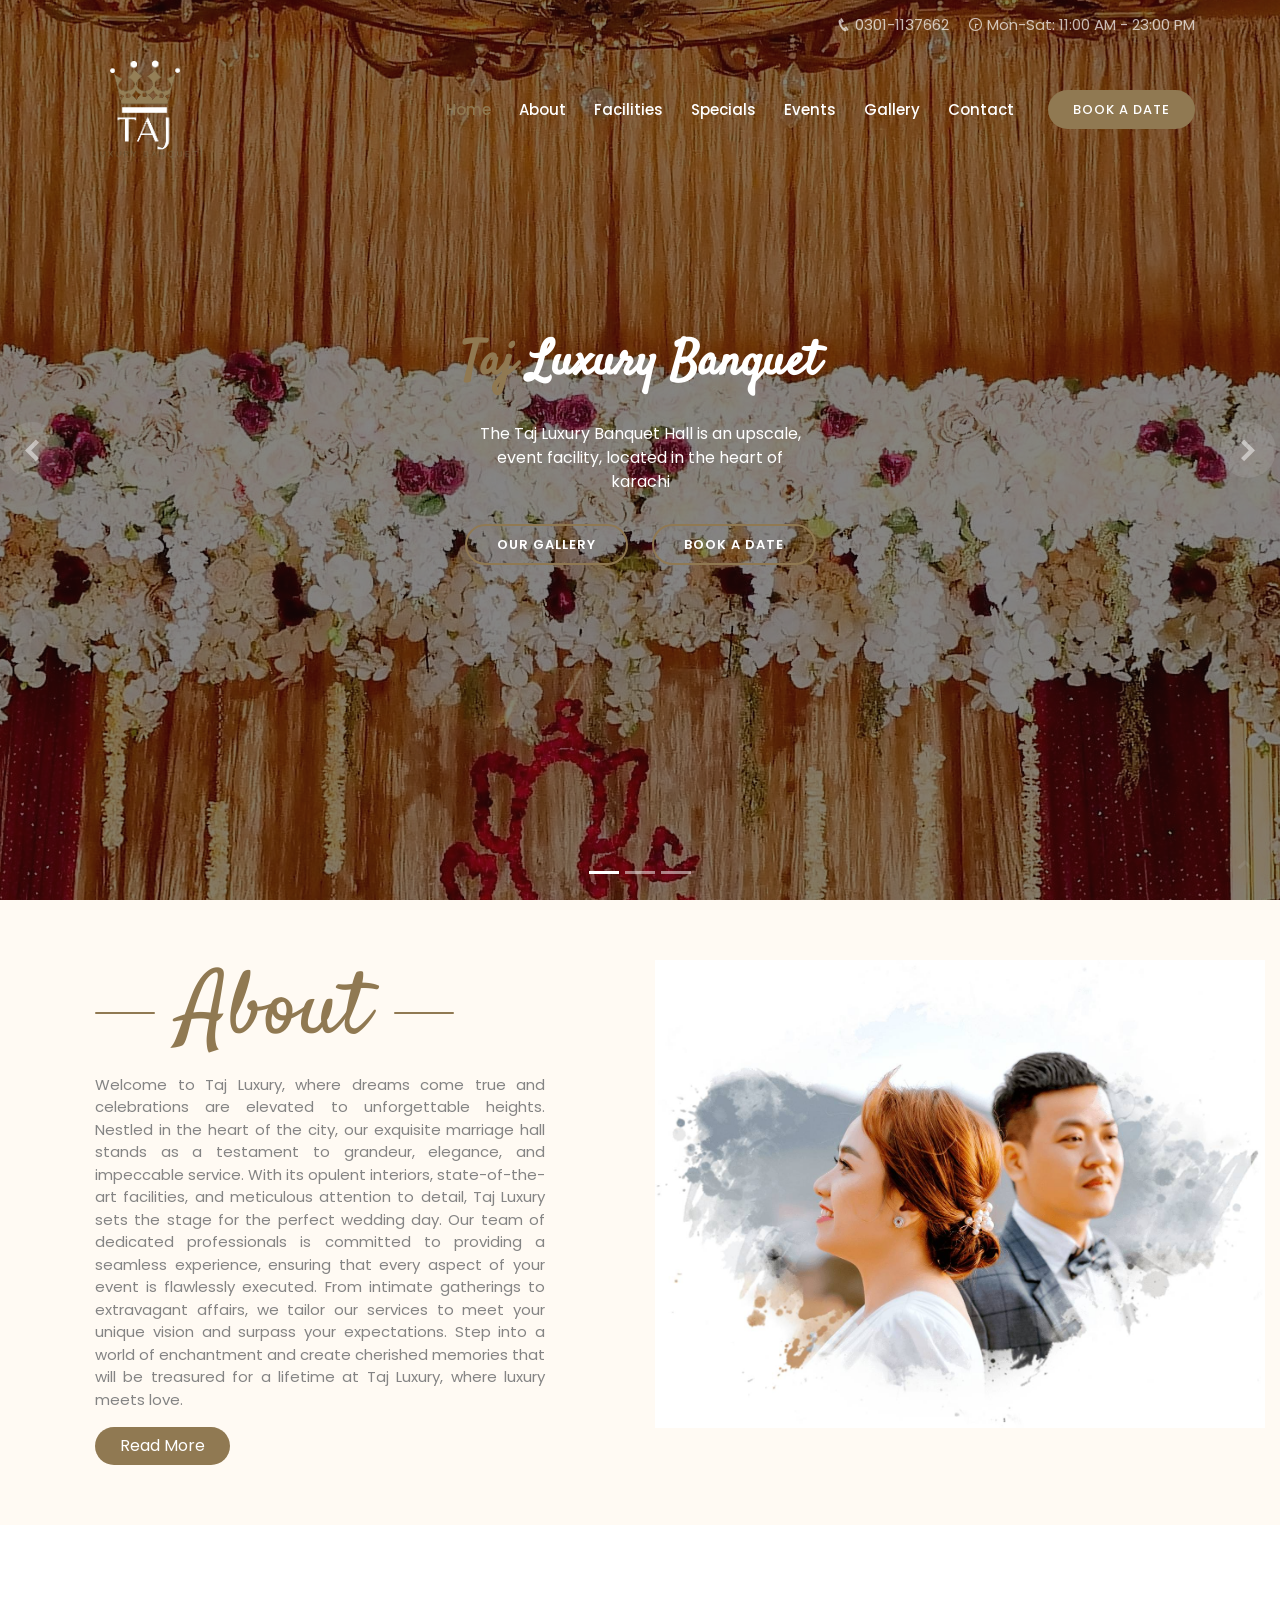
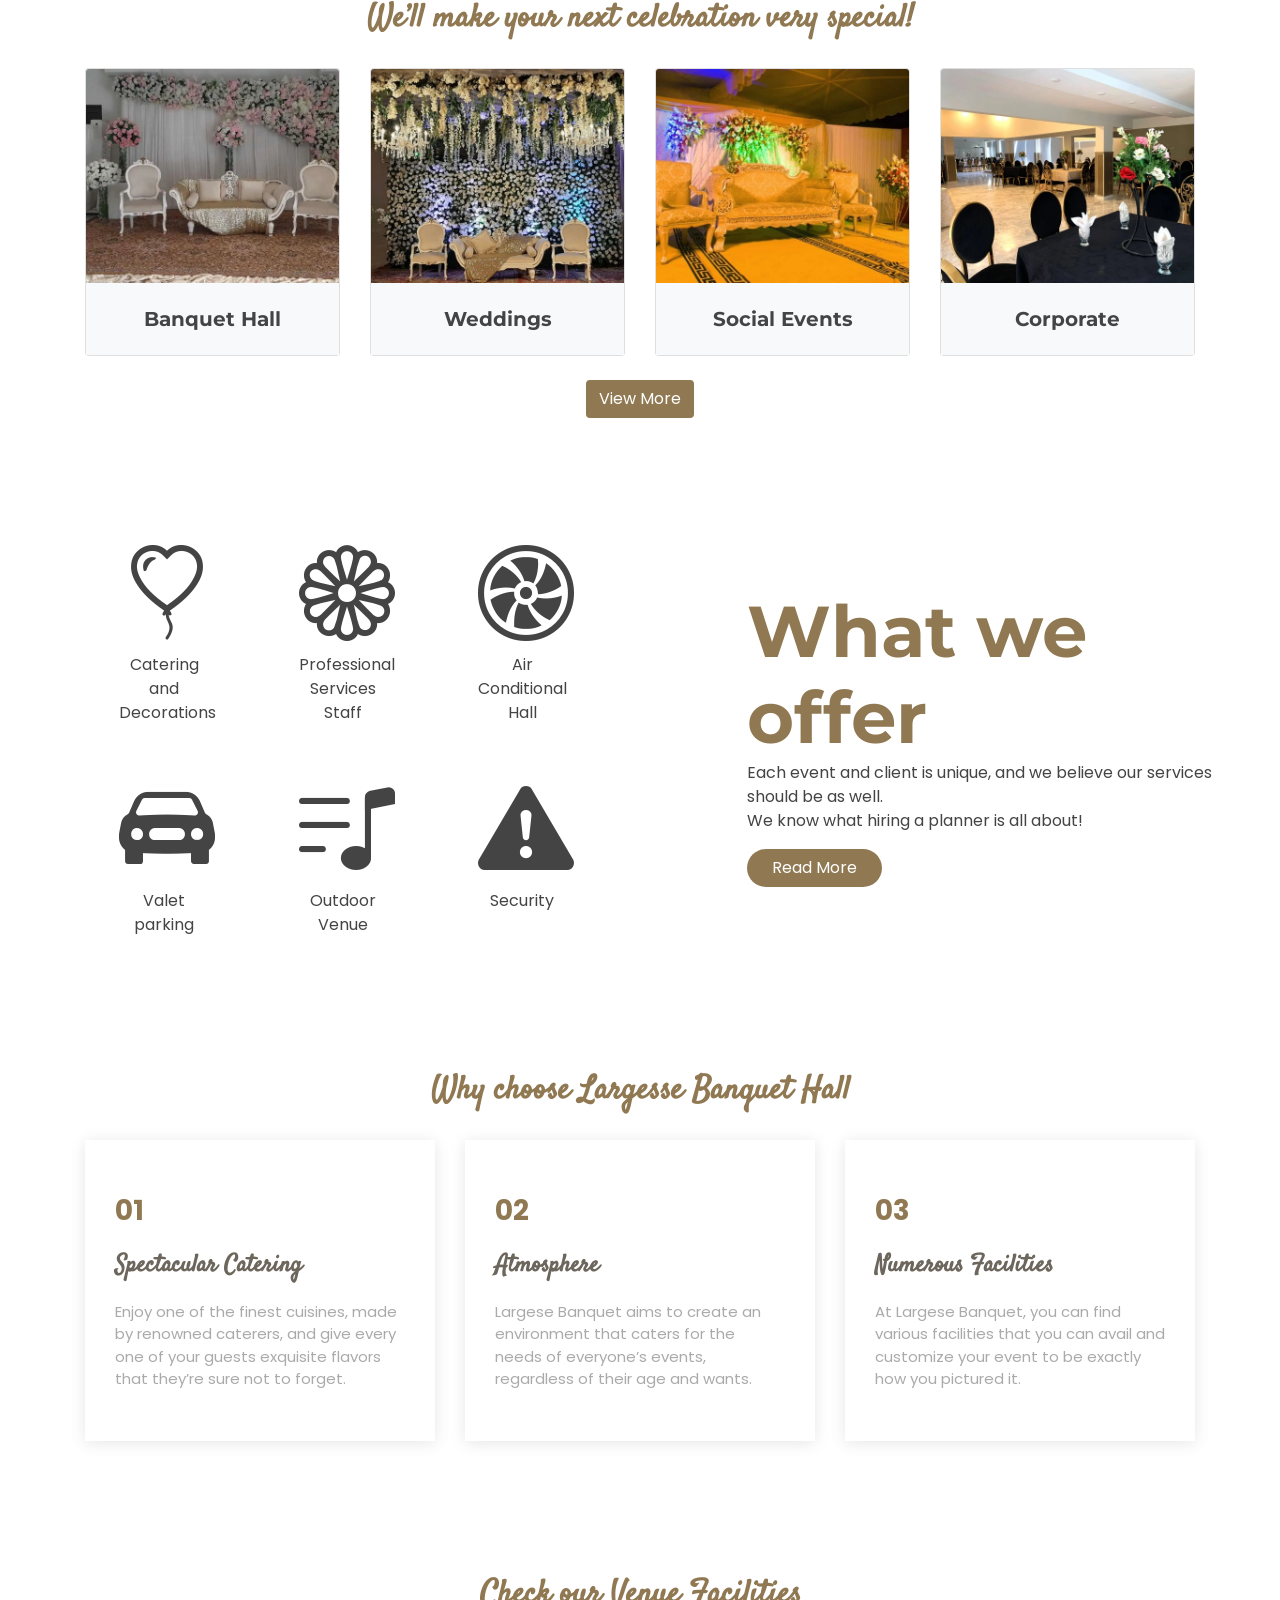
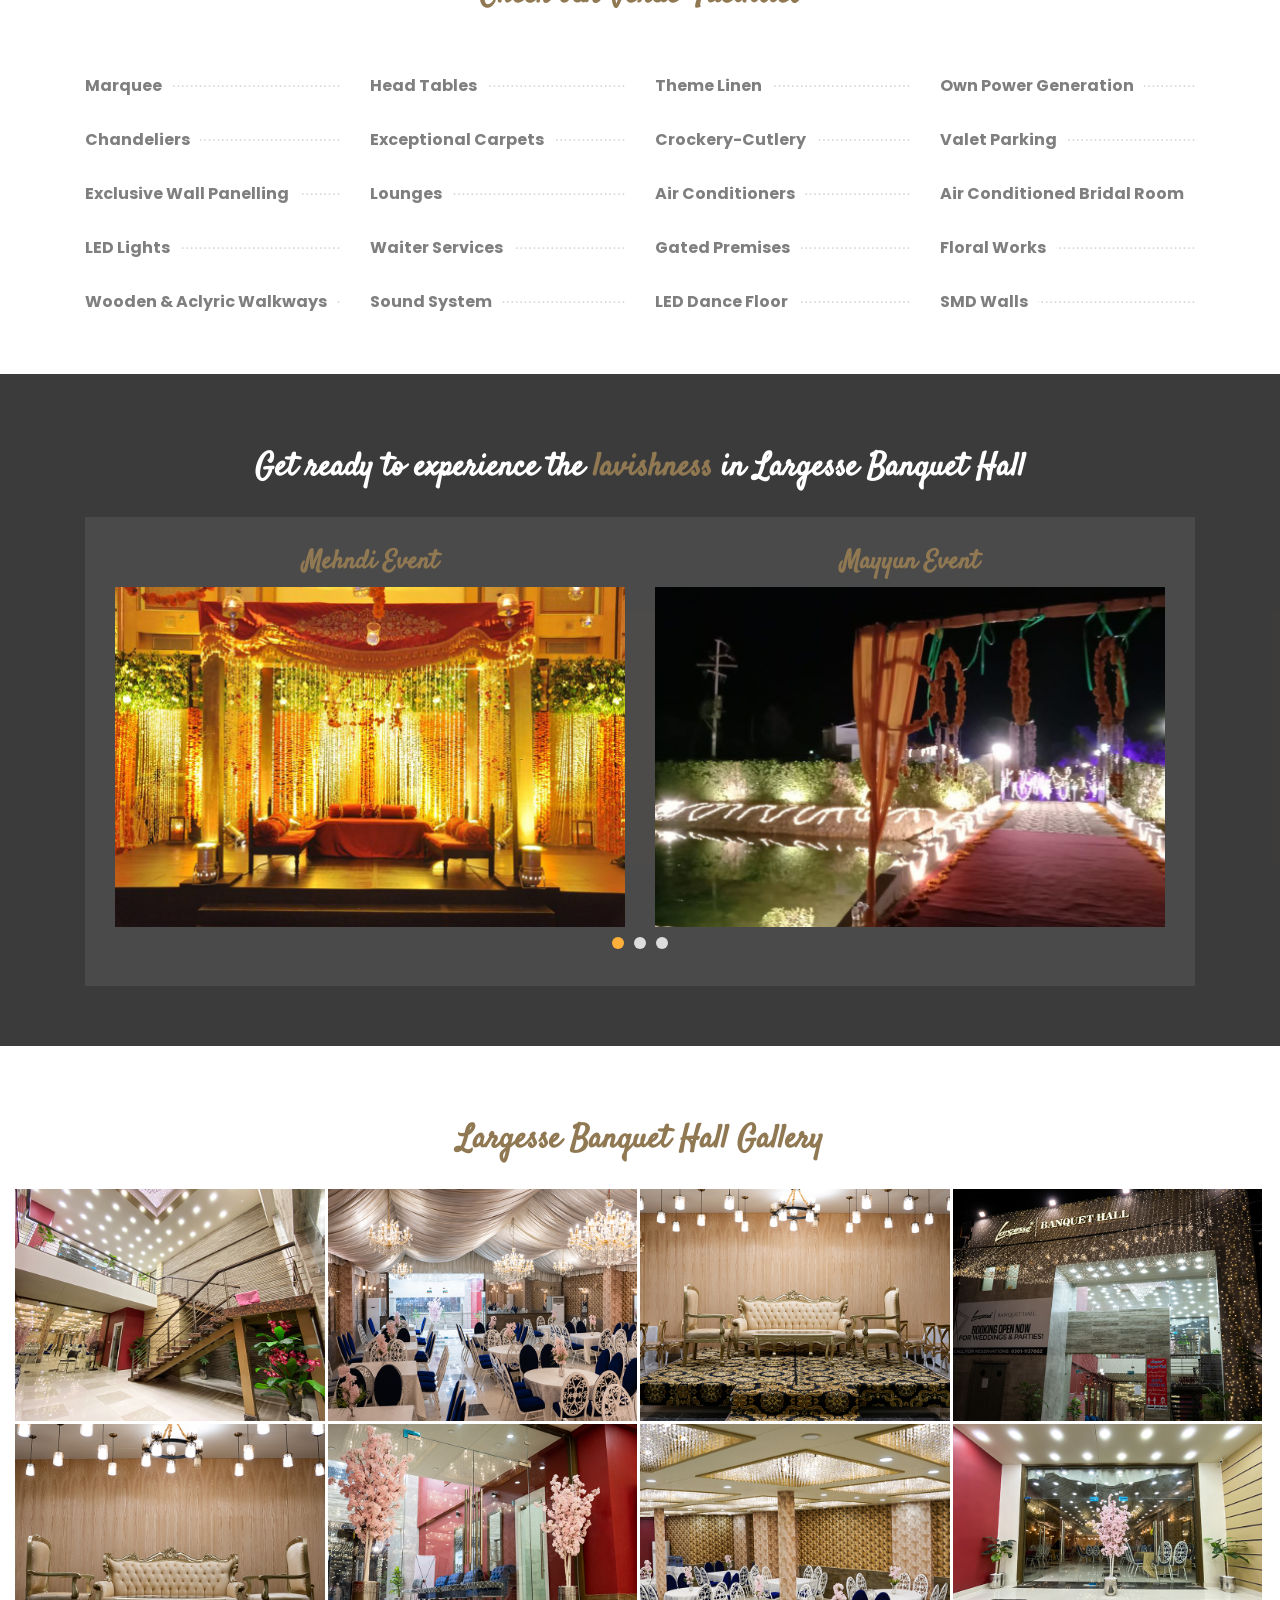
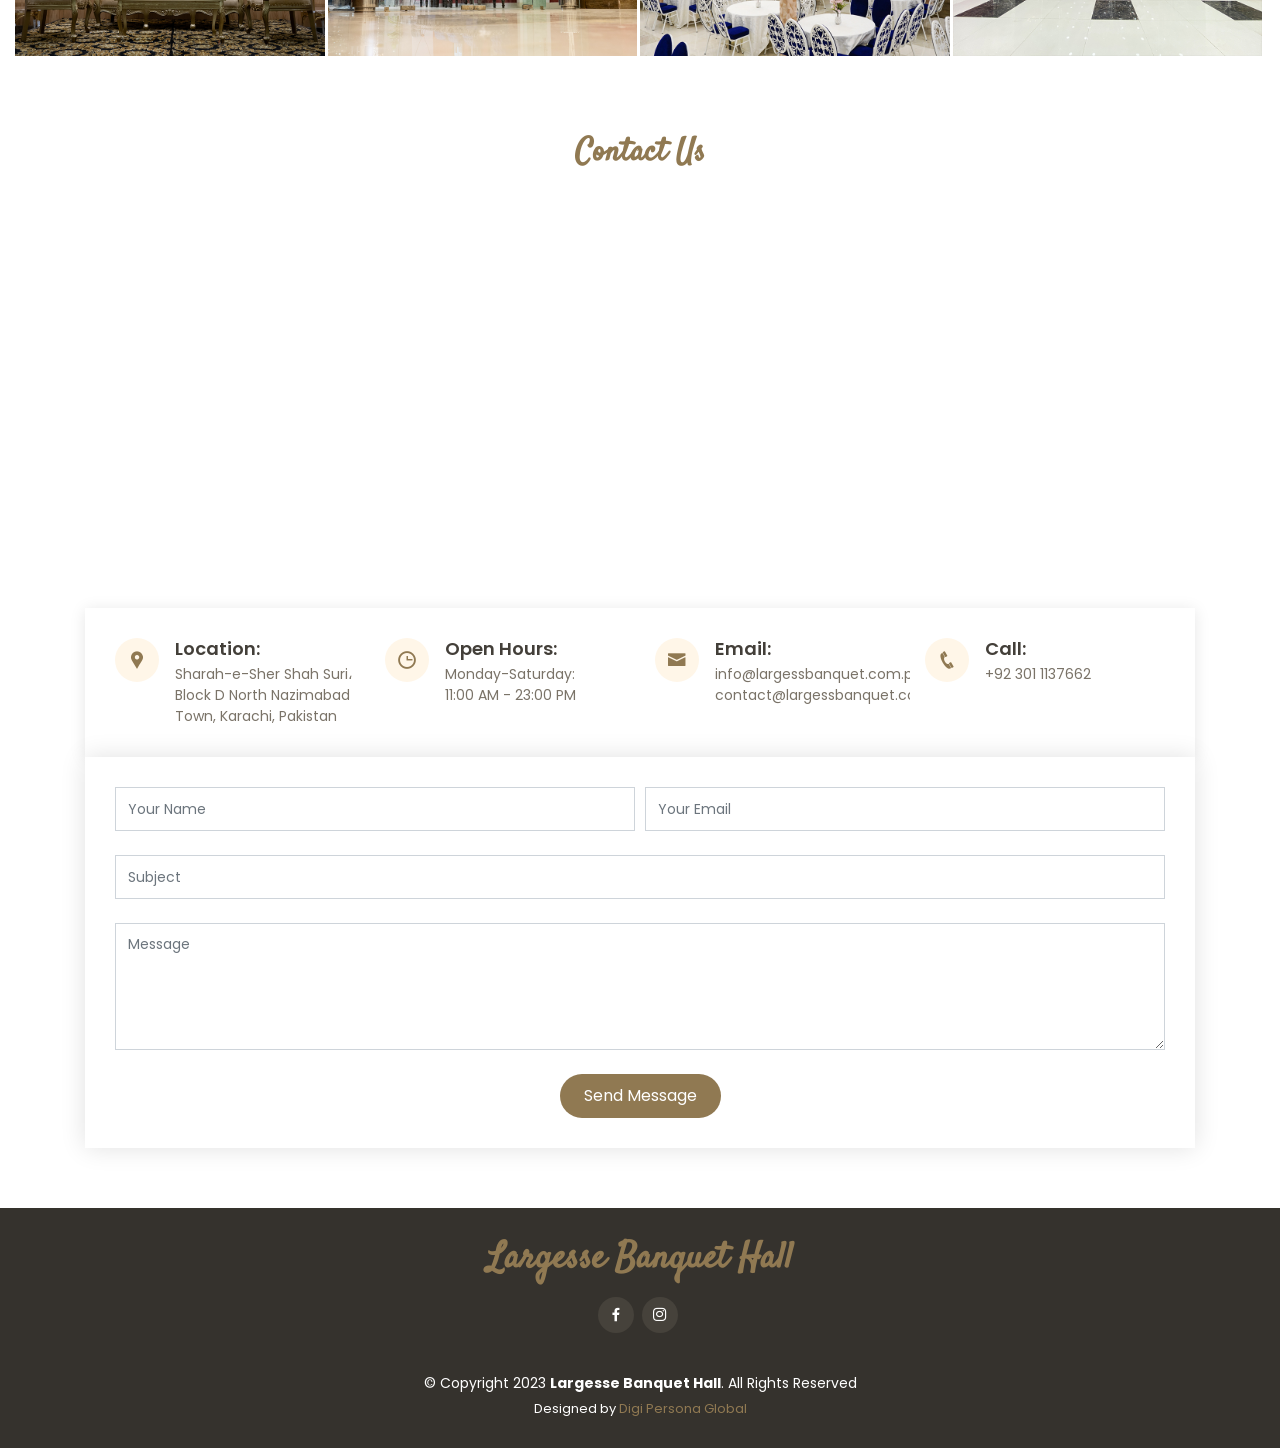
==== index.html @ c58a51e5 "Initial commit" ====
<!DOCTYPE html><html lang="en"><head>
  <meta charset="utf-8">
  <meta content="width=device-width, initial-scale=1.0" name="viewport">

  <title>Taj Luxury Banquet</title>
  <meta content="" name="descriptison">
  <meta content="" name="keywords">

  <!-- Favicons -->
  <link href="assets/img/favicon.png" rel="icon">
  <link href="assets/img/apple-touch-icon.png" rel="apple-touch-icon">

  <!-- Google Fonts -->
  <link href="https://fonts.googleapis.com/css?family=Poppins:300,300i,400,400i,600,600i,700,700i|Satisfy|Montserrat|Comic+Neue:300,300i,400,400i,700,700i" rel="stylesheet">
  <link rel="stylesheet" href="https://cdn.jsdelivr.net/npm/bootstrap-icons@1.10.5/font/bootstrap-icons.css">


  <!-- Vendor CSS Files -->
  <link href="assets/vendor/bootstrap/css/bootstrap.min.css" rel="stylesheet">
  <link href="assets/vendor/icofont/icofont.min.css" rel="stylesheet">
  <link href="assets/vendor/boxicons/css/boxicons.min.css" rel="stylesheet">
  <link href="assets/vendor/animate.css/animate.min.css" rel="stylesheet">
  <link href="assets/vendor/venobox/venobox.css" rel="stylesheet">
  <link href="assets/vendor/owl.carousel/assets/owl.carousel.min.css" rel="stylesheet">

  <!-- Template Main CSS File -->
  <link href="assets/css/style.css" rel="stylesheet">

  <!-- =======================================================
  * Template Name: Delicious - v2.1.0
  * Template URL: https://bootstrapmade.com/delicious-free-restaurant-bootstrap-theme/
  * Author: BootstrapMade.com
  * License: https://bootstrapmade.com/license/
  ======================================================== -->
</head>

<body>

  <!-- ======= Top Bar ======= -->
  <section id="topbar" class="d-none d-lg-flex align-items-center fixed-top topbar-transparent">
    <div class="container text-right">
      <i class="icofont-phone"></i> 0301-1137662
      <i class="icofont-clock-time icofont-rotate-180"></i> Mon-Sat: 11:00 AM - 23:00 PM
    </div>
  </section>

  <!-- ======= Header ======= -->
  <header id="header" class="h-auto fixed-top d-flex align-items-center header-transparent">
    <div class="container d-flex align-items-center">

      <div class="logo mr-auto">
        <!--<h1 class="text-light"><a href="index.html"><span>Delicious</span></a></h1>-->
        <!-- Uncomment below if you prefer to use an image logo -->
         <a href=""><img src="assets/img/logo.png" alt="" class="img-fluid"></a>
      </div>

      <nav class="nav-menu d-none d-lg-block">
        <ul>
          <li class="active"><a href="">Home</a></li>
          <li><a href="#about">About</a></li>
          <li><a href="#menu">Facilities</a></li>
          <li><a href="#specials">Specials</a></li>
          <li><a href="#events">Events</a></li>
          <!--<li><a href="#chefs">Chefs</a></li>-->
          <li><a href="#gallery">Gallery</a></li>
          <li><a href="#contact">Contact</a></li>

          <li class="book-a-table text-center"><a href="#book-a-table">Book a date</a></li>
        </ul>
      </nav><!-- .nav-menu -->

    </div>
  </header><!-- End Header -->

  <!-- ======= Hero Section ======= -->
  <section id="hero">
    <div class="hero-container">
      <div id="heroCarousel" class="carousel slide carousel-fade" data-ride="carousel">

        <ol class="carousel-indicators" id="hero-carousel-indicators"></ol>

        <div class="carousel-inner" role="listbox">

          <!-- Slide 1 -->
          <div class="carousel-item active" style="background: url(assets/img/slide/group.jpg) center;">
            <div class="carousel-container">
              <div class="carousel-content">
                <h2 class="animate__animated animate__fadeInDown"><span>Taj</span> Luxury Banquet</h2>
                <p class="animate__animated animate__fadeInUp">The Taj Luxury Banquet Hall is an upscale, event facility, located in the heart of karachi</p>
                <div>
                  <a href="#gallery" class="btn-menu animate__animated animate__fadeInUp scrollto">Our Gallery</a>
                  <a href="#book-a-table" class="btn-book animate__animated animate__fadeInUp scrollto">Book a Date</a>
                </div>
              </div>
            </div>
          </div>

          <!-- Slide 2 -->
          <div class="carousel-item" style="background: url(assets/img/slide/slide-4.jpg) center;">
            <div class="carousel-container">
              <div class="carousel-content">
                <h2 class="animate__animated animate__fadeInDown"><span>Taj</span> Luxury Banquet</h2>
                <p class="animate__animated animate__fadeInUp">The Taj Luxury Banquet Hall is an upscale, event facility, located in the heart of karachi</p>
                <div>
                  <a href="#gallery" class="btn-menu animate__animated animate__fadeInUp scrollto">Our Gallery</a>
                  <a href="#book-a-table" class="btn-book animate__animated animate__fadeInUp scrollto">Book a Date</a>
                </div>
              </div>
            </div>
          </div>

          <!-- Slide 3 -->
          <div class="carousel-item" style="background: url(assets/img/slide/slide-5.jpg) center;background-size: cover;">
            <div class="carousel-container">
              <div class="carousel-content">
                <h2 class="animate__animated animate__fadeInDown"><span>Taj</span> Luxury Banquet</h2>
                <p class="animate__animated animate__fadeInUp">The Taj Luxury Banquet Hall is an upscale, event facility, located in the heart of karachi</p>
                <div>
                  <a href="#gallery" class="btn-menu animate__animated animate__fadeInUp scrollto">Our Gallery</a>
                  <a href="#book-a-table" class="btn-book animate__animated animate__fadeInUp scrollto">Book a Date</a>
                </div>
              </div>
            </div>
          </div>

        </div>

        <a class="carousel-control-prev" href="#heroCarousel" role="button" data-slide="prev">
          <span class="carousel-control-prev-icon icofont-simple-left" aria-hidden="true"></span>
          <span class="sr-only">Previous</span>
        </a>

        <a class="carousel-control-next" href="#heroCarousel" role="button" data-slide="next">
          <span class="carousel-control-next-icon icofont-simple-right" aria-hidden="true"></span>
          <span class="sr-only">Next</span>
        </a>

      </div>
    </div>
  </section><!-- End Hero -->

  <main id="main">

    <!-- ======= About Section ======= -->
    <section id="about" class="about">
      <div class="container-fluid">

        <div class="row flex-row-reverse">

          <div class="col-lg-6 align-items-stretch video-box">
            <img src="assets/img/about.jpg" class="img-fluid w-100">
          </div>

          <div class="col-lg-6 d-flex flex-column justify-content-center align-items-stretch">
            <div class="content">
              <h2 class="line-heading display-2">About</h2>
              <p style="text-align:justify;">
                Welcome to Taj Luxury, where dreams come true and celebrations are elevated to unforgettable heights. Nestled in the heart of the city, our exquisite marriage hall stands as a testament to grandeur, elegance, and impeccable service. With its opulent interiors, state-of-the-art facilities, and meticulous attention to detail, Taj Luxury sets the stage for the perfect wedding day. Our team of dedicated professionals is committed to providing a seamless experience, ensuring that every aspect of your event is flawlessly executed. From intimate gatherings to extravagant affairs, we tailor our services to meet your unique vision and surpass your expectations. Step into a world of enchantment and create cherished memories that will be treasured for a lifetime at Taj Luxury, where luxury meets love.
              </p>
              <a href="javascript:void(0)" class="btn bg-theme rounded-pill px-4">Read More</a>
            </div>
          </div>
        </div>
      </div>
    </section><!-- End About Section -->


    <!-- ============= We’ll make your next celebration very special! Start====================== -->
    <section id="next-celebration">
      <div class="container">
        <div class="section-title">
          <h2 class="text-theme">We’ll <span class="text-theme">make your next celebration very special!</span></h2>
        </div>
        <div class="row">
          <div class="col-lg-3 col-md-3 col-sm-3">
            <div class="card">
              <img class="card-img-top" src="assets/img/services/service1.webp" alt="Card image cap">
              <div class="card-body bg-light text-center">
                <h5 class="card-title m-0 my-1 font-mont  font-weight-bold">Banquet Hall</h5>
              </div>
            </div>
          </div>
          <div class="col-lg-3 col-md-3 col-sm-3">
            <div class="card">
              <img class="card-img-top" src="assets/img/services/service2.webp" alt="Card image cap">
              <div class="card-body bg-light text-center">
                <h5 class="card-title m-0 my-1 font-mont  font-weight-bold">Weddings</h5>
              </div>
            </div>
          </div>
          <div class="col-lg-3 col-md-3 col-sm-3">
            <div class="card">
              <img class="card-img-top" src="assets/img/services/service3.webp" alt="Card image cap">
              <div class="card-body bg-light text-center">
                <h5 class="card-title m-0 my-1 font-mont  font-weight-bold">Social Events</h5>
              </div>
            </div>
          </div>
          <div class="col-lg-3 col-md-3 col-sm-3">
            <div class="card">
              <img class="card-img-top" src="assets/img/services/service4.webp" alt="Card image cap">
              <div class="card-body bg-light text-center">
                <h5 class="card-title m-0 my-1 font-mont  font-weight-bold">Corporate</h5>
              </div>
            </div>
          </div>
        </div>
        <div class="w-100 text-center pt-4">
            <button class="btn bg-theme text-center">View More</button>
        </div>
      </div>
    </section><!-- End Next Celebration -->

    <!-- ======== What We Offer ========== -->
    <section id="about">
      <div class="">
        <div class="row w-100">
          <div class="col-lg-7 align-items-stretch">
            <div class="row w-100 mb-5">
              <div class="col-md-2"></div>
              <div class="col-md-2 text-center">
                <div class="offer-contect">
                  <div class="offer-icon">
                    <i class="bi bi-balloon-heart display-1"></i>
                  </div>
                  <div class="offer-text">Catering and Decorations</div>
                </div>
              </div>
              <div class="col-md-1"></div>
              <div class="col-md-2 text-center">
                <div class="offer-contect">
                  <div class="offer-icon">
                    <i class="bi bi-flower1 display-1"></i>
                  </div>
                  <div class="offer-text">Professional Services Staff</div>
                </div>
              </div>
              <div class="col-md-1"></div>
              <div class="col-md-2 text-center">
                <div class="offer-contect">
                  <div class="offer-icon">
                    <i class="bi bi-fan display-1"></i>
                  </div>
                  <div class="offer-text">Air Conditional Hall</div>
                </div>
              </div>
              <div class="col-md-2"></div>
            </div>
            <div class="row w-100 mt-5">
              <div class="col-md-2"></div>
              <div class="col-md-2 text-center">
                <div class="offer-contect">
                  <div class="offer-icon">
                    <i class="bi bi-car-front-fill display-1"></i>
                  </div>
                  <div class="offer-text">Valet parking</div>
                </div>
              </div>
              <div class="col-md-1"></div>
              <div class="col-md-2 text-center">
                <div class="offer-contect">
                  <div class="offer-icon">
                    <i class="bi bi-music-note-list display-1"></i>
                  </div>
                  <div class="offer-text">Outdoor Venue</div>
                </div>
              </div>
              <div class="col-md-1"></div>
              <div class="col-md-2 text-center">
                <div class="offer-contect">
                  <div class="offer-icon">
                    <i class="bi bi-exclamation-triangle-fill display-1"></i>
                  </div>
                  <div class="offer-text">Security</div>
                </div>
              </div>
              <div class="col-md-2"></div>
            </div>
          </div>

          <div class="col-lg-5 d-flex flex-column justify-content-center align-items-stretch">
            <div class="content">
              <h2 class="font-mont font-weight-bold display-3 m-0 text-theme">What we</h2>
              <h2 class="font-mont font-weight-bold display-3 m-0 text-theme">offer</h2>
              <p>
                Each event and client is unique, and we believe our services should be as well. <br>
                We know what hiring a planner is all about!
              </p>
              <a href="javascript:void(0)" class="btn bg-theme rounded-pill px-4">Read More</a>
            </div>
          </div>
        </div>
      </div>
    </section><!-- What We Offer -->

    <!-- ======= Whu Us Section ======= -->
    <section id="why-us" class="why-us">
      <div class="container">

        <div class="section-title">
          <h2 class="text-theme">Why choose <span class="text-theme">Largesse Banquet Hall</span></h2>
        </div>

        <div class="row">

          <div class="col-lg-4">
            <div class="box">
              <span class="text-theme">01</span>
              <h4>Spectacular Catering</h4>
              <p>Enjoy one of the finest cuisines, made by renowned caterers, and give every one of your guests exquisite flavors that they’re sure not to forget.</p>
            </div>
          </div>

          <div class="col-lg-4 mt-4 mt-lg-0">
            <div class="box">
              <span class="text-theme">02</span>
              <h4>Atmosphere </h4>
              <p>Largese Banquet aims to create an environment that caters for the needs of everyone’s events, regardless of their age and wants.</p>
            </div>
          </div>

          <div class="col-lg-4 mt-4 mt-lg-0">
            <div class="box">
              <span class="text-theme">03</span>
              <h4>Numerous Facilities</h4>
              <p>At Largese Banquet, you can find various facilities that you can avail and customize your event to be exactly how you pictured it.</p>
            </div>
          </div>

        </div>

      </div>
    </section><!-- End Whu Us Section -->

    <!-- ======= Menu Section ======= -->
    <section id="menu" class="menu">
      <div class="container">

        <div class="section-title">
          <h2 class="text-theme">Check our Venue <span class="text-theme">Facilities</span></h2>
        </div>

        <div class="row menu-container">

          <div class="col-lg-3 menu-item filter-starters">
            <div class="menu-content">
				      <a class="text-black-50" href="#">Marquee</a>
            </div>
          </div>

          <div class="col-lg-3 menu-item filter-specialty">
            <div class="menu-content">
              <a class="text-black-50" href="#">Head Tables</a>
            </div>
          </div>

          <div class="col-lg-3 menu-item filter-starters">
            <div class="menu-content">
              <a class="text-black-50" href="#">Theme Linen</a>
            </div>
          </div>

          <div class="col-lg-3 menu-item filter-salads">
            <div class="menu-content">
              <a class="text-black-50" href="#">Own Power Generation</a>
            </div>
          </div>

          <div class="col-lg-3 menu-item filter-specialty">
            <div class="menu-content">
              <a class="text-black-50" href="#">Chandeliers</a>
            </div>
          </div>

          <div class="col-lg-3 menu-item filter-starters">
            <div class="menu-content">
              <a class="text-black-50" href="#">Exceptional Carpets</a>
            </div>
          </div>

          <div class="col-lg-3 menu-item filter-salads">
            <div class="menu-content">
              <a class="text-black-50" href="#">Crockery-Cutlery</a>
            </div>
          </div>

          <div class="col-lg-3 menu-item filter-salads">
            <div class="menu-content">
              <a class="text-black-50" href="#">Valet Parking</a>
            </div>
          </div>

          <div class="col-lg-3 menu-item filter-specialty">
            <div class="menu-content">
              <a class="text-black-50" href="#">Exclusive Wall Panelling</a>
            </div>
          </div>

          <div class="col-lg-3 menu-item filter-specialty">
            <div class="menu-content">
              <a class="text-black-50" href="#">Lounges</a>
            </div>
          </div>

          <div class="col-lg-3 menu-item filter-specialty">
            <div class="menu-content">
              <a class="text-black-50" href="#">Air Conditioners</a>
            </div>
          </div>

          <div class="col-lg-3 menu-item filter-specialty">
            <div class="menu-content">
              <a class="text-black-50" href="#">Air Conditioned Bridal Room</a>
            </div>
          </div>

          <div class="col-lg-3 menu-item filter-specialty">
            <div class="menu-content">
              <a class="text-black-50" href="#">LED Lights</a>
            </div>
          </div>

          <div class="col-lg-3 menu-item filter-specialty">
            <div class="menu-content">
              <a class="text-black-50" href="#">Waiter Services</a>
            </div>
          </div>

          <div class="col-lg-3 menu-item filter-specialty">
            <div class="menu-content">
              <a class="text-black-50" href="#">Gated Premises</a>
            </div>
          </div>

          <div class="col-lg-3 menu-item filter-specialty">
            <div class="menu-content">
              <a class="text-black-50" href="#">Floral Works</a>
            </div>
          </div>

          <div class="col-lg-3 menu-item filter-specialty">
            <div class="menu-content">
              <a class="text-black-50" href="#">Wooden &amp; Aclyric Walkways</a>
            </div>
          </div>

          <div class="col-lg-3 menu-item filter-specialty">
            <div class="menu-content">
              <a class="text-black-50" href="#">Sound System</a>
            </div>
          </div>

          <div class="col-lg-3 menu-item filter-specialty">
            <div class="menu-content">
              <a class="text-black-50" href="#">LED Dance Floor</a>
            </div>
          </div>

          <div class="col-lg-3 menu-item filter-specialty">
            <div class="menu-content">
              <a class="text-black-50" href="#">SMD Walls</a>
            </div>
          </div>

        </div>

      </div>
    </section><!-- End Menu Section -->

    <!-- ======= Events Section ======= -->
    <section id="events" class="events">
      <div class="container">

        <div class="section-title">
          <h2>Get ready to experience the <span class="text-theme">lavishness</span> in Largesse Banquet Hall</h2>
        </div>

        <div class="owl-carousel events-carousel">

          <div class="row event-item">
            <div class="col-lg-6">
              <h3 style="text-align:center;" class="text-theme">Mehndi Event</h3>
              <img src="assets/img/event-birthday.jpg" class="img-fluid" alt="">
            </div>
            <div class="col-lg-6">
              <h3 style="text-align:center;"  class="text-theme">Mayyun Event</h3>
              <img src="assets/img/mayyun.jpg" class="img-fluid" alt="">
            </div>
          </div>

          <div class="row event-item">
            <div class="col-lg-6">
                <h3 style="text-align:center;" class="text-theme">Birthday Parties</h3>
              <img src="assets/img/event-private.jpg" class="img-fluid" alt="">
            </div>
            <div class="col-lg-6">
                <h3 style="text-align:center;" class="text-theme">Corporate Events</h3>
              <img src="assets/img/corporate.jpg" class="img-fluid" alt="">
            </div>
          </div>

          <div class="row event-item">
            <div class="col-lg-6">
              <h3 style="text-align:center;" class="text-theme">Baraat Events</h3>
              <img src="assets/img/event-custom.jpg" class="img-fluid" alt="">
            </div>
            <div class="col-lg-6">
              <h3 style="text-align:center;" class="text-theme">Valima Events</h3>
              <img src="assets/img/Valima.jpg" class="img-fluid" alt="">
            </div>
          </div>
        </div>
      </div>
    </section><!-- End Events Section -->

    <!-- ======= Book A Table Section ======= -->
<!--     <section id="book-a-table" class="book-a-table">
      <div class="container">

        <div class="section-title">
          <h2>Book a <span>Date</span></h2>
        </div>

        <form action="forms/book-a-table.php" method="post" role="form" class="php-email-form">
          <div class="form-row">
            <div class="col-lg-4 col-md-6 form-group">
              <input type="text" name="name" class="form-control" id="name" placeholder="Your Name" data-rule="minlen:4" data-msg="Please enter at least 4 chars">
              <div class="validate"></div>
            </div>
            <div class="col-lg-4 col-md-6 form-group">
              <input type="email" class="form-control" name="email" id="email" placeholder="Your Email" data-rule="email" data-msg="Please enter a valid email">
              <div class="validate"></div>
            </div>
            <div class="col-lg-4 col-md-6 form-group">
              <input type="text" class="form-control" name="phone" id="phone" placeholder="Your Phone" data-rule="minlen:4" data-msg="Please enter at least 4 chars">
              <div class="validate"></div>
            </div>
            <div class="col-lg-4 col-md-6 form-group">
              <input type="text" name="date" class="form-control" id="date" placeholder="Date" data-rule="minlen:4" data-msg="Please enter at least 4 chars">
              <div class="validate"></div>
            </div>
            <div class="col-lg-4 col-md-6 form-group">
              <input type="text" class="form-control" name="time" id="time" placeholder="Time" data-rule="minlen:4" data-msg="Please enter at least 4 chars">
              <div class="validate"></div>
            </div>
            <div class="col-lg-4 col-md-6 form-group">
              <input type="number" class="form-control" name="people" id="people" placeholder="# of people" data-rule="minlen:1" data-msg="Please enter at least 1 chars">
              <div class="validate"></div>
            </div>
          </div>
          <div class="form-group">
            <textarea class="form-control" name="message" rows="5" placeholder="Message"></textarea>
            <div class="validate"></div>
          </div>
          <div class="mb-3">
            <div class="loading">Loading</div>
            <div class="error-message"></div>
            <div class="sent-message">Your booking request was sent. We will call back or send an Email to confirm your reservation. Thank you!</div>
          </div>
          <div class="text-center"><button type="submit">Send Message</button></div>
        </form>

      </div>
    </section> --><!-- End Book A Table Section -->

    <!-- ======= Gallery Section ======= -->
    <section id="gallery" class="gallery">
      <div class="container-fluid">

        <div class="section-title">
          <h2><span class="text-theme">Largesse Banquet Hall Gallery</span></h2>
        </div>

        <div class="row no-gutters">

          <div class="col-lg-3 col-md-4">
            <div class="gallery-item">
              <a href="assets/img/gallery/gallery-1.jpg" class="venobox" data-gall="gallery-item">
                <img src="assets/img/gallery/gallery-1.jpg" alt="" class="img-fluid">
              </a>
            </div>
          </div>

          <div class="col-lg-3 col-md-4">
            <div class="gallery-item">
              <a href="assets/img/gallery/gallery-2.jpg" class="venobox" data-gall="gallery-item">
                <img src="assets/img/gallery/gallery-2.jpg" alt="" class="img-fluid">
              </a>
            </div>
          </div>

          <div class="col-lg-3 col-md-4">
            <div class="gallery-item">
              <a href="assets/img/gallery/gallery-3.jpg" class="venobox" data-gall="gallery-item">
                <img src="assets/img/gallery/gallery-3.jpg" alt="" class="img-fluid">
              </a>
            </div>
          </div>

          <div class="col-lg-3 col-md-4">
            <div class="gallery-item">
              <a href="assets/img/gallery/gallery-4.jpg" class="venobox" data-gall="gallery-item">
                <img src="assets/img/gallery/gallery-4.jpg" alt="" class="img-fluid">
              </a>
            </div>
          </div>

          <div class="col-lg-3 col-md-4">
            <div class="gallery-item">
              <a href="assets/img/gallery/gallery-5.jpg" class="venobox" data-gall="gallery-item">
                <img src="assets/img/gallery/gallery-5.jpg" alt="" class="img-fluid">
              </a>
            </div>
          </div>

          <div class="col-lg-3 col-md-4">
            <div class="gallery-item">
              <a href="assets/img/gallery/gallery-6.jpg" class="venobox" data-gall="gallery-item">
                <img src="assets/img/gallery/gallery-6.jpg" alt="" class="img-fluid">
              </a>
            </div>
          </div>

          <div class="col-lg-3 col-md-4">
            <div class="gallery-item">
              <a href="assets/img/gallery/gallery-7.jpg" class="venobox" data-gall="gallery-item">
                <img src="assets/img/gallery/gallery-7.jpg" alt="" class="img-fluid">
              </a>
            </div>
          </div>

          <div class="col-lg-3 col-md-4">
            <div class="gallery-item">
              <a href="assets/img/gallery/gallery-8.jpg" class="venobox" data-gall="gallery-item">
                <img src="assets/img/gallery/gallery-8.jpg" alt="" class="img-fluid">
              </a>
            </div>
          </div>

        </div>

      </div>
    </section><!-- End Gallery Section -->

    <!-- ======= Contact Section ======= -->
    <section id="contact" class="contact">
      <div class="container">

        <div class="section-title">
          <h2 class="text-theme"><span class="text-theme">Contact</span> Us</h2>
        </div>
      </div>

      <div class="map">
		    <iframe style="border:0; width: 100%; height: 350px;" src="https://www.google.com/maps/embed?pb=!1m18!1m12!1m3!1d904.431214431354!2d67.04575347716718!3d24.94144139625055!2m3!1f0!2f0!3f0!3m2!1i1024!2i768!4f13.1!3m3!1m2!1s0x3eb33f8007231ed1%3A0xab0ae7dc765e8ea5!2sLargess%20Restaurant!5e0!3m2!1sen!2s!4v1605514497259!5m2!1sen!2s" frameborder="0" allowfullscreen=""></iframe>
      </div>

      <div class="container mt-5">

        <div class="info-wrap">
          <div class="row">
            <div class="col-lg-3 col-md-6 info">
              <i class="icofont-google-map text-theme"></i>
              <h4>Location:</h4>
              <p>Sharah-e-Sher Shah Suri، Block D North Nazimabad Town, Karachi, Pakistan</p>
            </div>

            <div class="col-lg-3 col-md-6 info mt-4 mt-lg-0">
              <i class="icofont-clock-time icofont-rotate-90 text-theme"></i>
              <h4>Open Hours:</h4>
              <p>Monday-Saturday:<br>11:00 AM - 23:00 PM</p>
            </div>

            <div class="col-lg-3 col-md-6 info mt-4 mt-lg-0">
              <i class="icofont-envelope text-theme"></i>
              <h4>Email:</h4>
              <p>info@largessbanquet.com.pk<br>contact@largessbanquet.com.pk</p>
            </div>

            <div class="col-lg-3 col-md-6 info mt-4 mt-lg-0">
              <i class="icofont-phone text-theme"></i>
              <h4>Call:</h4>
              <p>+92 301 1137662</p>
            </div>
          </div>
        </div>

        <form role="form" class="php-email-form">
          <div class="form-row">
            <div class="col-md-6 form-group">
              <input type="text" name="name" class="form-control" id="name" placeholder="Your Name" data-rule="minlen:4" data-msg="Please enter at least 4 chars">
              <div class="validate"></div>
            </div>
            <div class="col-md-6 form-group">
              <input type="email" class="form-control" name="email" id="email" placeholder="Your Email" data-rule="email" data-msg="Please enter a valid email">
              <div class="validate"></div>
            </div>
          </div>
          <div class="form-group">
            <input type="text" class="form-control" name="subject" id="subject" placeholder="Subject" data-rule="minlen:4" data-msg="Please enter at least 8 chars of subject">
            <div class="validate"></div>
          </div>
          <div class="form-group">
            <textarea class="form-control" name="message" rows="5" data-rule="required" data-msg="Please write something for us" placeholder="Message"></textarea>
            <div class="validate"></div>
          </div>
          <div class="mb-3">
            <div class="loading">Loading</div>
            <div class="error-message"></div>
            <div class="sent-message">Your message has been sent. Thank you!</div>
          </div>
          <div class="text-center"><button type="submit" class="btn bg-theme">Send Message</button></div>
        </form>

      </div>
    </section><!-- End Contact Section -->

  </main><!-- End #main -->

  <!-- ======= Footer ======= -->
  <footer id="footer">
    <div class="container">
      <h3 class="text-theme">Largesse Banquet Hall</h3>
      <!--<p>Et aut eum quis fuga eos sunt ipsa nihil. Labore corporis magni eligendi fuga maxime saepe commodi placeat.</p>-->
      <div class="social-links">
        <!--<a href="#" class="twitter"><i class="bx bxl-twitter"></i></a>-->
        <a href="#" class="facebook"><i class="bx bxl-facebook"></i></a>
        <a href="#" class="instagram"><i class="bx bxl-instagram"></i></a>
        <!--<a href="#" class="google-plus"><i class="bx bxl-skype"></i></a>
        <a href="#" class="linkedin"><i class="bx bxl-linkedin"></i></a>-->
      </div>
      <div class="copyright">
        © Copyright 2023 <strong><span>Largesse Banquet Hall</span></strong>. All Rights Reserved
      </div>
      <div class="credits">
        <!-- All the links in the footer should remain intact. -->
        <!-- You can delete the links only if you purchased the pro version. -->
        <!-- Licensing information: https://bootstrapmade.com/license/ -->
        <!-- Purchase the pro version with working PHP/AJAX contact form: https://bootstrapmade.com/delicious-free-restaurant-bootstrap-theme/ -->
        Designed by <a href="javascript:void(0)" class="text-theme">Digi Persona Global</a>
      </div>
    </div>
  </footer><!-- End Footer -->

  <a href="#" class="back-to-top"><i class="icofont-simple-up bg-theme"></i></a>

  <!-- Vendor JS Files -->
  <script src="assets/vendor/jquery/jquery.min.js"></script>
  <script src="assets/vendor/bootstrap/js/bootstrap.bundle.min.js"></script>
  <script src="assets/vendor/jquery.easing/jquery.easing.min.js"></script>
  <script src="assets/vendor/php-email-form/validate.js"></script>
  <script src="assets/vendor/jquery-sticky/jquery.sticky.js"></script>
  <script src="assets/vendor/isotope-layout/isotope.pkgd.min.js"></script>
  <script src="assets/vendor/venobox/venobox.min.js"></script>
  <script src="assets/vendor/owl.carousel/owl.carousel.min.js"></script>

  <!-- Template Main JS File -->
  <script src="assets/js/main.js"></script>



</body></html>
---- assets/css/style.css ----
/**
* Template Name: Delicious - v2.1.0
* Template URL: https://bootstrapmade.com/delicious-free-restaurant-bootstrap-theme/
* Author: BootstrapMade.com
* License: https://bootstrapmade.com/license/
*/

/*--------------------------------------------------------------
# General
--------------------------------------------------------------*/
body {
  font-family: "Poppins", sans-serif;
  color: #444444;
}

a {
  color: #ffb03b;
}

a:hover {
  color: #ffc56e;
  text-decoration: none;
}

h1, h2, h3, h4, h5, h6 {
  font-family: "Satisfy", sans-serif;
}

/*--------------------------------------------------------------
# Back to top button
--------------------------------------------------------------*/
.back-to-top {
  position: fixed;
  display: none;
  right: 15px;
  bottom: 15px;
  z-index: 99999;
}

.back-to-top i {
  display: flex;
  align-items: center;
  justify-content: center;
  font-size: 24px;
  width: 40px;
  height: 40px;
  border-radius: 50px;
  background: #ffb03b;
  color: #fff;
  transition: all 0.4s;
}

.back-to-top i:hover {
  background: #ffa012;
  color: #fff;
}

/*--------------------------------------------------------------
# Top Bar
--------------------------------------------------------------*/
#topbar {
  padding: 0;
  font-size: 15px;
  height: 50px;
  transition: all 0.5s;
  background: rgba(26, 24, 22, 0.8);
  color: rgba(255, 255, 255, 0.7);
}

#topbar.topbar-transparent {
  background: transparent;
}

#topbar.topbar-scrolled {
  top: -50px;
}

#topbar i + i {
  margin-left: 15px;
}

/*--------------------------------------------------------------
# Header
--------------------------------------------------------------*/
#header {
  top: 50px;
  height: 70px;
  z-index: 997;
  transition: all 0.5s;
  padding: 10px 0;
  background: rgba(26, 24, 22, 0.85);
}

#header.header-transparent {
  background: transparent;
}

#header.header-scrolled {
  top: 0;
  background: rgba(26, 24, 22, 0.85);
}

#header .logo h1 {
  font-size: 28px;
  margin: 0;
  line-height: 1;
  font-weight: 400;
  letter-spacing: 3px;
}

#header .logo h1 a, #header .logo h1 a:hover {
  color: #fff;
  text-decoration: none;
}

#header .logo img {
  padding: 0;
  margin: 0;
  max-height: 100px;
}

@media (max-width: 992px) {
  #header {
    top: 0;
    background: rgba(26, 24, 22, 0.85);
  }
}

/*--------------------------------------------------------------
# Navigation Menu
--------------------------------------------------------------*/
/* Desktop Navigation */
.nav-menu, .nav-menu * {
  margin: 0;
  padding: 0;
  list-style: none;
}

.nav-menu > ul > li {
  position: relative;
  white-space: nowrap;
  float: left;
}

.nav-menu a {
  display: block;
  position: relative;
  color: white;
  padding: 9px 14px;
  transition: 0.3s;
  font-size: 15px;
  font-weight: 500;
  font-family: "Poppins", sans-serif;
}

.nav-menu a:hover, .nav-menu .active > a, .nav-menu li:hover > a {
  color: #907952;
  text-decoration: none;
}

.nav-menu .book-a-table a {
  background: #907952;
  color: #fff;
  border-radius: 50px;
  margin: 0 0 0 20px;
  padding: 10px 25px;
  text-transform: uppercase;
  font-size: 13px;
  font-weight: 500;
  letter-spacing: 1px;
  transition: 0.3s;
}

.nav-menu .book-a-table a:hover {
  background: #fff;
  color: #907952;
}

.nav-menu .drop-down ul {
  display: block;
  position: absolute;
  left: 0;
  top: calc(100% + 30px);
  z-index: 99;
  opacity: 0;
  visibility: hidden;
  padding: 10px 0;
  background: #fff;
  box-shadow: 0px 0px 30px rgba(127, 137, 161, 0.25);
  transition: ease all 0.3s;
}

.nav-menu .drop-down:hover > ul {
  opacity: 1;
  top: 100%;
  visibility: visible;
}

.nav-menu .drop-down li {
  min-width: 180px;
  position: relative;
}

.nav-menu .drop-down ul a {
  padding: 10px 20px;
  font-size: 14px;
  font-weight: 500;
  text-transform: none;
  color: #433f39;
}

.nav-menu .drop-down ul a:hover, .nav-menu .drop-down ul .active > a, .nav-menu .drop-down ul li:hover > a {
  color: #ffb03b;
}

.nav-menu .drop-down > a:after {
  content: "\ea99";
  font-family: IcoFont;
  padding-left: 5px;
}

.nav-menu .drop-down .drop-down ul {
  top: 0;
  left: calc(100% - 30px);
}

.nav-menu .drop-down .drop-down:hover > ul {
  opacity: 1;
  top: 0;
  left: 100%;
}

.nav-menu .drop-down .drop-down > a {
  padding-right: 35px;
}

.nav-menu .drop-down .drop-down > a:after {
  content: "\eaa0";
  font-family: IcoFont;
  position: absolute;
  right: 15px;
}

@media (max-width: 1366px) {
  .nav-menu .drop-down .drop-down ul {
    left: -90%;
  }
  .nav-menu .drop-down .drop-down:hover > ul {
    left: -100%;
  }
  .nav-menu .drop-down .drop-down > a:after {
    content: "\ea9d";
  }
}

/* Mobile Navigation */
.mobile-nav-toggle {
  position: fixed;
  right: 15px;
  top: 15px;
  z-index: 9998;
  border: 0;
  background: none;
  font-size: 24px;
  transition: all 0.4s;
  outline: none !important;
  line-height: 1;
  cursor: pointer;
  text-align: right;
}

.mobile-nav-toggle i {
  color: #fff;
}

.mobile-nav {
  position: fixed;
  top: 55px;
  right: 15px;
  bottom: 15px;
  left: 15px;
  z-index: 9999;
  overflow-y: auto;
  background: #fff;
  transition: ease-in-out 0.2s;
  opacity: 0;
  visibility: hidden;
  border-radius: 10px;
  padding: 10px 0;
}

.mobile-nav * {
  margin: 0;
  padding: 0;
  list-style: none;
}

.mobile-nav a {
  display: block;
  position: relative;
  color: #433f39;
  padding: 10px 20px;
  font-weight: 500;
  outline: none;
}

.mobile-nav a:hover, .mobile-nav .active > a, .mobile-nav li:hover > a {
  color: #ffb03b;
  text-decoration: none;
}

.mobile-nav .book-a-table a {
  background: #ffb03b;
  color: #fff;
  border-radius: 50px;
  margin: 0 0 0 20px;
  padding: 10px 25px;
  text-transform: uppercase;
  font-size: 13px;
  font-weight: 500;
  letter-spacing: 1px;
  transition: 0.3s;
  display: inline-block;
}

.mobile-nav .book-a-table a:hover {
  background: #ffa012;
  color: #fff;
}

.mobile-nav .drop-down > a:after {
  content: "\ea99";
  font-family: IcoFont;
  padding-left: 10px;
  position: absolute;
  right: 15px;
}

.mobile-nav .active.drop-down > a:after {
  content: "\eaa1";
}

.mobile-nav .drop-down > a {
  padding-right: 35px;
}

.mobile-nav .drop-down ul {
  display: none;
  overflow: hidden;
}

.mobile-nav .drop-down li {
  padding-left: 20px;
}

.mobile-nav-overly {
  width: 100%;
  height: 100%;
  z-index: 9997;
  top: 0;
  left: 0;
  position: fixed;
  background: rgba(39, 37, 34, 0.6);
  overflow: hidden;
  display: none;
  transition: ease-in-out 0.2s;
}

.mobile-nav-active {
  overflow: hidden;
}

.mobile-nav-active .mobile-nav {
  opacity: 1;
  visibility: visible;
}

.mobile-nav-active .mobile-nav-toggle i {
  color: #fff;
}

/*--------------------------------------------------------------
# Hero Section
--------------------------------------------------------------*/
#hero {
  width: 100%;
  height: 100vh;
  background-color: rgba(39, 37, 34, 0.8);
  overflow: hidden;
  padding: 0;
}

#hero .carousel-item {
  width: 100%;
  height: 100vh;
  background-size: cover;
  background-position: center;
  background-repeat: no-repeat;
}

#hero .carousel-item::before {
  content: '';
  background-color: rgba(12, 11, 10, 0.5);
  position: absolute;
  top: 0;
  right: 0;
  left: 0;
  bottom: 0;
}

#hero .carousel-container {
  display: flex;
  justify-content: center;
  align-items: center;
  position: absolute;
  bottom: 0;
  top: 0;
  left: 0;
  right: 0;
}

#hero .carousel-content {
  text-align: center;
}

#hero h2 {
  color: #fff;
  margin-bottom: 30px;
  font-size: 48px;
  font-weight: 700;
}

#hero h2 span {
  color: #907952;
}

#hero p {
  width: 80%;
  -webkit-animation-delay: 0.4s;
  animation-delay: 0.4s;
  margin: 0 auto 30px auto;
  color: #fff;
}

#hero .carousel-inner .carousel-item {
  transition-property: opacity;
  background-position: center top;
}

#hero .carousel-inner .carousel-item,
#hero .carousel-inner .active.carousel-item-left,
#hero .carousel-inner .active.carousel-item-right {
  opacity: 0;
}

#hero .carousel-inner .active,
#hero .carousel-inner .carousel-item-next.carousel-item-left,
#hero .carousel-inner .carousel-item-prev.carousel-item-right {
  opacity: 1;
  transition: 0.5s;
}

#hero .carousel-inner .carousel-item-next,
#hero .carousel-inner .carousel-item-prev,
#hero .carousel-inner .active.carousel-item-left,
#hero .carousel-inner .active.carousel-item-right {
  left: 0;
  transform: translate3d(0, 0, 0);
}

#hero .carousel-control-prev, #hero .carousel-control-next {
  width: 10%;
  opacity: 1;
}

#hero .carousel-control-next-icon, #hero .carousel-control-prev-icon {
  background: none;
  font-size: 36px;
  line-height: 1;
  width: auto;
  height: auto;
  background: rgba(255, 255, 255, 0.1);
  border-radius: 50px;
  padding: 10px;
  transition: 0.3s;
  color: rgba(255, 255, 255, 0.5);
}

#hero .carousel-control-next-icon:hover, #hero .carousel-control-prev-icon:hover {
  background: rgba(255, 255, 255, 0.2);
  color: rgba(255, 255, 255, 0.8);
}

#hero .carousel-indicators li {
  cursor: pointer;
}

#hero .btn-menu, #hero .btn-book {
  font-weight: 600;
  font-size: 13px;
  letter-spacing: 1px;
  text-transform: uppercase;
  display: inline-block;
  padding: 12px 30px;
  border-radius: 50px;
  transition: 0.5s;
  line-height: 1;
  margin: 0 10px;
  -webkit-animation-delay: 0.8s;
  animation-delay: 0.8s;
  color: #fff;
  border: 2px solid #907952;
}

#hero .btn-menu:hover, #hero .btn-book:hover {
  background: #907952;
  color: #fff;
}

@media (max-width: 768px) {
  #hero h2 {
    font-size: 28px;
  }
}

@media (min-width: 1024px) {
  #hero p {
    width: 50%;
  }
  #hero .carousel-control-prev, #hero .carousel-control-next {
    width: 5%;
  }
}

/*--------------------------------------------------------------
# Sections General
--------------------------------------------------------------*/
section {
  padding: 60px 0;
}

.section-bg {
  background-color: white;
}

.section-title {
  text-align: center;
  padding-bottom: 30px;
}

.section-title h2 {
  margin: 15px 0 0 0;
  font-size: 32px;
  font-weight: 700;
  color: #5f5950;
}

.section-title h2 span {
  color: #ffb03b;
}

.section-title p {
  margin: 15px auto 0 auto;
  font-weight: 300;
}

@media (min-width: 1024px) {
  .section-title p {
    width: 50%;
  }
}

/*--------------------------------------------------------------
# Breadcrumbs
--------------------------------------------------------------*/
.breadcrumbs {
  padding: 20px 0;
  background-color: #f2f1ef;
  min-height: 40px;
  margin-top: 120px;
}

@media (max-width: 992px) {
  .breadcrumbs {
    margin-top: 70px;
  }
}

.breadcrumbs h2 {
  font-size: 24px;
  font-weight: 300;
  margin: 0;
}

@media (max-width: 992px) {
  .breadcrumbs h2 {
    margin: 0 0 10px 0;
  }
}

.breadcrumbs ol {
  display: flex;
  flex-wrap: wrap;
  list-style: none;
  padding: 0;
  margin: 0;
  font-size: 14px;
}

.breadcrumbs ol li + li {
  padding-left: 10px;
}

.breadcrumbs ol li + li::before {
  display: inline-block;
  padding-right: 10px;
  color: #6c757d;
  content: "/";
}

@media (max-width: 768px) {
  .breadcrumbs .d-flex {
    display: block !important;
  }
  .breadcrumbs ol {
    display: block;
  }
  .breadcrumbs ol li {
    display: inline-block;
  }
}

/*--------------------------------------------------------------
# About
--------------------------------------------------------------*/
.about {
  background: #fffaf3;
}

.about .content {
  padding: 0 80px;
}

.about .content h3 {
  font-weight: 400;
  font-size: 34px;
  color: #5f5950;
}

.about .content h4 {
  font-size: 20px;
  font-weight: 700;
  margin-top: 5px;
}

.about .content p {
  font-size: 15px;
  color: #848484;
}

.about .content ul {
  list-style: none;
  padding: 0;
}

.about .content ul li + li {
  margin-top: 15px;
}

.about .content ul li {
  position: relative;
  padding-left: 26px;
}

.about .content ul i {
  font-size: 20px;
  color: #ffb03b;
  position: absolute;
  left: 0;
  top: 2px;
}

.about .content p:last-child {
  margin-bottom: 0;
}

.about .video-box {
  background-size: cover;
  background-repeat: no-repeat;
  background-position: center center;
  min-height: 400px;
  position: relative;
}

.about .play-btn {
  width: 94px;
  height: 94px;
  background: radial-gradient(#ffb03b 50%, rgba(255, 176, 59, 0.4) 52%);
  border-radius: 50%;
  display: block;
  position: absolute;
  left: calc(50% - 47px);
  top: calc(50% - 47px);
  overflow: hidden;
}

.about .play-btn::after {
  content: '';
  position: absolute;
  left: 50%;
  top: 50%;
  transform: translateX(-40%) translateY(-50%);
  width: 0;
  height: 0;
  border-top: 10px solid transparent;
  border-bottom: 10px solid transparent;
  border-left: 15px solid #fff;
  z-index: 100;
  transition: all 400ms cubic-bezier(0.55, 0.055, 0.675, 0.19);
}

.about .play-btn::before {
  content: '';
  position: absolute;
  width: 120px;
  height: 120px;
  -webkit-animation-delay: 0s;
  animation-delay: 0s;
  -webkit-animation: pulsate-btn 2s;
  animation: pulsate-btn 2s;
  -webkit-animation-direction: forwards;
  animation-direction: forwards;
  -webkit-animation-iteration-count: infinite;
  animation-iteration-count: infinite;
  -webkit-animation-timing-function: steps;
  animation-timing-function: steps;
  opacity: 1;
  border-radius: 50%;
  border: 5px solid rgba(255, 176, 59, 0.7);
  top: -15%;
  left: -15%;
  background: rgba(198, 16, 0, 0);
}

.about .play-btn:hover::after {
  border-left: 15px solid #ffb03b;
  transform: scale(20);
}

.about .play-btn:hover::before {
  content: '';
  position: absolute;
  left: 50%;
  top: 50%;
  transform: translateX(-40%) translateY(-50%);
  width: 0;
  height: 0;
  border: none;
  border-top: 10px solid transparent;
  border-bottom: 10px solid transparent;
  border-left: 15px solid #fff;
  z-index: 200;
  -webkit-animation: none;
  animation: none;
  border-radius: 0;
}

@media (max-width: 1024px) {
  .about .content, .about .accordion-list {
    padding-left: 0;
    padding-right: 0;
  }
}

@media (max-width: 992px) {
  .about .content {
    padding-top: 30px;
  }
  .about .accordion-list {
    padding-bottom: 30px;
  }
}

@-webkit-keyframes pulsate-btn {
  0% {
    transform: scale(0.6, 0.6);
    opacity: 1;
  }
  100% {
    transform: scale(1, 1);
    opacity: 0;
  }
}

@keyframes pulsate-btn {
  0% {
    transform: scale(0.6, 0.6);
    opacity: 1;
  }
  100% {
    transform: scale(1, 1);
    opacity: 0;
  }
}

.line-heading {
    padding: 0 85px;
    position: relative;
    width: fit-content;
    color: #907952;
}
.line-heading:before {
    content: '';
    width: 60px;
    position: absolute;
    border-radius: 10px;
    top: 50%;
    transform: translate(0, -50%);
    border-bottom: 2px solid #907952;
    right: 0px;
}
.line-heading:after {
    content: '';
    width: 60px;
    position: absolute;
    border-radius: 10px;
    top: 50%;
    transform: translate(0, -50%);
    border-bottom: 2px solid #907952;
    left: 0px;
}


/*--------------------------------------------------------------
# Whu Us
--------------------------------------------------------------*/
.why-us .box {
  padding: 50px 30px;
  box-shadow: 0px 2px 15px rgba(0, 0, 0, 0.1);
  transition: all ease-in-out 0.3s;
}

.why-us .box span {
  display: block;
  font-size: 28px;
  font-weight: 700;
  color: #ffcf88;
}

.why-us .box h4 {
  font-size: 24px;
  font-weight: 600;
  padding: 0;
  margin: 20px 0;
  color: #6c665c;
}

.why-us .box p {
  color: #aaaaaa;
  font-size: 15px;
  margin: 0;
  padding: 0;
}

.why-us .box:hover {
  background: #907952;
  padding: 30px 30px 70px 30px;
  box-shadow: 10px 15px 30px rgba(0, 0, 0, 0.18);
}

.why-us .box:hover span, .why-us .box:hover h4, .why-us .box:hover p {
  color: #fff;
}

/*--------------------------------------------------------------
# Menu Section
--------------------------------------------------------------*/
.menu #menu-flters {
  padding: 0;
  margin: 0 auto 0 auto;
  list-style: none;
  text-align: center;
  border-radius: 50px;
}

.menu #menu-flters li {
  cursor: pointer;
  display: inline-block;
  padding: 8px 16px 10px 16px;
  font-size: 14px;
  font-weight: 500;
  line-height: 1;
  color: #444444;
  margin: 0 3px 10px 3px;
  transition: all ease-in-out 0.3s;
  background: #fff;
  border: 2px solid #ffb03b;
  border-radius: 50px;
}

.menu #menu-flters li:hover, .menu #menu-flters li.filter-active {
  color: #fff;
  background: #ffb03b;
}

.menu #menu-flters li:last-child {
  margin-right: 0;
}

.menu .menu-content {
  margin-top: 30px;
  overflow: hidden;
  display: flex;
  justify-content: space-between;
  position: relative;
}

.menu .menu-content::after {
  content: "......................................................................" "...................................................................." "....................................................................";
  position: absolute;
  left: 20px;
  right: 0;
  top: -4px;
  z-index: 1;
  color: #dad8d4;
  font-family: Arial, "Helvetica Neue", Helvetica, sans-serif;
}

.menu .menu-content a {
  padding-right: 10px;
  background: #fff;
  position: relative;
  z-index: 3;
  font-weight: 700;
  color: #ff9b08;
}

.menu .menu-content span {
  background: #fff;
  position: relative;
  z-index: 3;
  padding: 0 10px;
  font-weight: 600;
}

.menu .menu-ingredients {
  font-style: italic;
  font-size: 14px;
  font-family: "Comic Neue", sans-serif;
  color: #948c81;
}

/*--------------------------------------------------------------
# Specials
--------------------------------------------------------------*/
.specials {
  overflow: hidden;
}

.specials .nav-tabs {
  border: 0;
}

.specials .nav-link {
  border: 0;
  padding: 12px 15px 12px 0;
  transition: 0.3s;
  color: #433f39;
  border-radius: 0;
  border-right: 2px solid #e8e7e4;
  font-weight: 600;
  font-size: 15px;
}

.specials .nav-link:hover {
  color: #ffb03b;
}

.specials .nav-link.active {
  color: #ffb03b;
  border-color: #ffb03b;
}

.specials .tab-pane.active {
  -webkit-animation: fadeIn 0.5s ease-out;
  animation: fadeIn 0.5s ease-out;
}

.specials .details h3 {
  font-size: 26px;
  font-weight: 600;
  margin-bottom: 20px;
  color: #433f39;
}

.specials .details p {
  color: #777777;
}

.specials .details p:last-child {
  margin-bottom: 0;
}

@media (max-width: 992px) {
  .specials .nav-link {
    border: 0;
    padding: 15px;
  }
  .specials .nav-link.active {
    color: #fff;
    background: #ffb03b;
  }
}

/*--------------------------------------------------------------
# Events
--------------------------------------------------------------*/
.events {
  background: url(../img/events-bg.jpg) center center no-repeat;
  background-size: cover;
  position: relative;
}

.events::before {
  content: '';
  background-color: rgba(12, 11, 10, 0.8);
  position: absolute;
  top: 0;
  right: 0;
  left: 0;
  bottom: 0;
}

.events .section-title h2 {
  color: #fff;
}

.events .container {
  position: relative;
}

@media (min-width: 1024px) {
  .events {
    background-attachment: fixed;
  }
}

.events .events-carousel {
  background: rgba(255, 255, 255, 0.08);
  padding: 30px;
}

.events .event-item {
  color: #fff;
}

.events .event-item h3 {
  font-weight: 600;
  font-size: 26px;
  color: #ffb03b;
}

.events .event-item .price {
  font-size: 26px;
  font-family: "Poppins", sans-serif;
  font-weight: 700;
  margin-bottom: 15px;
}

.events .event-item .price span {
  border-bottom: 2px solid #ffb03b;
}

.events .event-item ul {
  list-style: none;
  padding: 0;
}

.events .event-item ul li {
  padding-bottom: 10px;
}

.events .event-item ul i {
  font-size: 20px;
  padding-right: 4px;
  color: #ffb03b;
}

.events .event-item p:last-child {
  margin-bottom: 0;
}

.events .owl-nav, .events .owl-dots {
  margin-top: 5px;
  text-align: center;
}

.events .owl-dot {
  display: inline-block;
  margin: 0 5px;
  width: 12px;
  height: 12px;
  border-radius: 50%;
  background-color: #ddd !important;
}

.events .owl-dot.active {
  background-color: #ffb03b !important;
}

@media (min-width: 992px) {
  .events .testimonial-item p {
    width: 80%;
  }
}

/*--------------------------------------------------------------
# Book A Table
--------------------------------------------------------------*/
.book-a-table .php-email-form {
  width: 100%;
  box-shadow: 0 0 24px 0 rgba(0, 0, 0, 0.12);
  padding: 30px;
  background: #fff;
}

.book-a-table .php-email-form .form-group {
  padding-bottom: 8px;
}

.book-a-table .php-email-form .validate {
  display: none;
  color: red;
  margin: 0 0 15px 0;
  font-weight: 400;
  font-size: 13px;
}

.book-a-table .php-email-form .error-message {
  display: none;
  color: #fff;
  background: #ed3c0d;
  text-align: left;
  padding: 15px;
  font-weight: 600;
}

.book-a-table .php-email-form .error-message br + br {
  margin-top: 25px;
}

.book-a-table .php-email-form .sent-message {
  display: none;
  color: #fff;
  background: #18d26e;
  text-align: center;
  padding: 15px;
  font-weight: 600;
}

.book-a-table .php-email-form .loading {
  display: none;
  background: #fff;
  text-align: center;
  padding: 15px;
}

.book-a-table .php-email-form .loading:before {
  content: "";
  display: inline-block;
  border-radius: 50%;
  width: 24px;
  height: 24px;
  margin: 0 10px -6px 0;
  border: 3px solid #18d26e;
  border-top-color: #eee;
  -webkit-animation: animate-loading 1s linear infinite;
  animation: animate-loading 1s linear infinite;
}

.book-a-table .php-email-form input, .book-a-table .php-email-form textarea {
  border-radius: 0;
  box-shadow: none;
  font-size: 14px;
}

.book-a-table .php-email-form input {
  height: 44px;
}

.book-a-table .php-email-form textarea {
  padding: 10px 12px;
}

.book-a-table .php-email-form button[type="submit"] {
  background: #ffb03b;
  border: 0;
  padding: 10px 24px;
  color: #fff;
  transition: 0.4s;
  border-radius: 50px;
}

.book-a-table .php-email-form button[type="submit"]:hover {
  background: #ffa012;
}

/*--------------------------------------------------------------
# Gallery
--------------------------------------------------------------*/
.gallery {
  padding-bottom: 0;
}

.gallery .gallery-item {
  overflow: hidden;
  border-right: 3px solid #fff;
  border-bottom: 3px solid #fff;
}

.gallery .gallery-item img {
  transition: all ease-in-out 0.4s;
}

.gallery .gallery-item:hover img {
  transform: scale(1.1);
}

/*--------------------------------------------------------------
# Chefs
--------------------------------------------------------------*/
.chefs {
  background: url("../img/chefs-bg.jpg") center center no-repeat;
  background-size: cover;
  padding: 60px 0;
  position: relative;
}

.chefs::before {
  content: '';
  position: absolute;
  left: 0;
  right: 0;
  top: 0;
  bottom: 0;
  background: rgba(255, 255, 255, 0.8);
  z-index: 9;
}

.chefs .container {
  position: relative;
  z-index: 10;
}

.chefs .member {
  text-align: center;
  margin-bottom: 80px;
  position: relative;
}

.chefs .member .pic {
  overflow: hidden;
}

.chefs .member .member-info {
  position: absolute;
  bottom: -80px;
  left: 20px;
  right: 20px;
  background: #fff;
  padding: 20px 0;
  color: #433f39;
  box-shadow: 0px 2px 15px rgba(0, 0, 0, 0.1);
  overflow: hidden;
  transition: max-height 0.5s ease-in-out;
}

.chefs .member h4 {
  font-weight: 500;
  margin-bottom: 10px;
  font-size: 16px;
  color: #6c665c;
  position: relative;
  padding-bottom: 10px;
  font-family: "Poppins", sans-serif;
}

.chefs .member h4::after {
  content: '';
  position: absolute;
  display: block;
  width: 50px;
  height: 1px;
  background: #ffcf88;
  bottom: 0;
  left: calc(50% - 25px);
}

.chefs .member span {
  font-style: italic;
  display: block;
  font-size: 13px;
}

.chefs .member .social {
  margin-top: 15px;
}

.chefs .member .social a {
  transition: color 0.3s;
  color: #7a7368;
}

.chefs .member .social a:hover {
  color: #ffb03b;
}

.chefs .member .social i {
  font-size: 16px;
  margin: 0 2px;
}

@media (max-width: 992px) {
  .chefs .member {
    margin-bottom: 110px;
  }
}

@media (min-width: 1024px) {
  .chefs {
    background-attachment: fixed;
  }
}

/*--------------------------------------------------------------
# Testimonials
--------------------------------------------------------------*/
.testimonials {
  padding: 80px 0;
  background: url("../img/testimonials-bg.jpg") no-repeat;
  background-position: center center;
  background-size: cover;
  position: relative;
}

.testimonials::before {
  content: "";
  position: absolute;
  left: 0;
  right: 0;
  top: 0;
  bottom: 0;
  background: rgba(12, 11, 10, 0.7);
}

.testimonials .section-header {
  margin-bottom: 40px;
}

.testimonials .testimonial-item {
  text-align: center;
  color: #fff;
}

.testimonials .testimonial-item .testimonial-img {
  width: 100px;
  border-radius: 50%;
  border: 6px solid rgba(255, 255, 255, 0.15);
  margin: 0 auto;
}

.testimonials .testimonial-item h3 {
  font-size: 20px;
  font-weight: bold;
  margin: 10px 0 5px 0;
  color: #fff;
  font-family: "Poppins", sans-serif;
}

.testimonials .testimonial-item h4 {
  font-size: 14px;
  color: #ddd;
  margin: 0 0 15px 0;
  font-family: "Comic Neue", sans-serif;
}

.testimonials .testimonial-item .stars {
  color: #ffb03b;
  margin-bottom: 10px;
}

.testimonials .testimonial-item .quote-icon-left, .testimonials .testimonial-item .quote-icon-right {
  color: rgba(255, 255, 255, 0.4);
  font-size: 26px;
}

.testimonials .testimonial-item .quote-icon-left {
  display: inline-block;
  left: -5px;
  position: relative;
}

.testimonials .testimonial-item .quote-icon-right {
  display: inline-block;
  right: -5px;
  position: relative;
  top: 10px;
}

.testimonials .testimonial-item p {
  font-style: italic;
  margin: 0 auto 15px auto;
  color: #eee;
}

.testimonials .owl-nav, .testimonials .owl-dots {
  margin-top: 5px;
  text-align: center;
}

.testimonials .owl-dot {
  display: inline-block;
  margin: 0 5px;
  width: 12px;
  height: 12px;
  border-radius: 50%;
  background-color: rgba(255, 255, 255, 0.4) !important;
}

.testimonials .owl-dot.active {
  background-color: #ffb03b !important;
}

@media (min-width: 1024px) {
  .testimonials {
    background-attachment: fixed;
  }
}

@media (min-width: 992px) {
  .testimonials .testimonial-item p {
    width: 80%;
  }
}

/*--------------------------------------------------------------
# Contact
--------------------------------------------------------------*/
.contact .info-wrap {
  box-shadow: 0px 2px 15px rgba(0, 0, 0, 0.1);
  padding: 30px;
}

.contact .info {
  background: #fff;
}

.contact .info i {
  font-size: 20px;
  color: #ffb03b;
  float: left;
  width: 44px;
  height: 44px;
  background: #fff6e8;
  display: flex;
  justify-content: center;
  align-items: center;
  border-radius: 50px;
  transition: all 0.3s ease-in-out;
}

.contact .info h4 {
  padding: 0 0 0 60px;
  font-size: 18px;
  font-weight: 600;
  margin-bottom: 5px;
  color: #433f39;
  font-family: "Poppins", sans-serif;
}

.contact .info p {
  padding: 0 0 0 60px;
  margin-bottom: 0;
  font-size: 14px;
  color: #7a7368;
}

.contact .info:hover i {
  background: #ffb03b;
  color: #fff;
}

.contact .php-email-form {
  width: 100%;
  box-shadow: 0 0 24px 0 rgba(0, 0, 0, 0.12);
  padding: 30px;
  background: #fff;
}

.contact .php-email-form .form-group {
  padding-bottom: 8px;
}

.contact .php-email-form .validate {
  display: none;
  color: red;
  margin: 0 0 15px 0;
  font-weight: 400;
  font-size: 13px;
}

.contact .php-email-form .error-message {
  display: none;
  color: #fff;
  background: #ed3c0d;
  text-align: center;
  padding: 15px;
  font-weight: 600;
}

.contact .php-email-form .sent-message {
  display: none;
  color: #fff;
  background: #18d26e;
  text-align: center;
  padding: 15px;
  font-weight: 600;
}

.contact .php-email-form .loading {
  display: none;
  background: #fff;
  text-align: center;
  padding: 15px;
}

.contact .php-email-form .loading:before {
  content: "";
  display: inline-block;
  border-radius: 50%;
  width: 24px;
  height: 24px;
  margin: 0 10px -6px 0;
  border: 3px solid #18d26e;
  border-top-color: #eee;
  -webkit-animation: animate-loading 1s linear infinite;
  animation: animate-loading 1s linear infinite;
}

.contact .php-email-form input, .contact .php-email-form textarea {
  border-radius: 0;
  box-shadow: none;
  font-size: 14px;
}

.contact .php-email-form input {
  height: 44px;
}

.contact .php-email-form textarea {
  padding: 10px 12px;
}

.contact .php-email-form button[type="submit"] {
  background: #ffb03b;
  border: 0;
  padding: 10px 24px;
  color: #fff;
  transition: 0.4s;
  border-radius: 50px;
}

.contact .php-email-form button[type="submit"]:hover {
  background: #ffa012;
}

@-webkit-keyframes animate-loading {
  0% {
    transform: rotate(0deg);
  }
  100% {
    transform: rotate(360deg);
  }
}

@keyframes animate-loading {
  0% {
    transform: rotate(0deg);
  }
  100% {
    transform: rotate(360deg);
  }
}

/*--------------------------------------------------------------
# Footer
--------------------------------------------------------------*/
#footer {
  background: #35322d;
  color: #fff;
  font-size: 14px;
  text-align: center;
  padding: 30px 0;
}

#footer h3 {
  font-size: 36px;
  font-weight: 700;
  color: #ffb03b;
  position: relative;
  padding: 0;
  margin: 0 0 15px 0;
}

#footer p {
  font-size: 15;
  font-style: italic;
  padding: 0;
  margin: 0 0 40px 0;
}

#footer .social-links {
  margin: 0 0 40px 0;
}

#footer .social-links a {
  font-size: 18px;
  display: inline-block;
  background: #46423b;
  color: #fff;
  line-height: 1;
  padding: 8px 0;
  margin-right: 4px;
  border-radius: 50%;
  text-align: center;
  width: 36px;
  height: 36px;
  transition: 0.3s;
}

#footer .social-links a:hover {
  background: #ffb03b;
}

#footer .copyright {
  margin: 0 0 5px 0;
}

#footer .credits {
  font-size: 13px;
}

/*theme*/
.bg-theme{
  background: #907952!important;
  color: #fff!important;
}

.text-theme{
  color: #907952!important;
}

.font-mont{
  font-family: Montserrat!important;
}
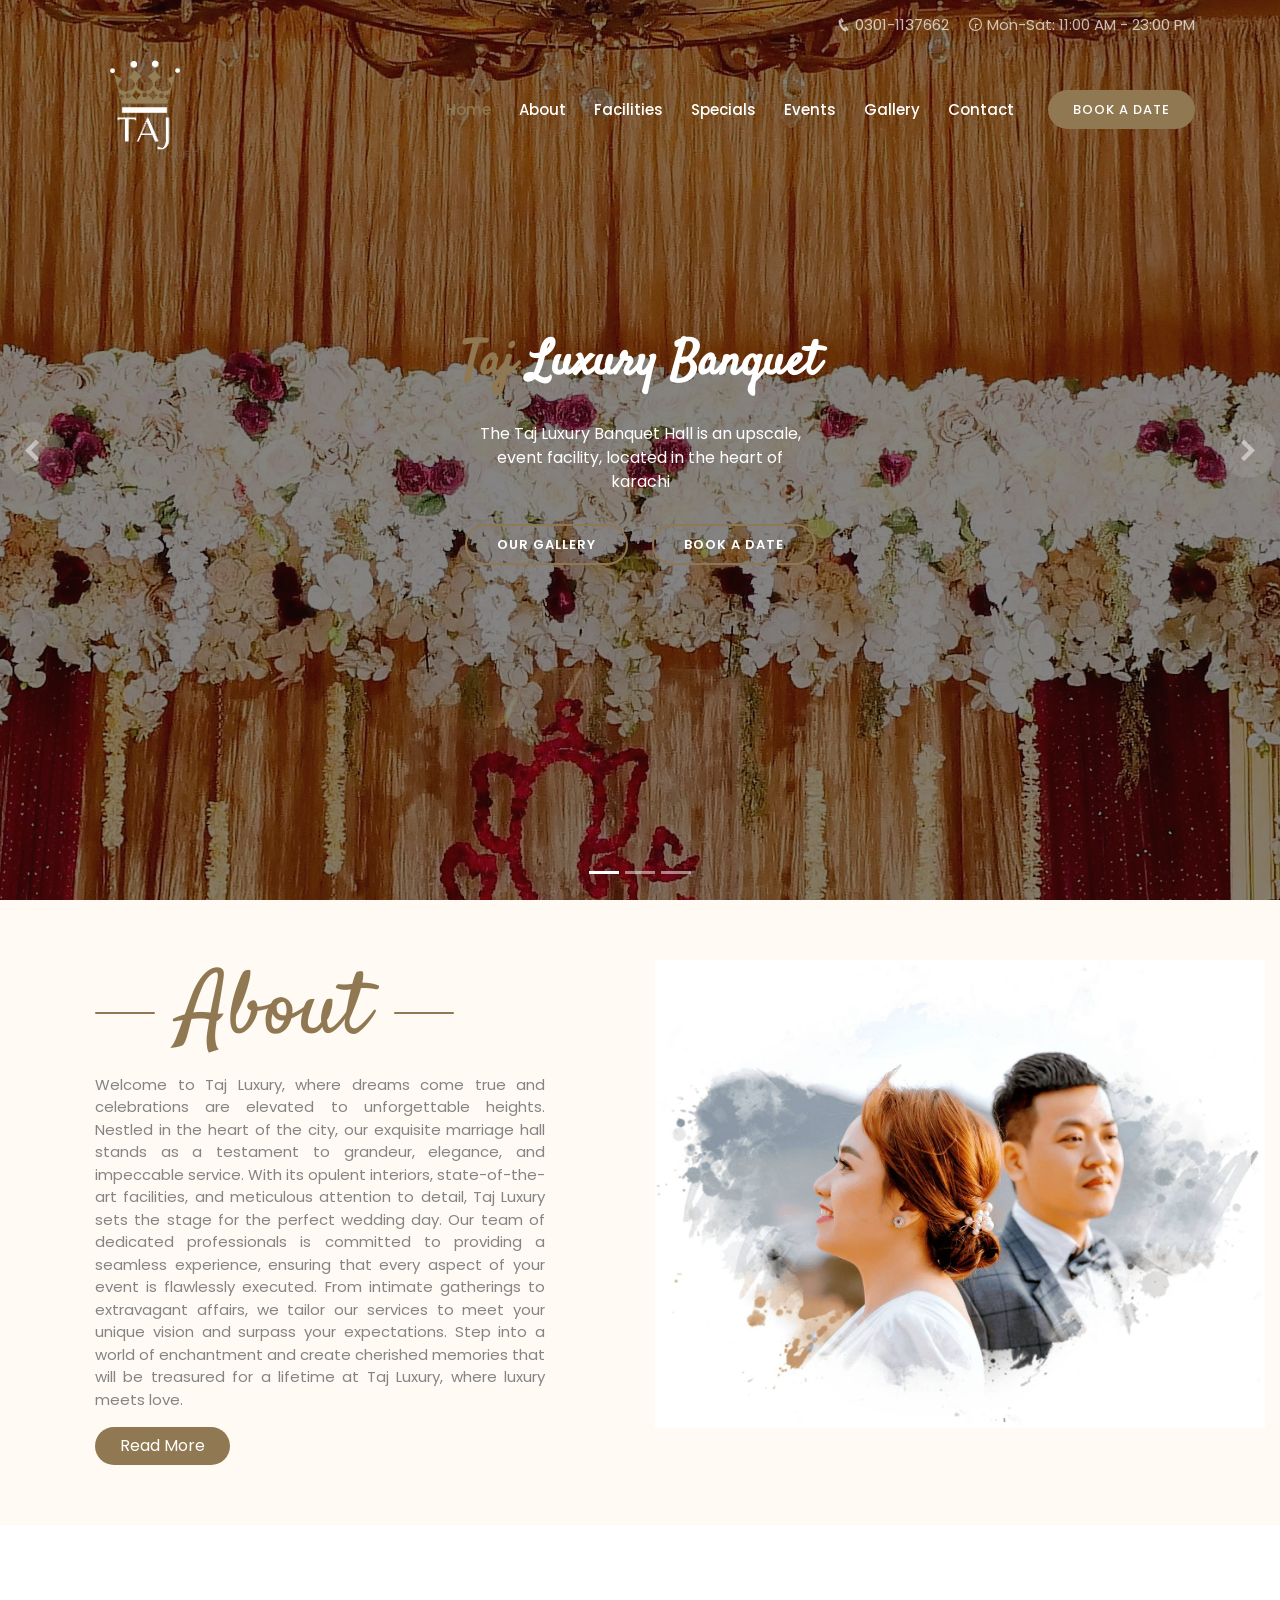
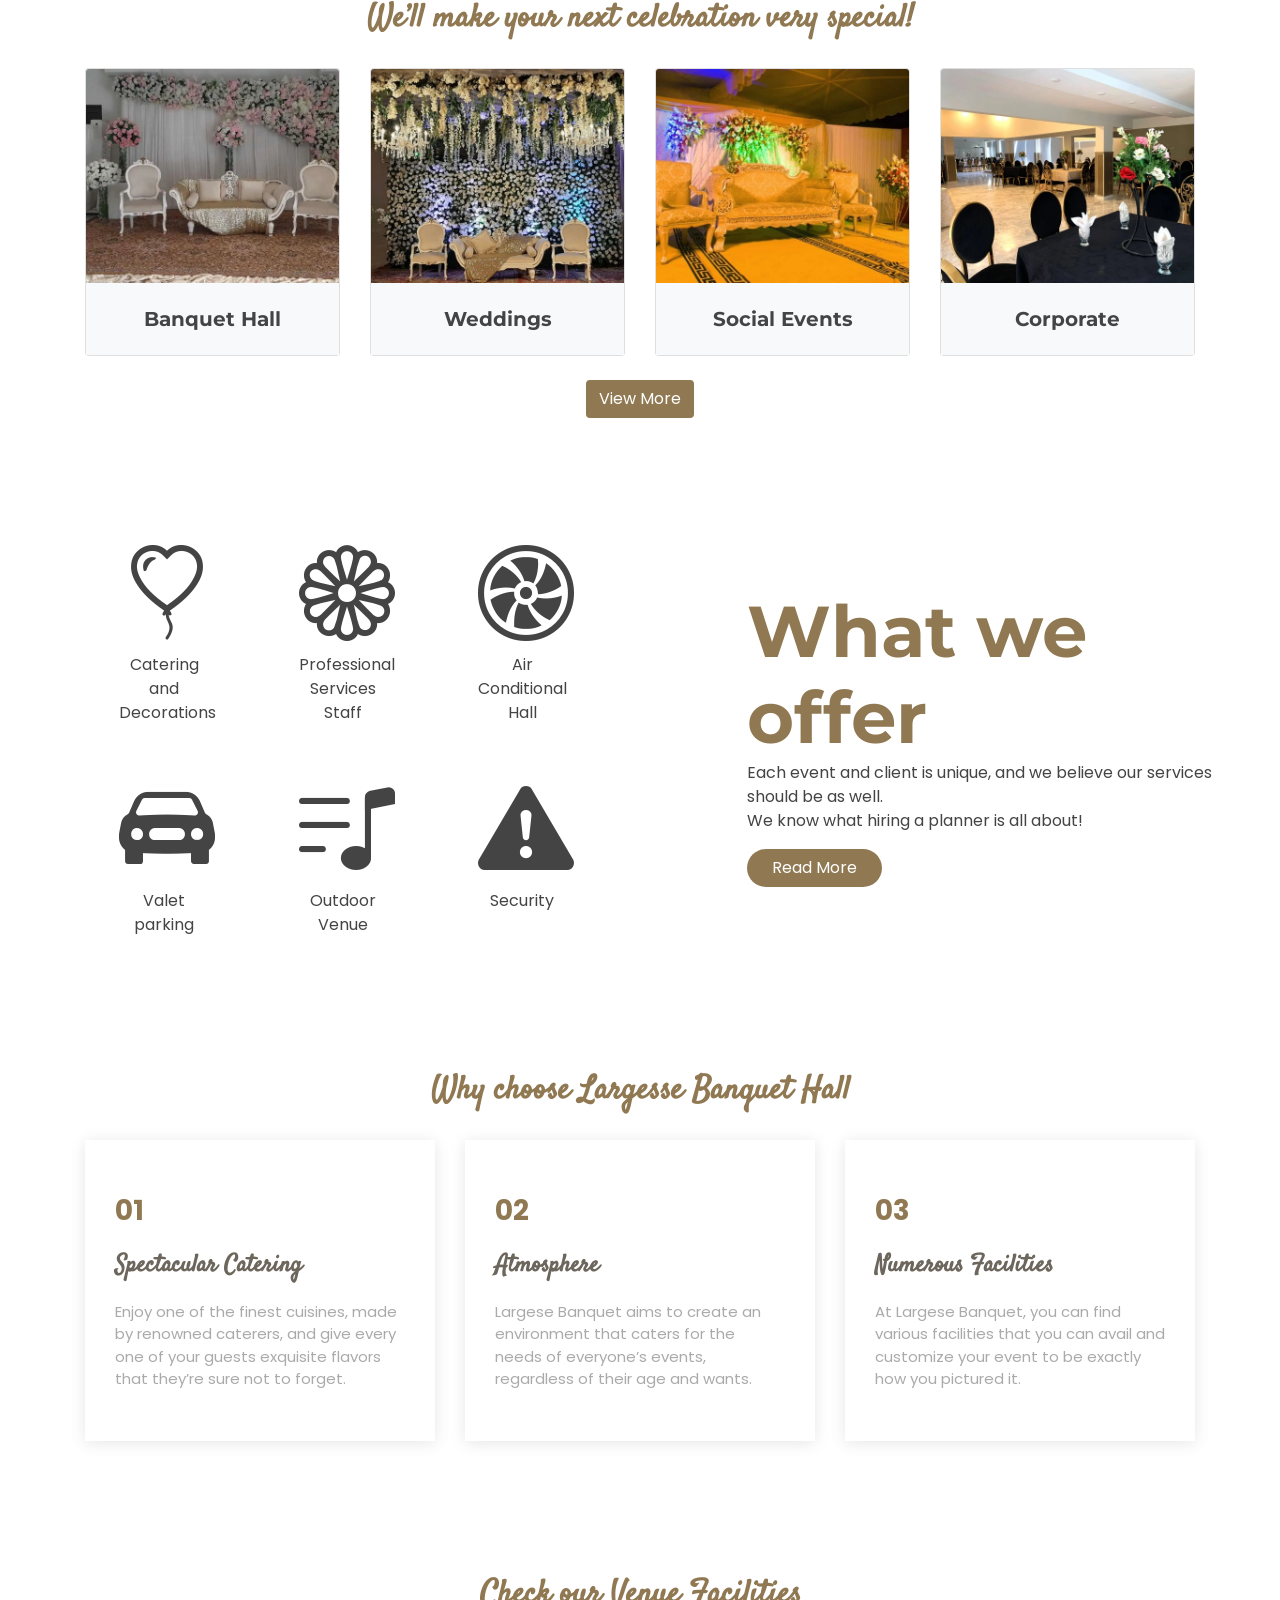
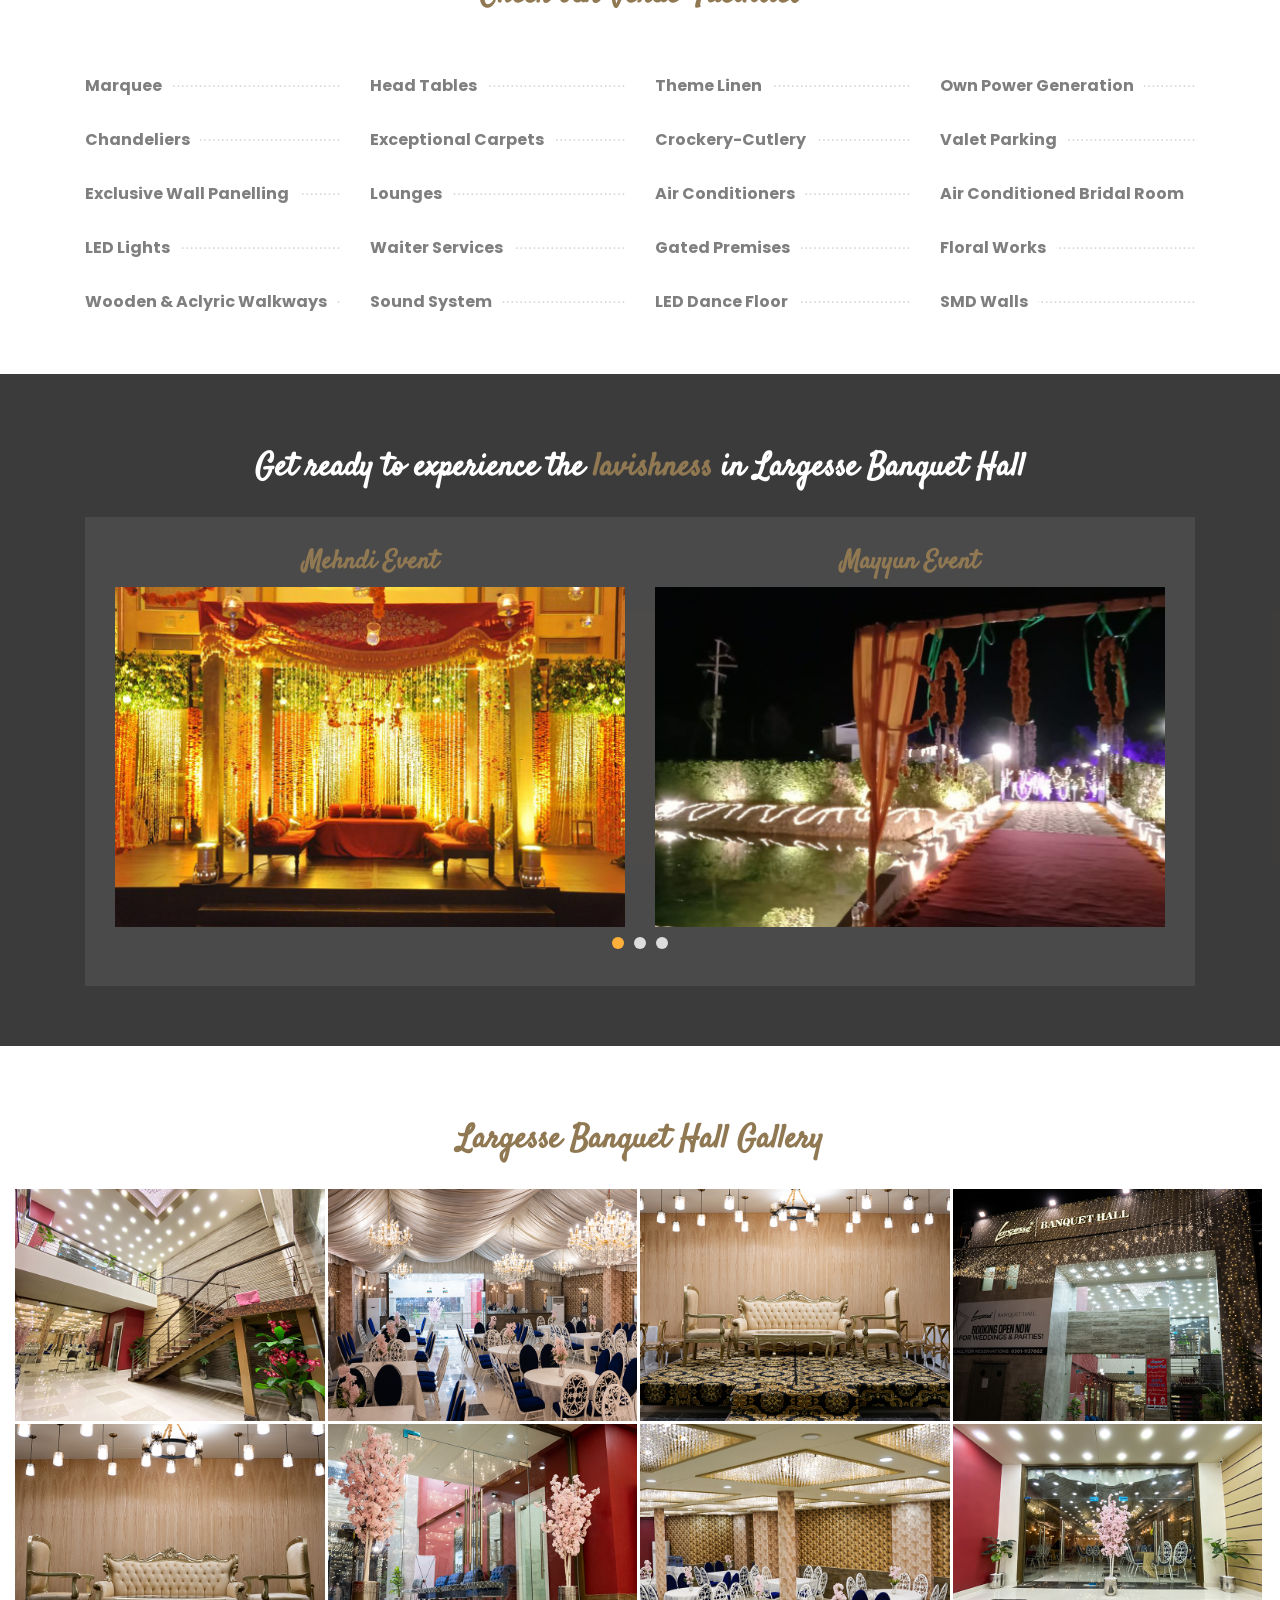
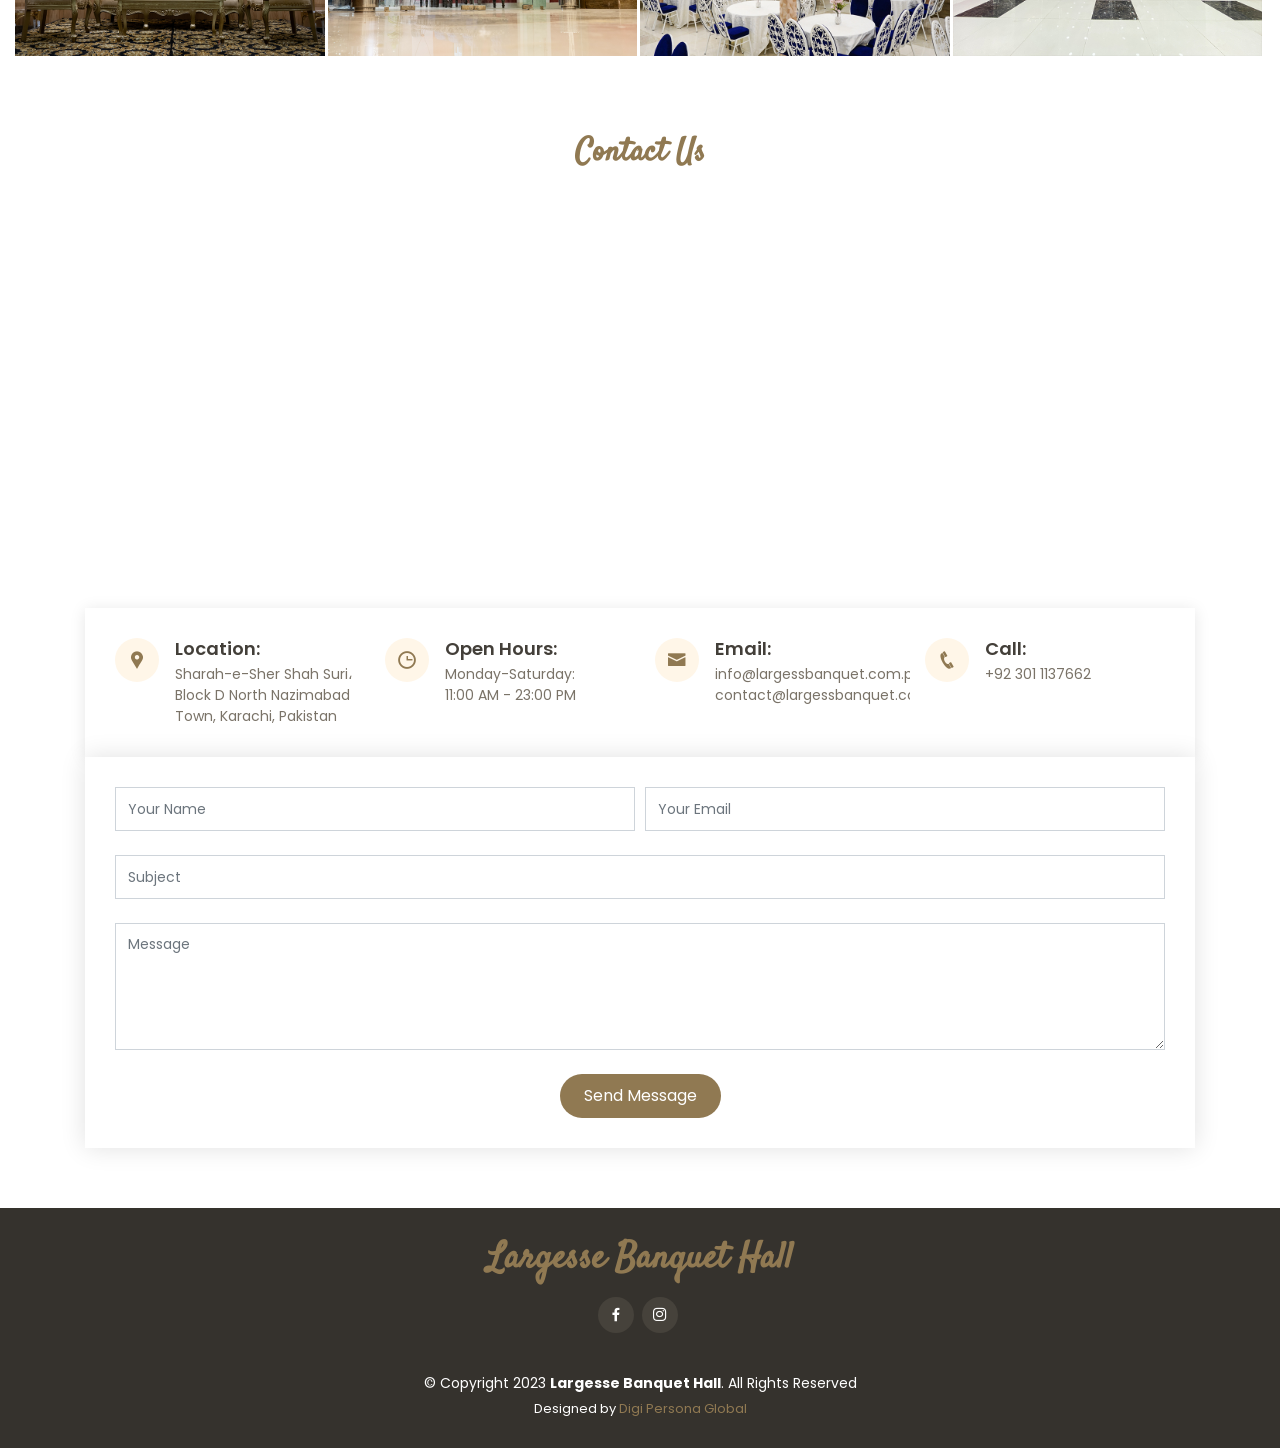
==== commit c3d29179: "Setup pipeline" ====
--- a/index.html
+++ b/index.html
@@ -714,7 +714,6 @@
 
       </div>
     </section><!-- End Contact Section -->
-
   </main><!-- End #main -->
 
   <!-- ======= Footer ======= -->
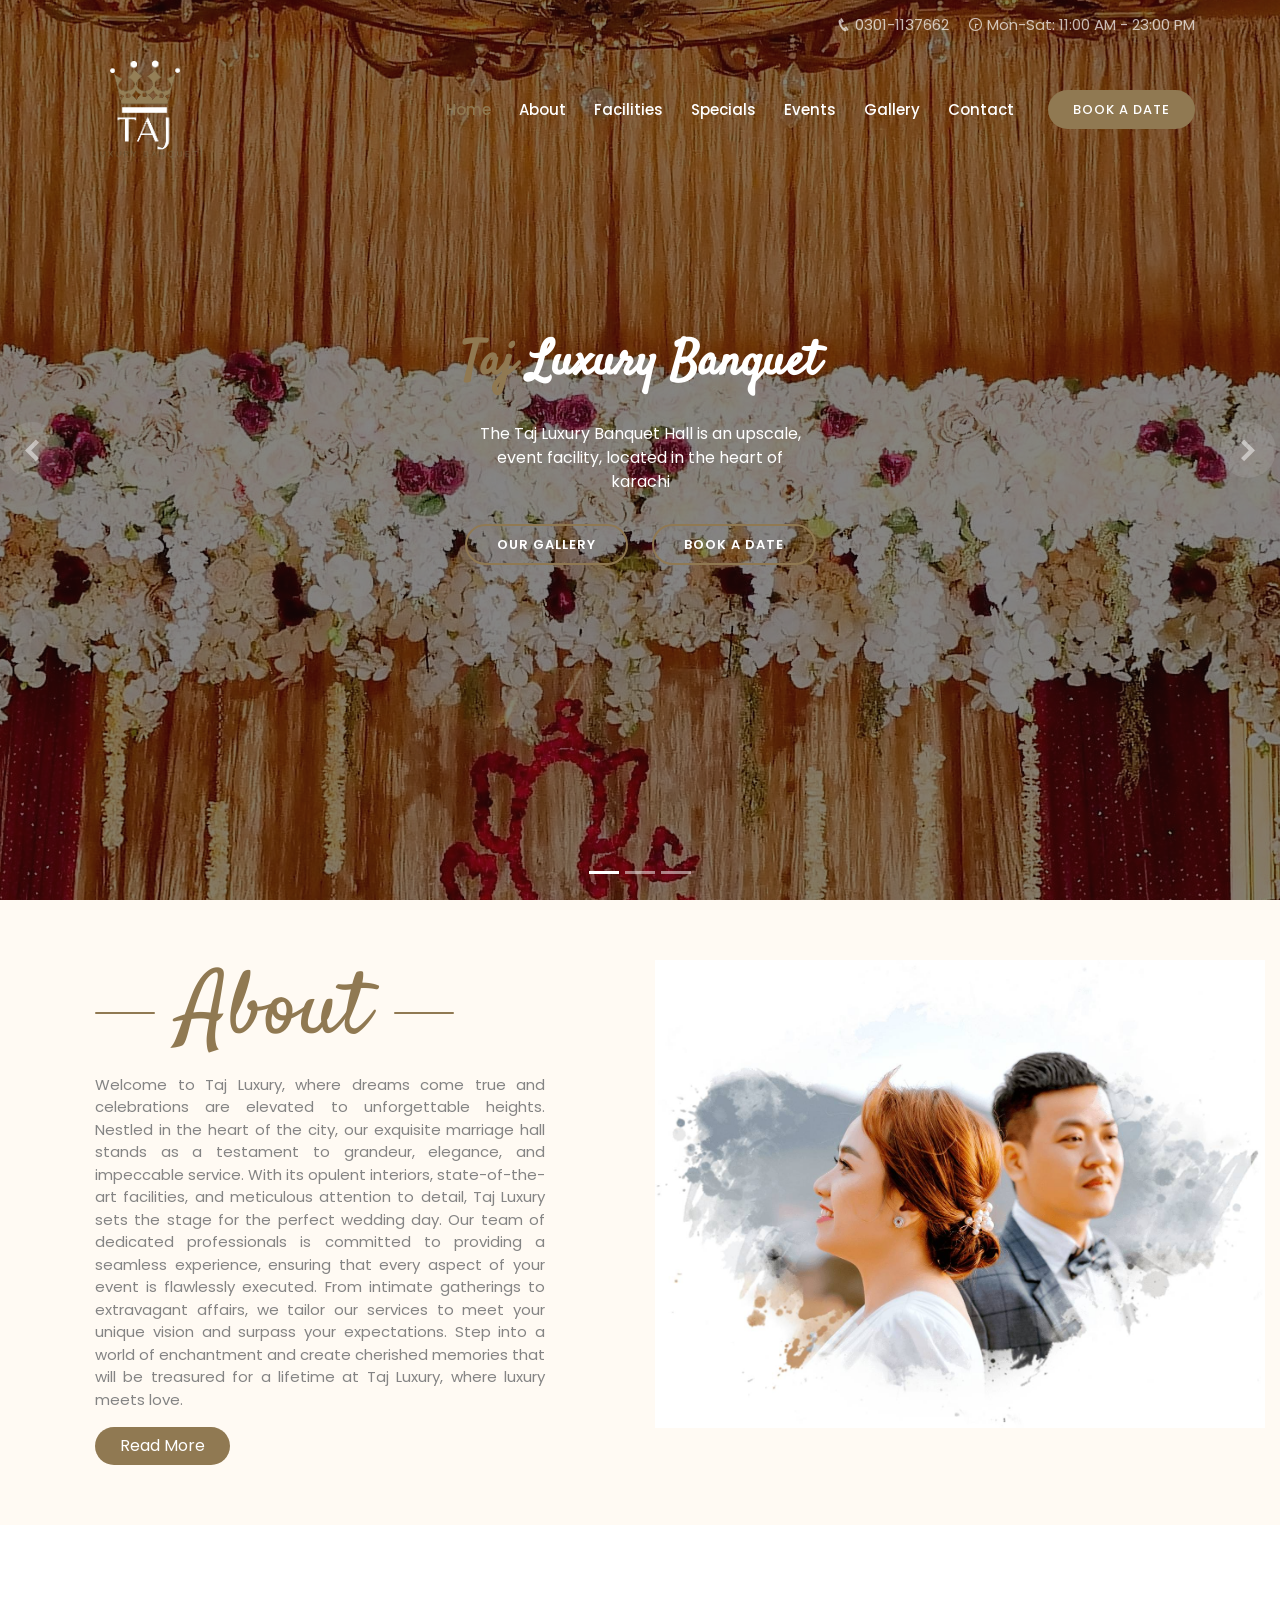
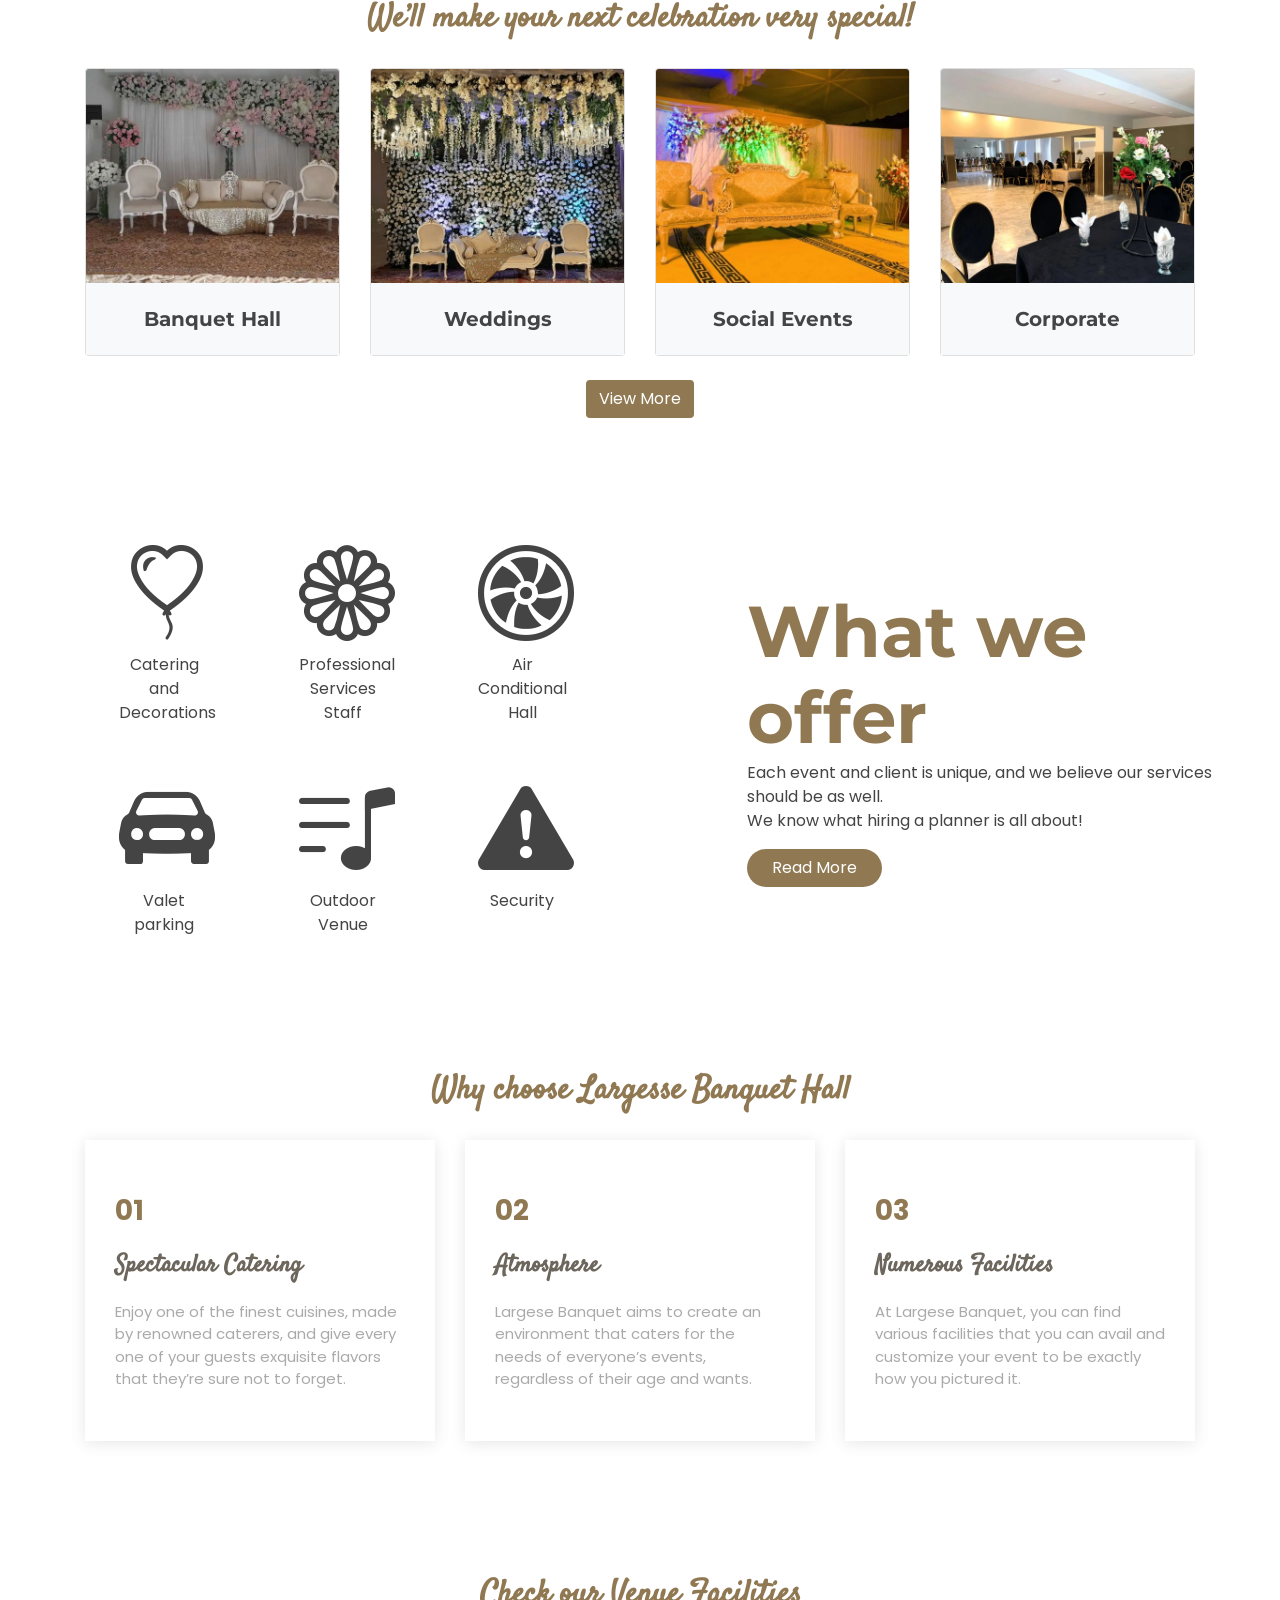
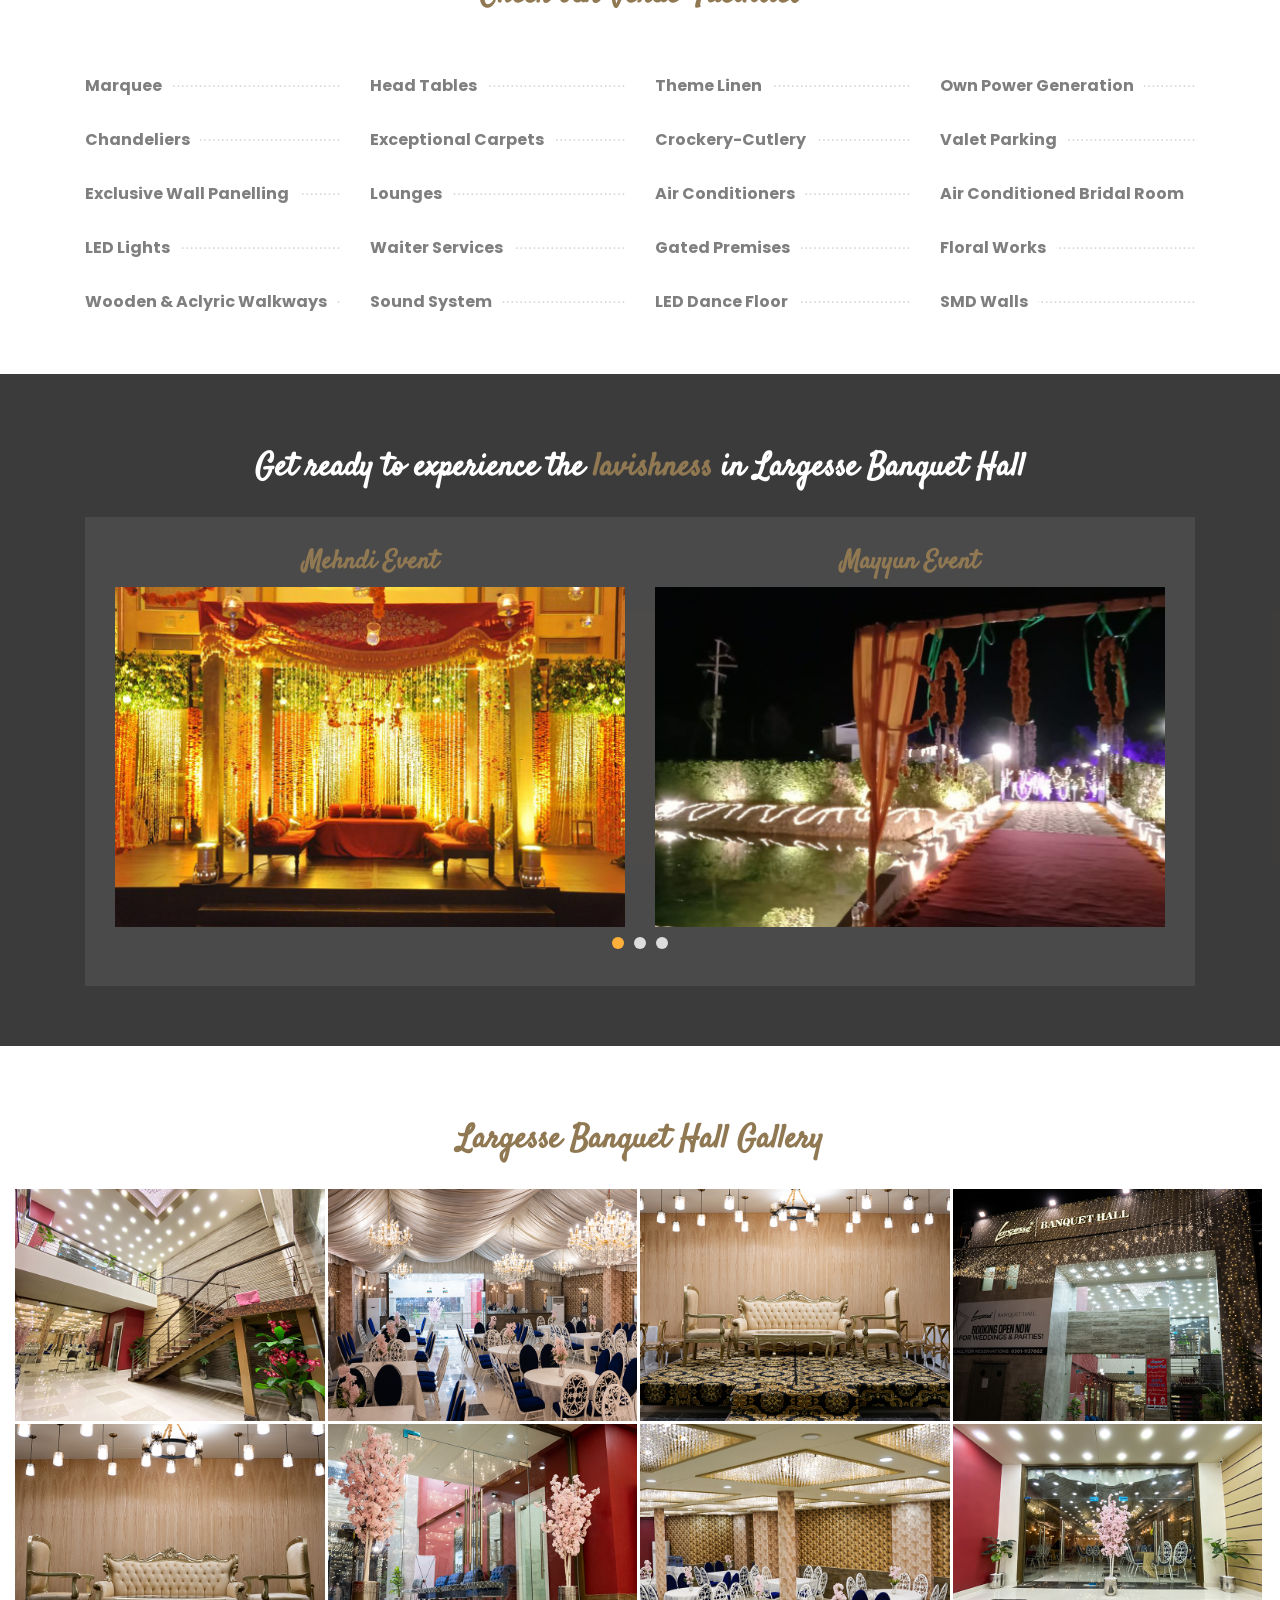
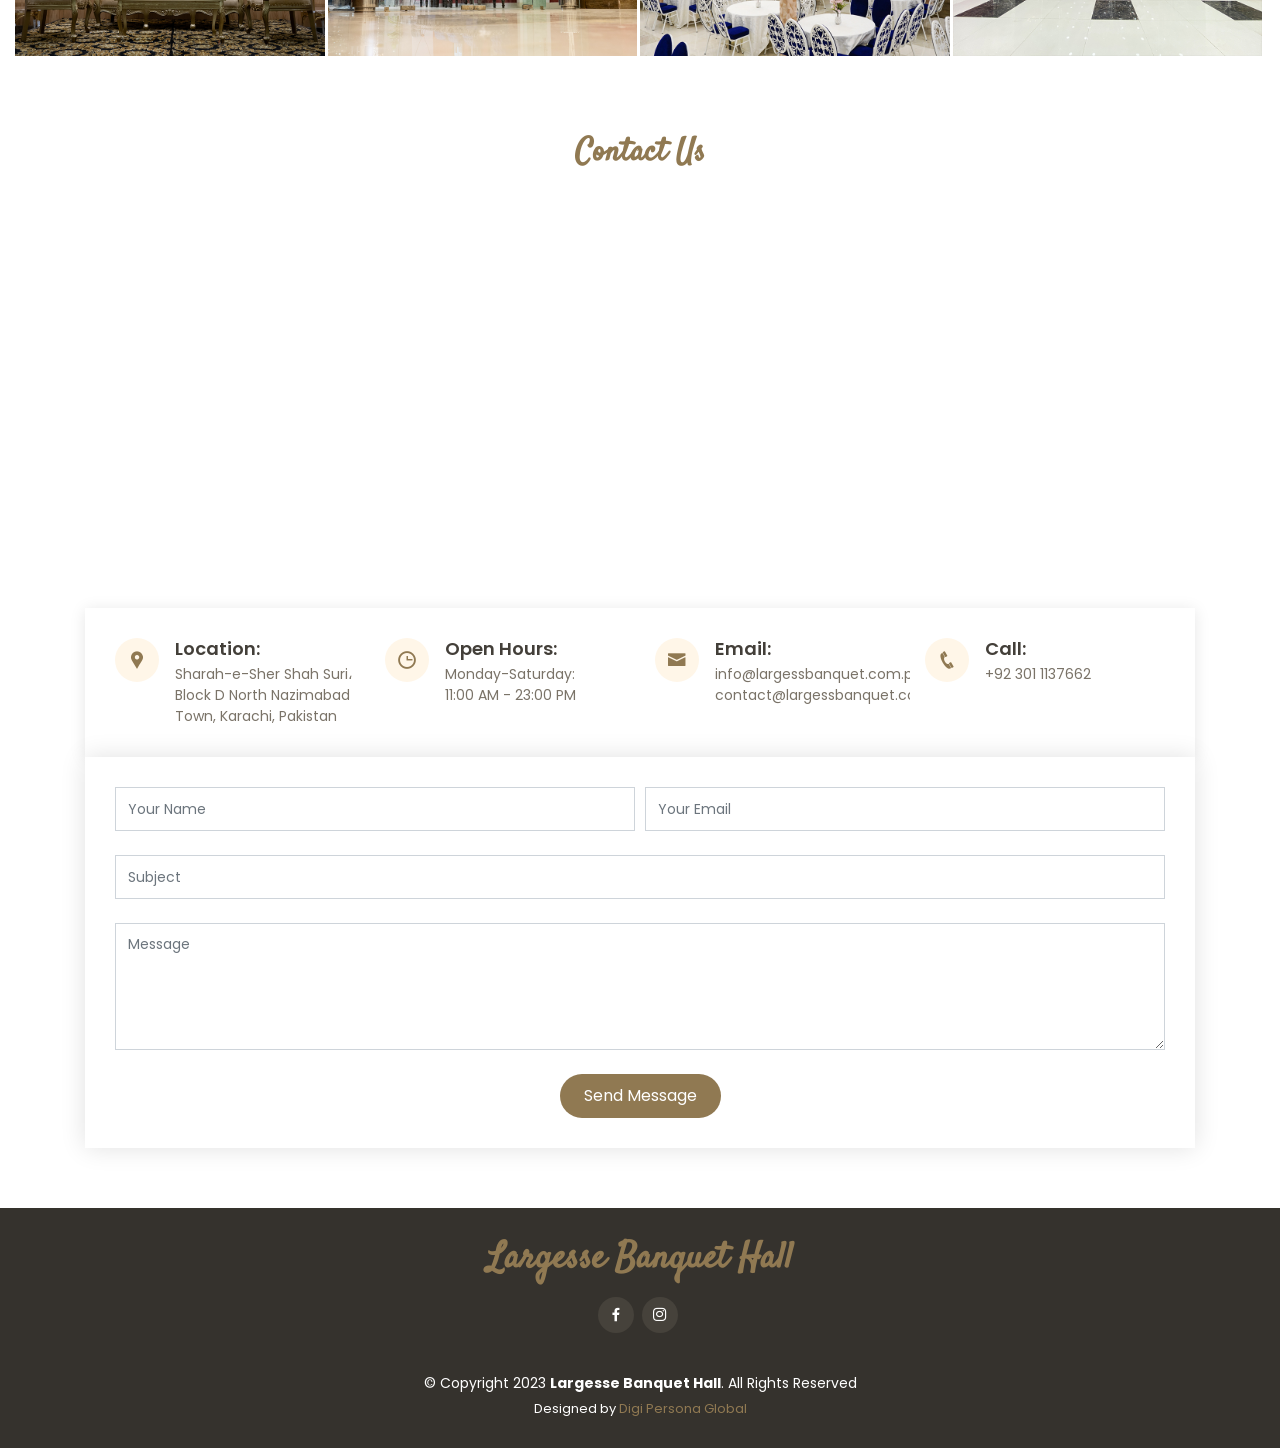
==== commit 9179730c: "icon" ====
--- a/index.html
+++ b/index.html
@@ -7,7 +7,7 @@
   <meta content="" name="keywords">
 
   <!-- Favicons -->
-  <link href="assets/img/favicon.png" rel="icon">
+  <link href="assets/img/logo.png" rel="icon">
   <link href="assets/img/apple-touch-icon.png" rel="apple-touch-icon">
 
   <!-- Google Fonts -->
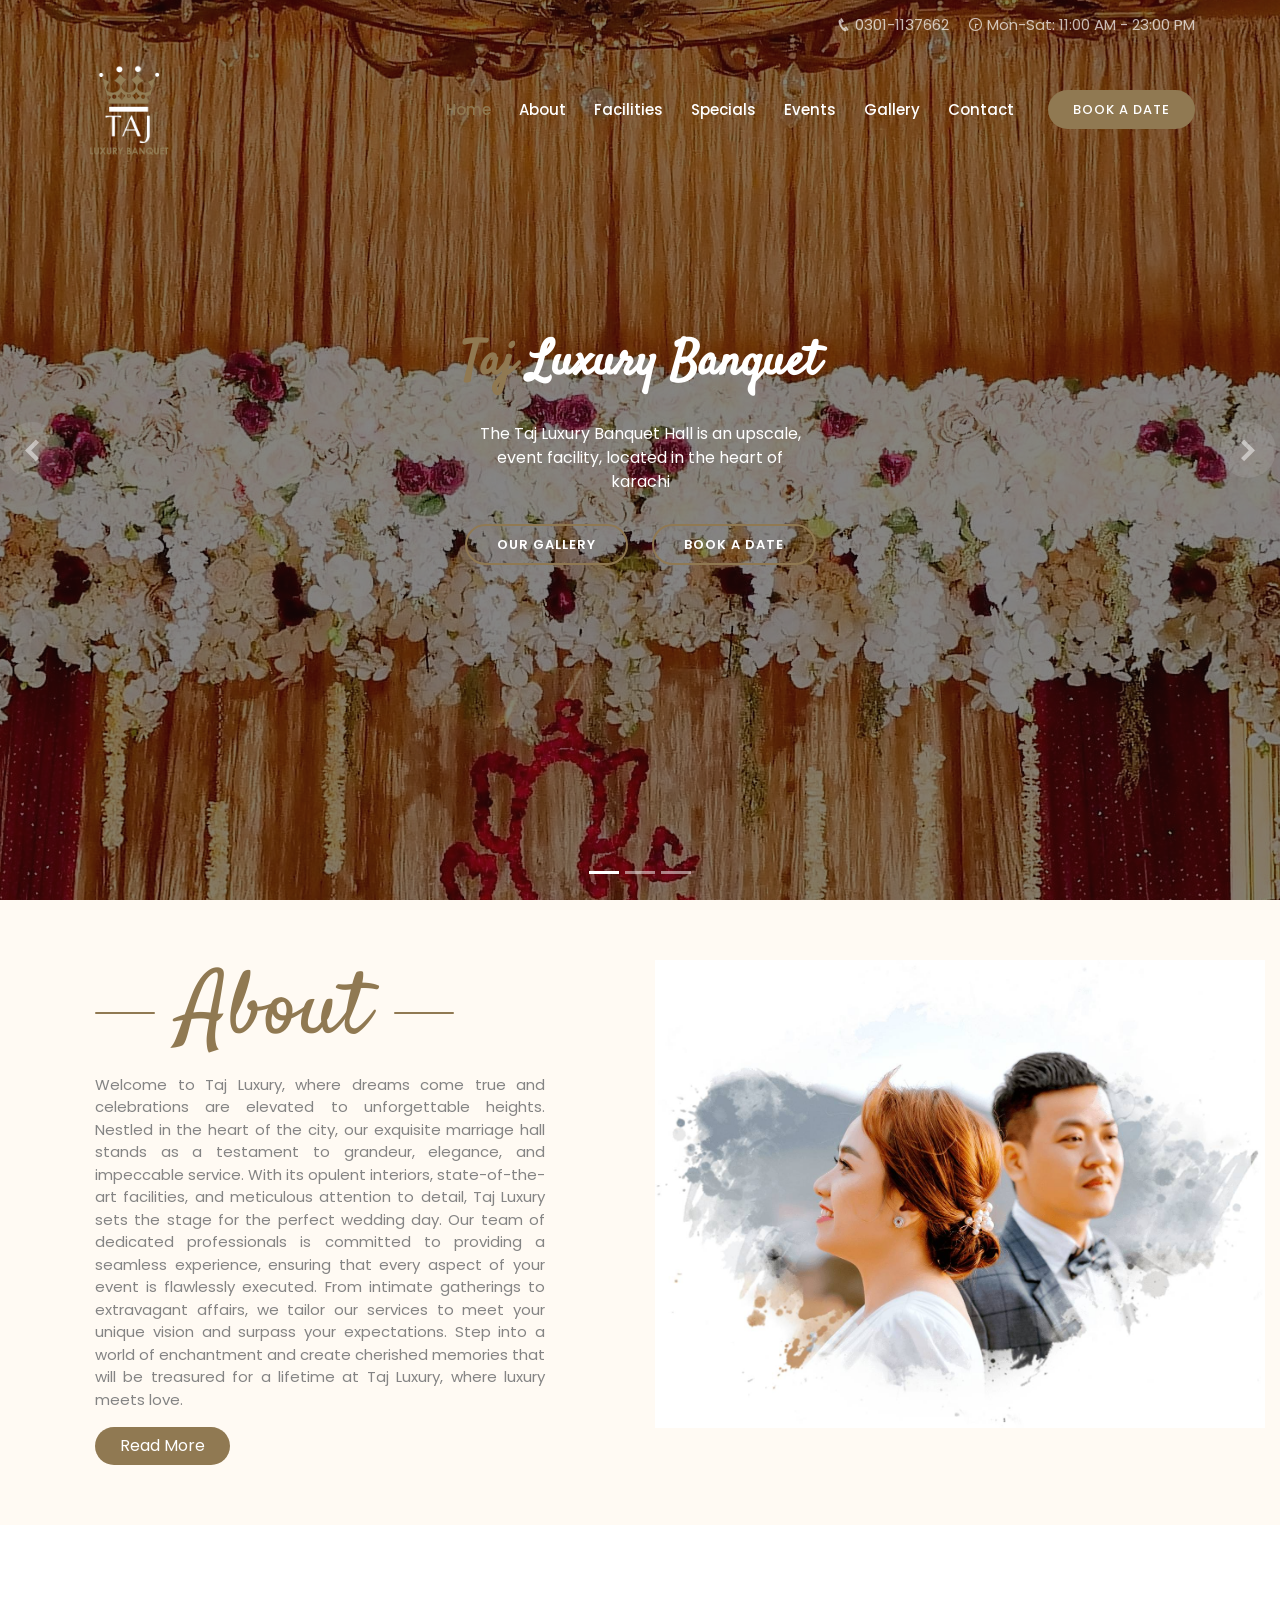
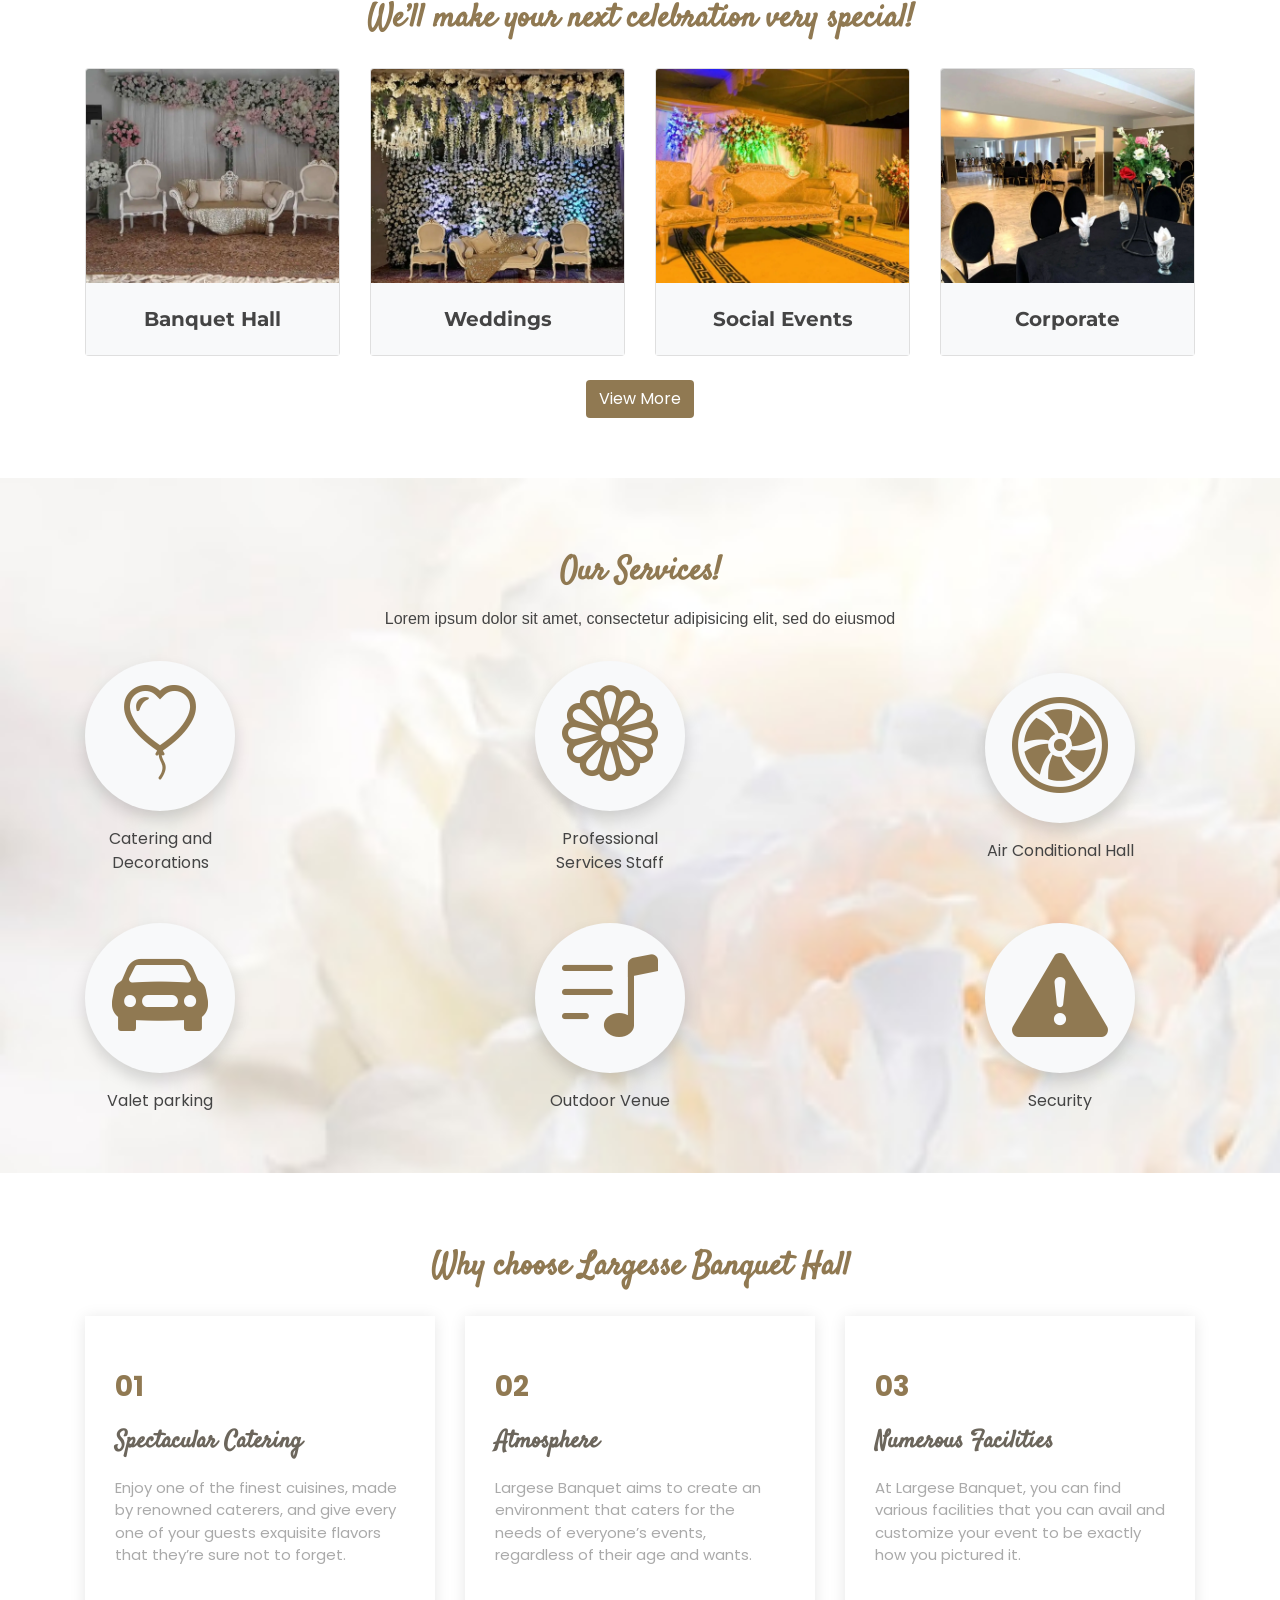
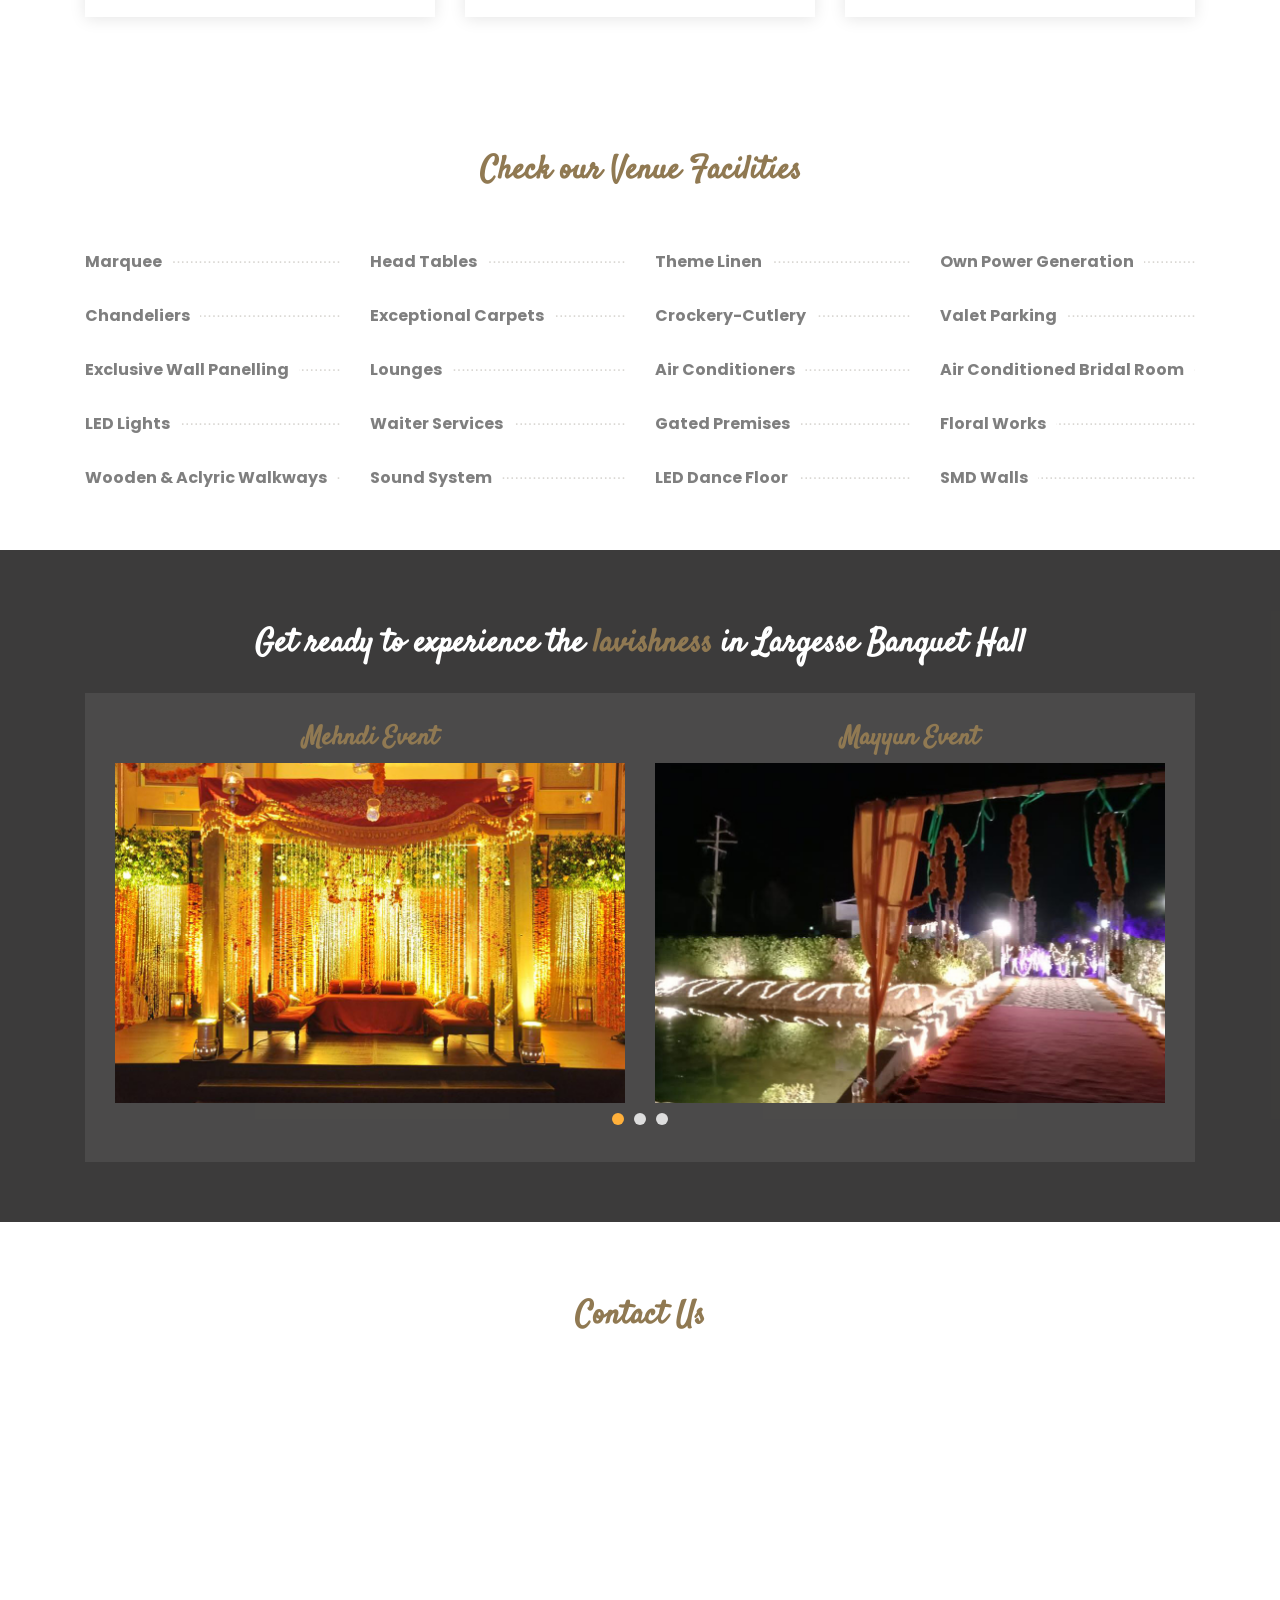
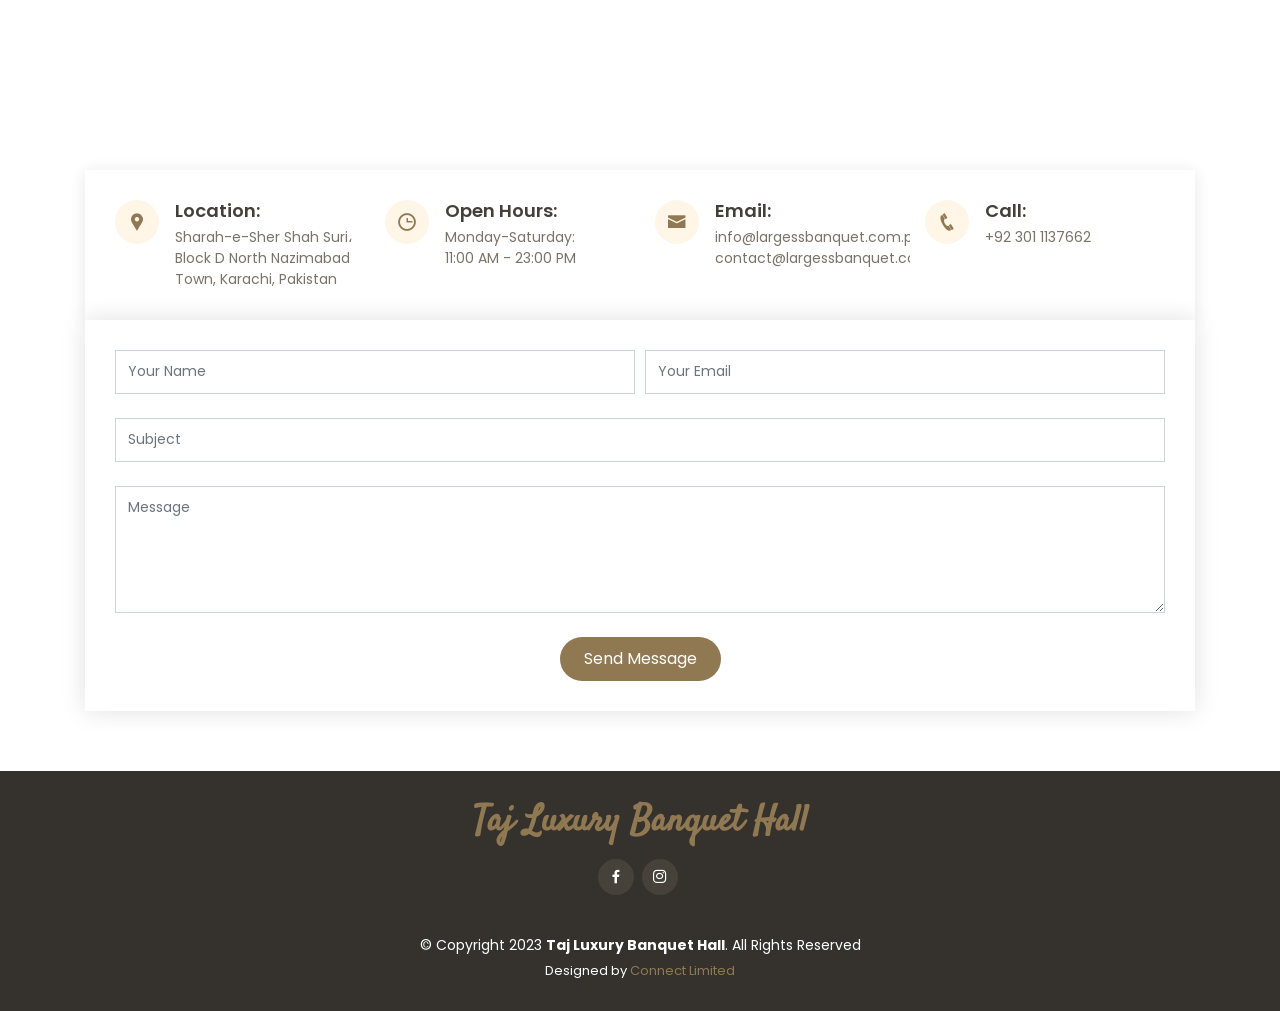
==== commit ea780179: "Gallery Page And Home Page Changes" ====
--- a/index.html
+++ b/index.html
@@ -62,7 +62,7 @@
           <li><a href="#specials">Specials</a></li>
           <li><a href="#events">Events</a></li>
           <!--<li><a href="#chefs">Chefs</a></li>-->
-          <li><a href="#gallery">Gallery</a></li>
+          <li><a href="common/gallery.html">Gallery</a></li>
           <li><a href="#contact">Contact</a></li>
 
           <li class="book-a-table text-center"><a href="#book-a-table">Book a date</a></li>
@@ -212,81 +212,69 @@
     </section><!-- End Next Celebration -->
 
     <!-- ======== What We Offer ========== -->
-    <section id="about">
-      <div class="">
+    <section id="what-offer">
+      <div class="container">
+        <div class="section-title">
+          <h2 class="text-theme">Our<span class="text-theme"> Services!</span></h2>
+          <p>Lorem ipsum dolor sit amet, consectetur adipisicing elit, sed do eiusmod</p>
+        </div>
         <div class="row w-100">
-          <div class="col-lg-7 align-items-stretch">
+          <div class="col-lg-12 align-items-stretch">
             <div class="row w-100 mb-5">
-              <div class="col-md-2"></div>
-              <div class="col-md-2 text-center">
-                <div class="offer-contect">
-                  <div class="offer-icon">
-                    <i class="bi bi-balloon-heart display-1"></i>
+              <div class="col-md-2 text-center d-flex justify-content-center">
+                <div class="align-items-center d-flex flex-column float-left justify-content-center offer-contect">
+                  <div class="align-items-center shadow bg-light d-flex justify-content-center m-0 offer-icon p-0 rounded-circle" style="width: 150px; height: 150px;">
+                    <i class="bi bi-balloon-heart display-1 text-theme"></i>
                   </div>
-                  <div class="offer-text">Catering and Decorations</div>
-                </div>
-              </div>
-              <div class="col-md-1"></div>
-              <div class="col-md-2 text-center">
-                <div class="offer-contect">
-                  <div class="offer-icon">
-                    <i class="bi bi-flower1 display-1"></i>
+                  <div class="offer-text mt-3">Catering and Decorations</div>
+                </div>
+              </div>
+              <div class="col-md-3"></div>
+              <div class="col-md-2 text-center d-flex justify-content-center">
+                <div class="align-items-center d-flex flex-column float-left justify-content-center offer-contect">
+                  <div class="align-items-center shadow bg-light d-flex justify-content-center m-0 offer-icon p-0 rounded-circle" style="width: 150px; height: 150px;">
+                    <i class="bi bi-flower1 display-1 text-theme"></i>
                   </div>
-                  <div class="offer-text">Professional Services Staff</div>
-                </div>
-              </div>
-              <div class="col-md-1"></div>
-              <div class="col-md-2 text-center">
-                <div class="offer-contect">
-                  <div class="offer-icon">
-                    <i class="bi bi-fan display-1"></i>
+                  <div class="offer-text mt-3">Professional Services Staff</div>
+                </div>
+              </div>
+              <div class="col-md-3"></div>
+              <div class="col-md-2 text-center d-flex justify-content-center">
+                <div class="align-items-center d-flex flex-column float-left justify-content-center offer-contect">
+                  <div class="align-items-center shadow bg-light d-flex justify-content-center m-0 offer-icon p-0 rounded-circle" style="width: 150px; height: 150px;">
+                    <i class="bi bi-fan display-1 text-theme"></i>
                   </div>
-                  <div class="offer-text">Air Conditional Hall</div>
-                </div>
-              </div>
-              <div class="col-md-2"></div>
+                  <div class="offer-text mt-3">Air Conditional Hall</div>
+                </div>
+              </div>
             </div>
             <div class="row w-100 mt-5">
-              <div class="col-md-2"></div>
-              <div class="col-md-2 text-center">
-                <div class="offer-contect">
-                  <div class="offer-icon">
-                    <i class="bi bi-car-front-fill display-1"></i>
+              <div class="col-md-2 text-center d-flex justify-content-center">
+                <div class="align-items-center d-flex flex-column float-left justify-content-center offer-contect">
+                  <div class="align-items-center shadow bg-light d-flex justify-content-center m-0 offer-icon p-0 rounded-circle" style="width: 150px; height: 150px;">
+                    <i class="bi bi-car-front-fill display-1 text-theme"></i>
                   </div>
-                  <div class="offer-text">Valet parking</div>
-                </div>
-              </div>
-              <div class="col-md-1"></div>
-              <div class="col-md-2 text-center">
-                <div class="offer-contect">
-                  <div class="offer-icon">
-                    <i class="bi bi-music-note-list display-1"></i>
+                  <div class="offer-text mt-3">Valet parking</div>
+                </div>
+              </div>
+              <div class="col-md-3"></div>
+              <div class="col-md-2 text-center d-flex justify-content-center">
+                <div class="align-items-center d-flex flex-column float-left justify-content-center offer-contect">
+                  <div class="align-items-center shadow bg-light d-flex justify-content-center m-0 offer-icon p-0 rounded-circle" style="width: 150px; height: 150px;">
+                    <i class="bi bi-music-note-list display-1 text-theme"></i>
                   </div>
-                  <div class="offer-text">Outdoor Venue</div>
-                </div>
-              </div>
-              <div class="col-md-1"></div>
-              <div class="col-md-2 text-center">
-                <div class="offer-contect">
-                  <div class="offer-icon">
-                    <i class="bi bi-exclamation-triangle-fill display-1"></i>
+                  <div class="offer-text mt-3">Outdoor Venue</div>
+                </div>
+              </div>
+              <div class="col-md-3"></div>
+              <div class="col-md-2 text-center d-flex justify-content-center">
+                <div class="align-items-center d-flex flex-column float-left justify-content-center offer-contect">
+                  <div class="align-items-center shadow bg-light d-flex justify-content-center m-0 offer-icon p-0 rounded-circle" style="width: 150px; height: 150px;">
+                    <i class="bi bi-exclamation-triangle-fill display-1 text-theme"></i>
                   </div>
-                  <div class="offer-text">Security</div>
-                </div>
-              </div>
-              <div class="col-md-2"></div>
-            </div>
-          </div>
-
-          <div class="col-lg-5 d-flex flex-column justify-content-center align-items-stretch">
-            <div class="content">
-              <h2 class="font-mont font-weight-bold display-3 m-0 text-theme">What we</h2>
-              <h2 class="font-mont font-weight-bold display-3 m-0 text-theme">offer</h2>
-              <p>
-                Each event and client is unique, and we believe our services should be as well. <br>
-                We know what hiring a planner is all about!
-              </p>
-              <a href="javascript:void(0)" class="btn bg-theme rounded-pill px-4">Read More</a>
+                  <div class="offer-text mt-3">Security</div>
+                </div>
+              </div>
             </div>
           </div>
         </div>
@@ -512,135 +500,6 @@
         </div>
       </div>
     </section><!-- End Events Section -->
-
-    <!-- ======= Book A Table Section ======= -->
-<!--     <section id="book-a-table" class="book-a-table">
-      <div class="container">
-
-        <div class="section-title">
-          <h2>Book a <span>Date</span></h2>
-        </div>
-
-        <form action="forms/book-a-table.php" method="post" role="form" class="php-email-form">
-          <div class="form-row">
-            <div class="col-lg-4 col-md-6 form-group">
-              <input type="text" name="name" class="form-control" id="name" placeholder="Your Name" data-rule="minlen:4" data-msg="Please enter at least 4 chars">
-              <div class="validate"></div>
-            </div>
-            <div class="col-lg-4 col-md-6 form-group">
-              <input type="email" class="form-control" name="email" id="email" placeholder="Your Email" data-rule="email" data-msg="Please enter a valid email">
-              <div class="validate"></div>
-            </div>
-            <div class="col-lg-4 col-md-6 form-group">
-              <input type="text" class="form-control" name="phone" id="phone" placeholder="Your Phone" data-rule="minlen:4" data-msg="Please enter at least 4 chars">
-              <div class="validate"></div>
-            </div>
-            <div class="col-lg-4 col-md-6 form-group">
-              <input type="text" name="date" class="form-control" id="date" placeholder="Date" data-rule="minlen:4" data-msg="Please enter at least 4 chars">
-              <div class="validate"></div>
-            </div>
-            <div class="col-lg-4 col-md-6 form-group">
-              <input type="text" class="form-control" name="time" id="time" placeholder="Time" data-rule="minlen:4" data-msg="Please enter at least 4 chars">
-              <div class="validate"></div>
-            </div>
-            <div class="col-lg-4 col-md-6 form-group">
-              <input type="number" class="form-control" name="people" id="people" placeholder="# of people" data-rule="minlen:1" data-msg="Please enter at least 1 chars">
-              <div class="validate"></div>
-            </div>
-          </div>
-          <div class="form-group">
-            <textarea class="form-control" name="message" rows="5" placeholder="Message"></textarea>
-            <div class="validate"></div>
-          </div>
-          <div class="mb-3">
-            <div class="loading">Loading</div>
-            <div class="error-message"></div>
-            <div class="sent-message">Your booking request was sent. We will call back or send an Email to confirm your reservation. Thank you!</div>
-          </div>
-          <div class="text-center"><button type="submit">Send Message</button></div>
-        </form>
-
-      </div>
-    </section> --><!-- End Book A Table Section -->
-
-    <!-- ======= Gallery Section ======= -->
-    <section id="gallery" class="gallery">
-      <div class="container-fluid">
-
-        <div class="section-title">
-          <h2><span class="text-theme">Largesse Banquet Hall Gallery</span></h2>
-        </div>
-
-        <div class="row no-gutters">
-
-          <div class="col-lg-3 col-md-4">
-            <div class="gallery-item">
-              <a href="assets/img/gallery/gallery-1.jpg" class="venobox" data-gall="gallery-item">
-                <img src="assets/img/gallery/gallery-1.jpg" alt="" class="img-fluid">
-              </a>
-            </div>
-          </div>
-
-          <div class="col-lg-3 col-md-4">
-            <div class="gallery-item">
-              <a href="assets/img/gallery/gallery-2.jpg" class="venobox" data-gall="gallery-item">
-                <img src="assets/img/gallery/gallery-2.jpg" alt="" class="img-fluid">
-              </a>
-            </div>
-          </div>
-
-          <div class="col-lg-3 col-md-4">
-            <div class="gallery-item">
-              <a href="assets/img/gallery/gallery-3.jpg" class="venobox" data-gall="gallery-item">
-                <img src="assets/img/gallery/gallery-3.jpg" alt="" class="img-fluid">
-              </a>
-            </div>
-          </div>
-
-          <div class="col-lg-3 col-md-4">
-            <div class="gallery-item">
-              <a href="assets/img/gallery/gallery-4.jpg" class="venobox" data-gall="gallery-item">
-                <img src="assets/img/gallery/gallery-4.jpg" alt="" class="img-fluid">
-              </a>
-            </div>
-          </div>
-
-          <div class="col-lg-3 col-md-4">
-            <div class="gallery-item">
-              <a href="assets/img/gallery/gallery-5.jpg" class="venobox" data-gall="gallery-item">
-                <img src="assets/img/gallery/gallery-5.jpg" alt="" class="img-fluid">
-              </a>
-            </div>
-          </div>
-
-          <div class="col-lg-3 col-md-4">
-            <div class="gallery-item">
-              <a href="assets/img/gallery/gallery-6.jpg" class="venobox" data-gall="gallery-item">
-                <img src="assets/img/gallery/gallery-6.jpg" alt="" class="img-fluid">
-              </a>
-            </div>
-          </div>
-
-          <div class="col-lg-3 col-md-4">
-            <div class="gallery-item">
-              <a href="assets/img/gallery/gallery-7.jpg" class="venobox" data-gall="gallery-item">
-                <img src="assets/img/gallery/gallery-7.jpg" alt="" class="img-fluid">
-              </a>
-            </div>
-          </div>
-
-          <div class="col-lg-3 col-md-4">
-            <div class="gallery-item">
-              <a href="assets/img/gallery/gallery-8.jpg" class="venobox" data-gall="gallery-item">
-                <img src="assets/img/gallery/gallery-8.jpg" alt="" class="img-fluid">
-              </a>
-            </div>
-          </div>
-
-        </div>
-
-      </div>
-    </section><!-- End Gallery Section -->
 
     <!-- ======= Contact Section ======= -->
     <section id="contact" class="contact">
@@ -719,24 +578,16 @@
   <!-- ======= Footer ======= -->
   <footer id="footer">
     <div class="container">
-      <h3 class="text-theme">Largesse Banquet Hall</h3>
-      <!--<p>Et aut eum quis fuga eos sunt ipsa nihil. Labore corporis magni eligendi fuga maxime saepe commodi placeat.</p>-->
+      <h3 class="text-theme">Taj Luxury Banquet Hall</h3>
       <div class="social-links">
-        <!--<a href="#" class="twitter"><i class="bx bxl-twitter"></i></a>-->
         <a href="#" class="facebook"><i class="bx bxl-facebook"></i></a>
         <a href="#" class="instagram"><i class="bx bxl-instagram"></i></a>
-        <!--<a href="#" class="google-plus"><i class="bx bxl-skype"></i></a>
-        <a href="#" class="linkedin"><i class="bx bxl-linkedin"></i></a>-->
       </div>
       <div class="copyright">
-        © Copyright 2023 <strong><span>Largesse Banquet Hall</span></strong>. All Rights Reserved
+        © Copyright 2023 <strong><span>Taj Luxury Banquet Hall</span></strong>. All Rights Reserved
       </div>
       <div class="credits">
-        <!-- All the links in the footer should remain intact. -->
-        <!-- You can delete the links only if you purchased the pro version. -->
-        <!-- Licensing information: https://bootstrapmade.com/license/ -->
-        <!-- Purchase the pro version with working PHP/AJAX contact form: https://bootstrapmade.com/delicious-free-restaurant-bootstrap-theme/ -->
-        Designed by <a href="javascript:void(0)" class="text-theme">Digi Persona Global</a>
+        Designed by <a href="javascript:void(0)" class="text-theme">Connect Limited</a>
       </div>
     </div>
   </footer><!-- End Footer -->
--- a/assets/css/style.css
+++ b/assets/css/style.css
@@ -1591,6 +1591,14 @@
     transform: rotate(360deg);
   }
 }
+/*--------------------------------------------------------------
+# what-offer
+--------------------------------------------------------------*/
+#what-offer{
+  background: url('../../assets/img/offer/whatOffer.jpeg');
+  background-repeat: no-repeat;
+  background-size: cover;
+}
 
 /*--------------------------------------------------------------
 # Footer
@@ -1639,7 +1647,7 @@
 }
 
 #footer .social-links a:hover {
-  background: #ffb03b;
+  background: #907952;
 }
 
 #footer .copyright {
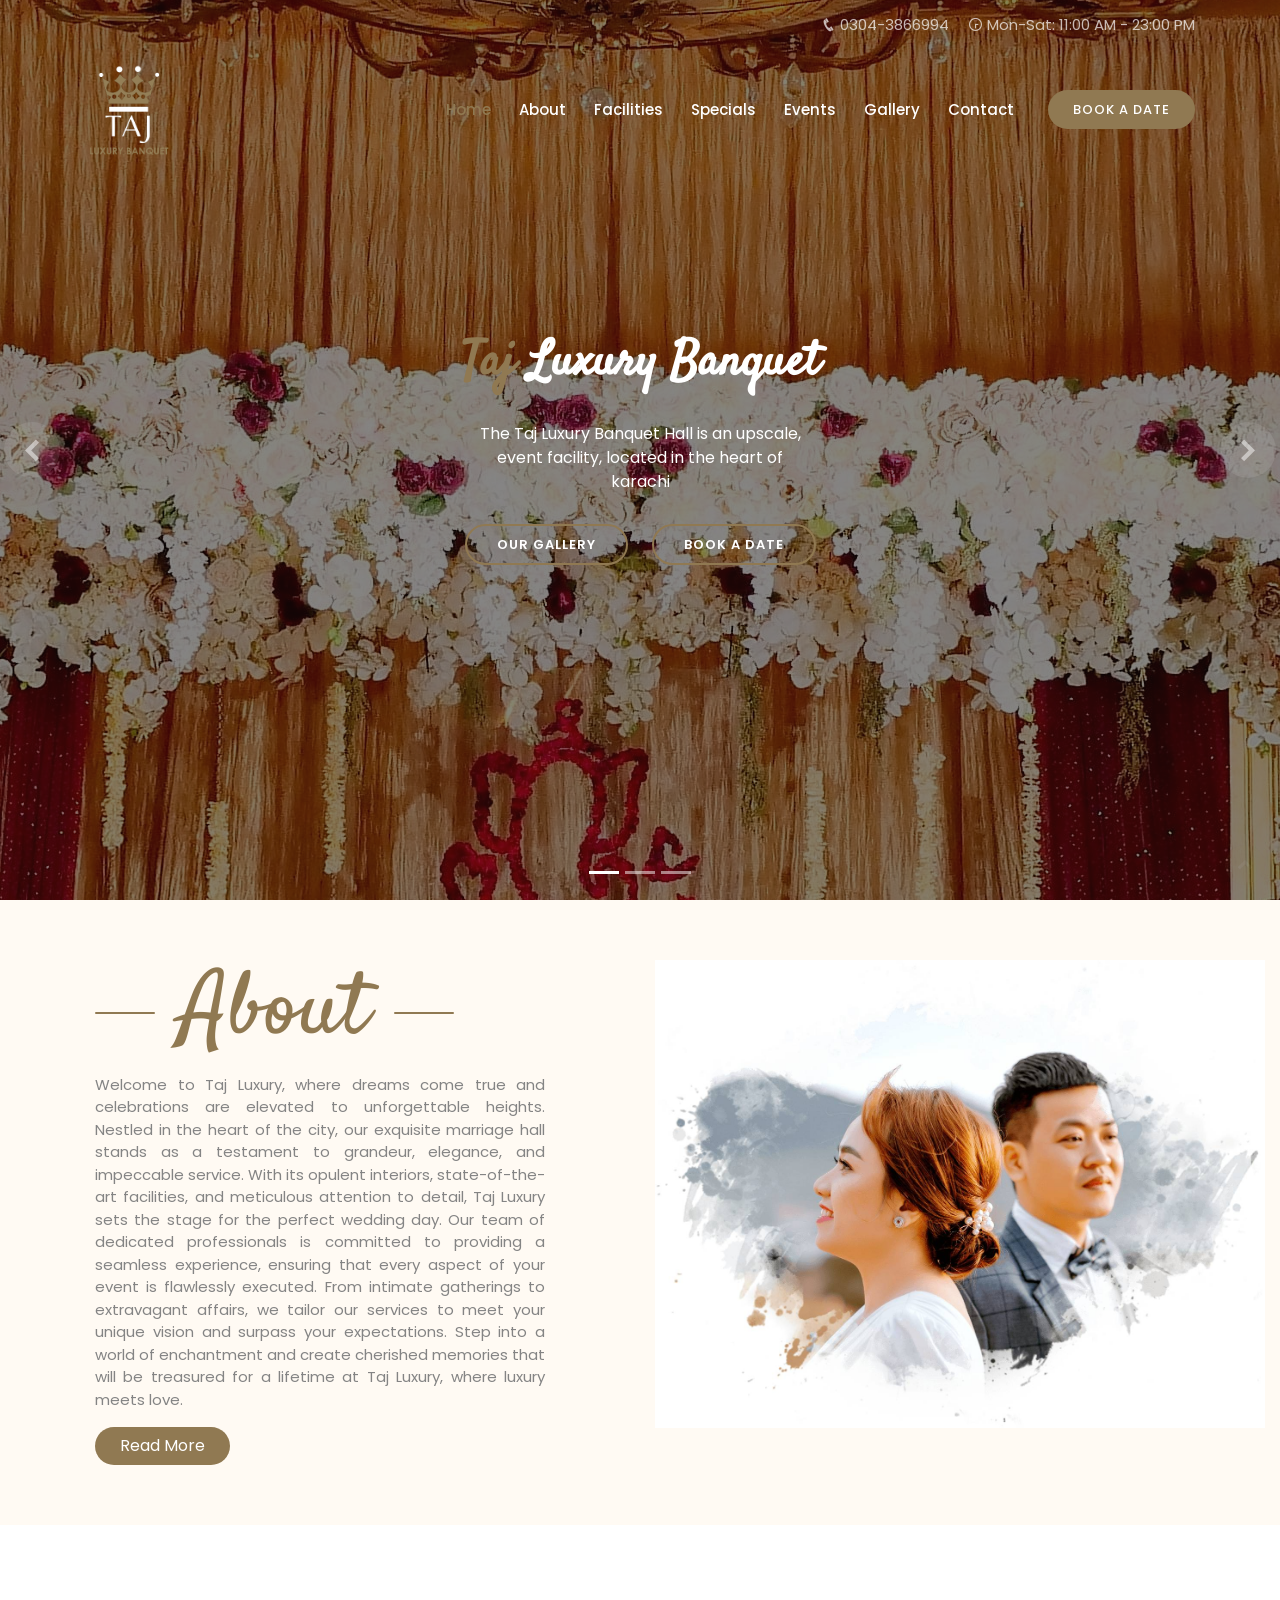
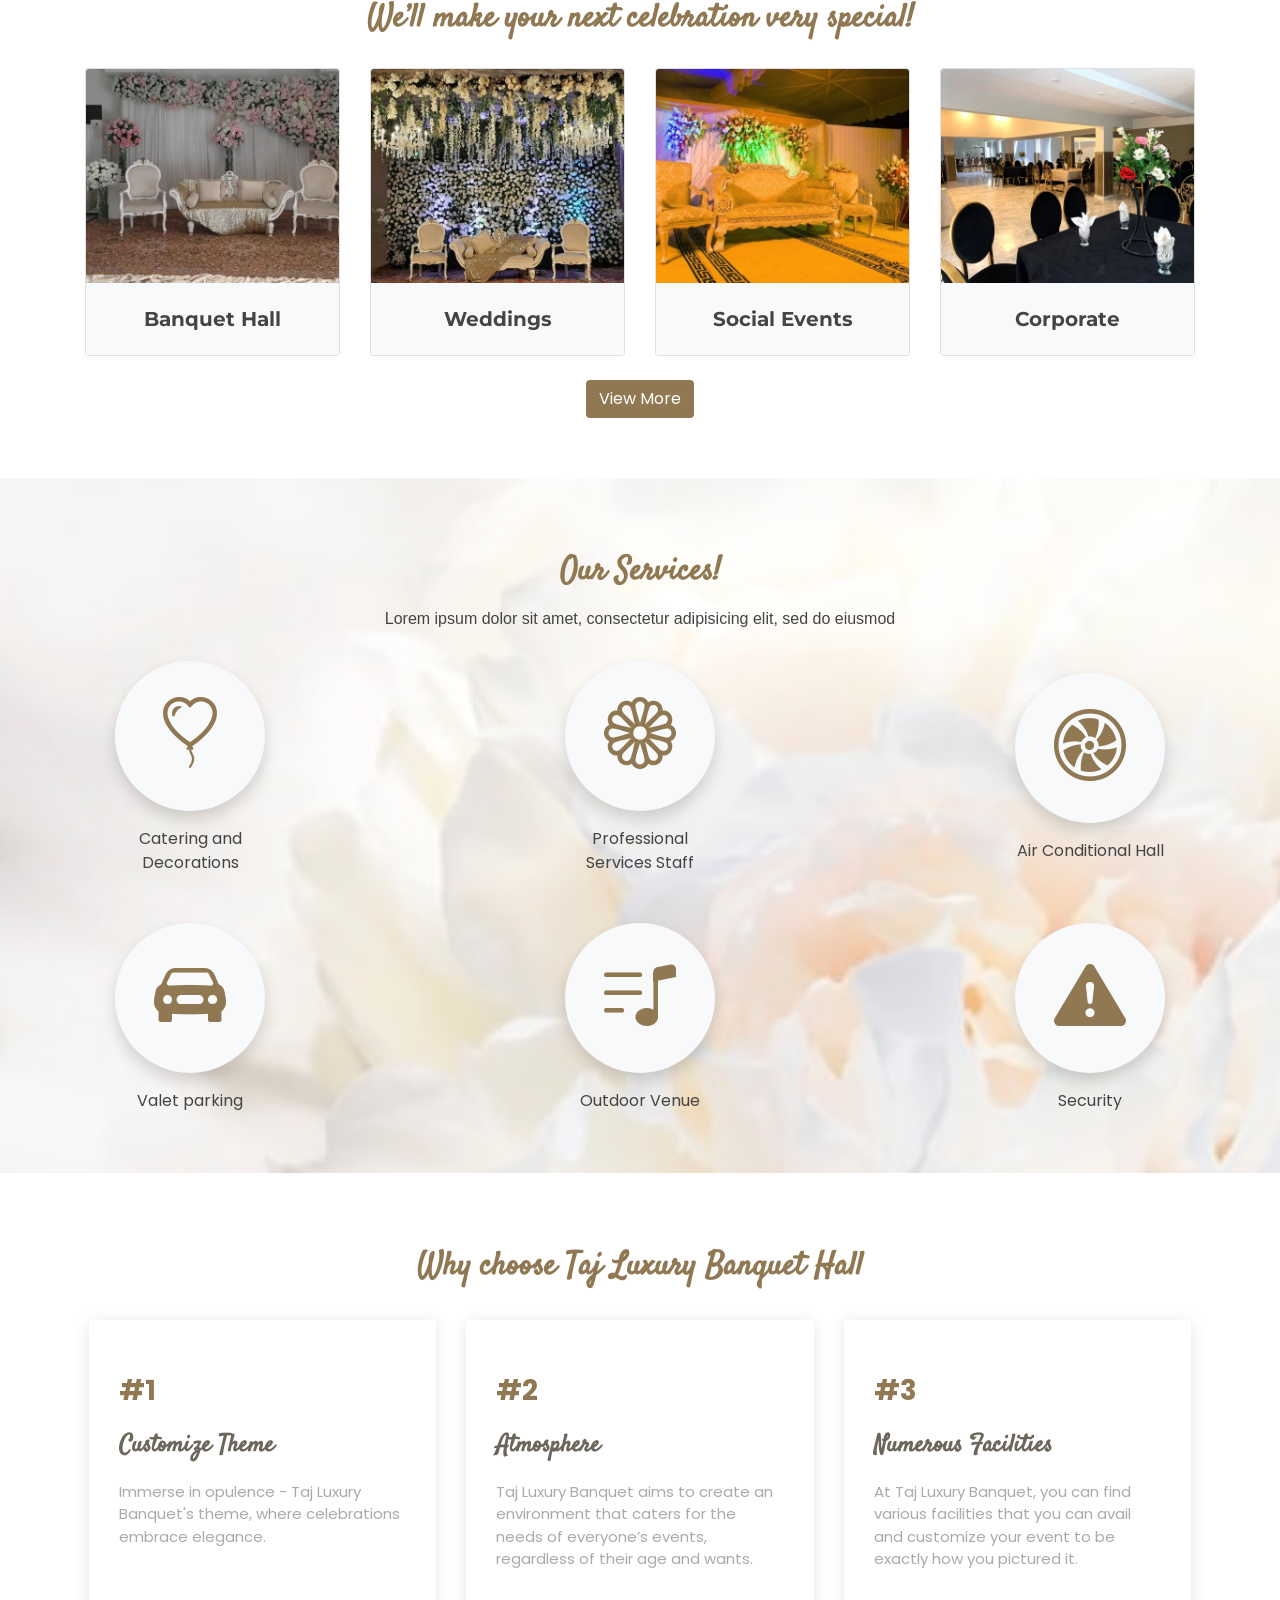
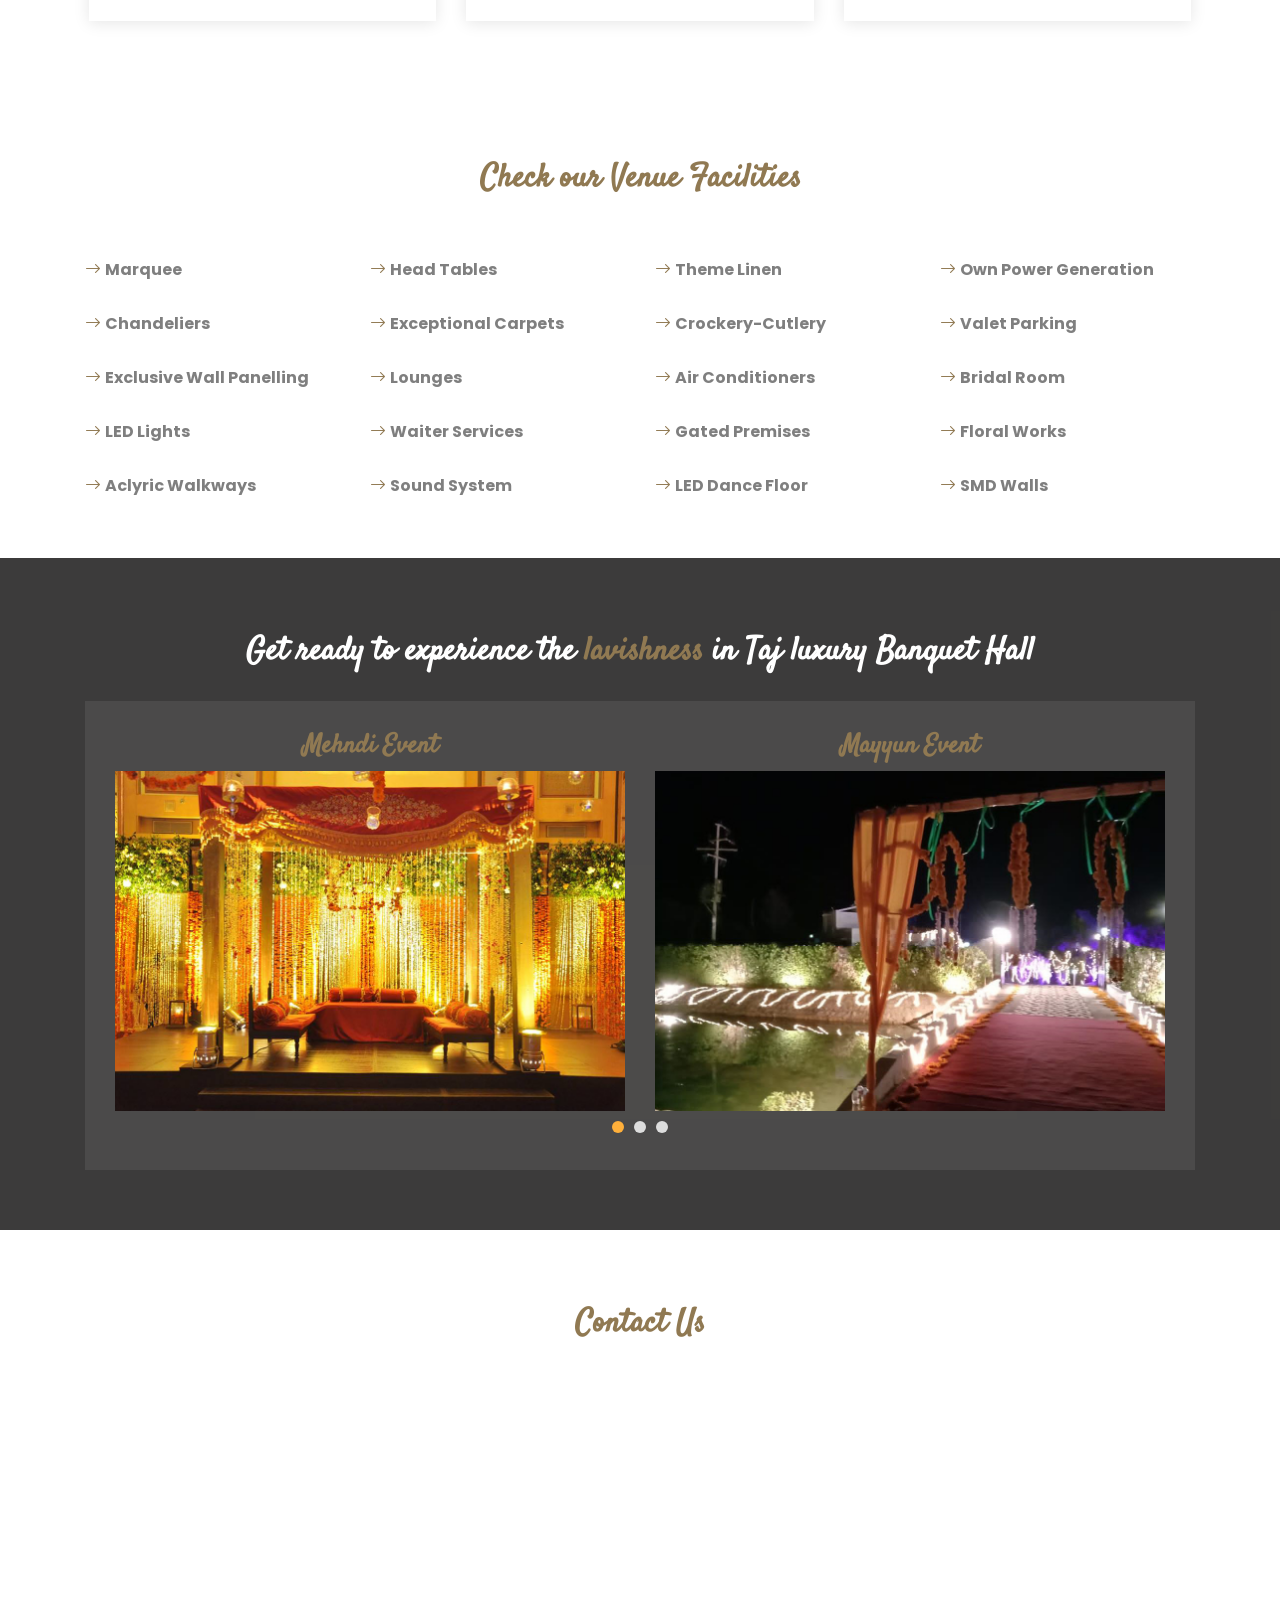
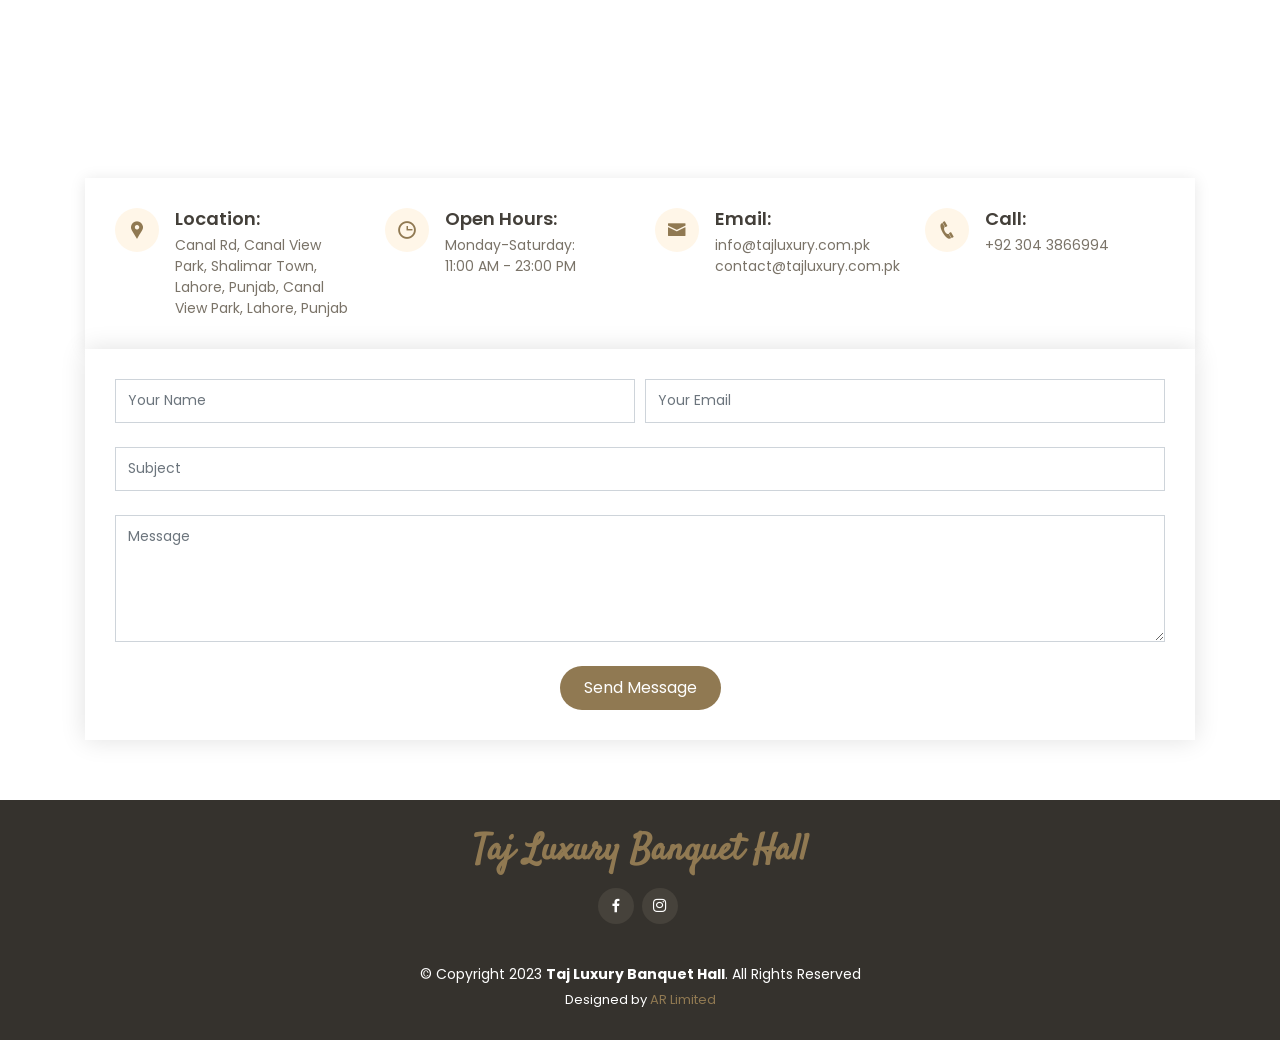
==== commit 3f268a2b: "Email Done" ====
--- a/index.html
+++ b/index.html
@@ -39,7 +39,7 @@
   <!-- ======= Top Bar ======= -->
   <section id="topbar" class="d-none d-lg-flex align-items-center fixed-top topbar-transparent">
     <div class="container text-right">
-      <i class="icofont-phone"></i> 0301-1137662
+      <i class="icofont-phone"></i> 0304-3866994
       <i class="icofont-clock-time icofont-rotate-180"></i> Mon-Sat: 11:00 AM - 23:00 PM
     </div>
   </section>
@@ -65,7 +65,7 @@
           <li><a href="common/gallery.html">Gallery</a></li>
           <li><a href="#contact">Contact</a></li>
 
-          <li class="book-a-table text-center"><a href="#book-a-table">Book a date</a></li>
+          <li class="book-a-table text-center"><a href="javascript:void(0);">Book a date</a></li>
         </ul>
       </nav><!-- .nav-menu -->
 
@@ -88,8 +88,8 @@
                 <h2 class="animate__animated animate__fadeInDown"><span>Taj</span> Luxury Banquet</h2>
                 <p class="animate__animated animate__fadeInUp">The Taj Luxury Banquet Hall is an upscale, event facility, located in the heart of karachi</p>
                 <div>
-                  <a href="#gallery" class="btn-menu animate__animated animate__fadeInUp scrollto">Our Gallery</a>
-                  <a href="#book-a-table" class="btn-book animate__animated animate__fadeInUp scrollto">Book a Date</a>
+                  <a href="common/gallery.html" class="btn-menu animate__animated animate__fadeInUp scrollto">Our Gallery</a>
+                  <a href="javascript:void(0)" class="btn-book animate__animated animate__fadeInUp scrollto">Book a Date</a>
                 </div>
               </div>
             </div>
@@ -102,8 +102,8 @@
                 <h2 class="animate__animated animate__fadeInDown"><span>Taj</span> Luxury Banquet</h2>
                 <p class="animate__animated animate__fadeInUp">The Taj Luxury Banquet Hall is an upscale, event facility, located in the heart of karachi</p>
                 <div>
-                  <a href="#gallery" class="btn-menu animate__animated animate__fadeInUp scrollto">Our Gallery</a>
-                  <a href="#book-a-table" class="btn-book animate__animated animate__fadeInUp scrollto">Book a Date</a>
+                  <a href="common/gallery.html" class="btn-menu animate__animated animate__fadeInUp scrollto">Our Gallery</a>
+                  <a href="javascript:void(0)" class="btn-book animate__animated animate__fadeInUp scrollto">Book a Date</a>
                 </div>
               </div>
             </div>
@@ -116,8 +116,8 @@
                 <h2 class="animate__animated animate__fadeInDown"><span>Taj</span> Luxury Banquet</h2>
                 <p class="animate__animated animate__fadeInUp">The Taj Luxury Banquet Hall is an upscale, event facility, located in the heart of karachi</p>
                 <div>
-                  <a href="#gallery" class="btn-menu animate__animated animate__fadeInUp scrollto">Our Gallery</a>
-                  <a href="#book-a-table" class="btn-book animate__animated animate__fadeInUp scrollto">Book a Date</a>
+                  <a href="common/gallery.html" class="btn-menu animate__animated animate__fadeInUp scrollto">Our Gallery</a>
+                  <a href="javascript:void(0)" class="btn-book animate__animated animate__fadeInUp scrollto">Book a Date</a>
                 </div>
               </div>
             </div>
@@ -218,59 +218,59 @@
           <h2 class="text-theme">Our<span class="text-theme"> Services!</span></h2>
           <p>Lorem ipsum dolor sit amet, consectetur adipisicing elit, sed do eiusmod</p>
         </div>
-        <div class="row w-100">
+        <div class="row m-0 w-100">
           <div class="col-lg-12 align-items-stretch">
-            <div class="row w-100 mb-5">
-              <div class="col-md-2 text-center d-flex justify-content-center">
+            <div class="row m-0 w-100 mb-5">
+              <div class="col-md-2 text-center d-flex justify-content-center mb-5 mb-lg-0">
                 <div class="align-items-center d-flex flex-column float-left justify-content-center offer-contect">
                   <div class="align-items-center shadow bg-light d-flex justify-content-center m-0 offer-icon p-0 rounded-circle" style="width: 150px; height: 150px;">
-                    <i class="bi bi-balloon-heart display-1 text-theme"></i>
+                    <i class="bi bi-balloon-heart display-3 text-theme"></i>
                   </div>
                   <div class="offer-text mt-3">Catering and Decorations</div>
                 </div>
               </div>
               <div class="col-md-3"></div>
-              <div class="col-md-2 text-center d-flex justify-content-center">
+              <div class="col-md-2 text-center d-flex justify-content-center mb-5 mb-lg-0">
                 <div class="align-items-center d-flex flex-column float-left justify-content-center offer-contect">
                   <div class="align-items-center shadow bg-light d-flex justify-content-center m-0 offer-icon p-0 rounded-circle" style="width: 150px; height: 150px;">
-                    <i class="bi bi-flower1 display-1 text-theme"></i>
+                    <i class="bi bi-flower1 display-3 text-theme"></i>
                   </div>
                   <div class="offer-text mt-3">Professional Services Staff</div>
                 </div>
               </div>
               <div class="col-md-3"></div>
-              <div class="col-md-2 text-center d-flex justify-content-center">
+              <div class="col-md-2 text-center d-flex justify-content-center mb-5 mb-lg-0">
                 <div class="align-items-center d-flex flex-column float-left justify-content-center offer-contect">
                   <div class="align-items-center shadow bg-light d-flex justify-content-center m-0 offer-icon p-0 rounded-circle" style="width: 150px; height: 150px;">
-                    <i class="bi bi-fan display-1 text-theme"></i>
+                    <i class="bi bi-fan display-3 text-theme"></i>
                   </div>
                   <div class="offer-text mt-3">Air Conditional Hall</div>
                 </div>
               </div>
             </div>
-            <div class="row w-100 mt-5">
-              <div class="col-md-2 text-center d-flex justify-content-center">
+            <div class="row m-0 w-100 mt-5">
+              <div class="col-md-2 text-center d-flex justify-content-center mb-5 mb-lg-0">
                 <div class="align-items-center d-flex flex-column float-left justify-content-center offer-contect">
                   <div class="align-items-center shadow bg-light d-flex justify-content-center m-0 offer-icon p-0 rounded-circle" style="width: 150px; height: 150px;">
-                    <i class="bi bi-car-front-fill display-1 text-theme"></i>
+                    <i class="bi bi-car-front-fill display-3 text-theme"></i>
                   </div>
                   <div class="offer-text mt-3">Valet parking</div>
                 </div>
               </div>
               <div class="col-md-3"></div>
-              <div class="col-md-2 text-center d-flex justify-content-center">
+              <div class="col-md-2 text-center d-flex justify-content-center mb-5 mb-lg-0">
                 <div class="align-items-center d-flex flex-column float-left justify-content-center offer-contect">
                   <div class="align-items-center shadow bg-light d-flex justify-content-center m-0 offer-icon p-0 rounded-circle" style="width: 150px; height: 150px;">
-                    <i class="bi bi-music-note-list display-1 text-theme"></i>
+                    <i class="bi bi-music-note-list display-3 text-theme"></i>
                   </div>
                   <div class="offer-text mt-3">Outdoor Venue</div>
                 </div>
               </div>
               <div class="col-md-3"></div>
-              <div class="col-md-2 text-center d-flex justify-content-center">
+              <div class="col-md-2 text-center d-flex justify-content-center mb-5 mb-lg-0">
                 <div class="align-items-center d-flex flex-column float-left justify-content-center offer-contect">
                   <div class="align-items-center shadow bg-light d-flex justify-content-center m-0 offer-icon p-0 rounded-circle" style="width: 150px; height: 150px;">
-                    <i class="bi bi-exclamation-triangle-fill display-1 text-theme"></i>
+                    <i class="bi bi-exclamation-triangle-fill display-3 text-theme"></i>
                   </div>
                   <div class="offer-text mt-3">Security</div>
                 </div>
@@ -286,36 +286,35 @@
       <div class="container">
 
         <div class="section-title">
-          <h2 class="text-theme">Why choose <span class="text-theme">Largesse Banquet Hall</span></h2>
-        </div>
-
-        <div class="row">
-
-          <div class="col-lg-4">
-            <div class="box">
-              <span class="text-theme">01</span>
-              <h4>Spectacular Catering</h4>
-              <p>Enjoy one of the finest cuisines, made by renowned caterers, and give every one of your guests exquisite flavors that they’re sure not to forget.</p>
-            </div>
-          </div>
-
-          <div class="col-lg-4 mt-4 mt-lg-0">
-            <div class="box">
-              <span class="text-theme">02</span>
-              <h4>Atmosphere </h4>
-              <p>Largese Banquet aims to create an environment that caters for the needs of everyone’s events, regardless of their age and wants.</p>
-            </div>
-          </div>
-
-          <div class="col-lg-4 mt-4 mt-lg-0">
-            <div class="box">
-              <span class="text-theme">03</span>
-              <h4>Numerous Facilities</h4>
-              <p>At Largese Banquet, you can find various facilities that you can avail and customize your event to be exactly how you pictured it.</p>
-            </div>
-          </div>
-
-        </div>
+          <h2 class="text-theme">Why choose <span class="text-theme">Taj Luxury Banquet Hall</span></h2>
+        </div>
+
+          <div class="row p-1">
+            <div class="col-lg-4">
+              <div class="box h-100">
+                <span class="text-theme">#1</span>
+                <h4>Customize Theme</h4>
+                <p>Immerse in opulence - Taj Luxury Banquet's theme, where celebrations embrace elegance.</p>
+              </div>
+            </div>
+
+            <div class="col-lg-4 mt-4 mt-lg-0">
+              <div class="box">
+                <span class="text-theme">#2</span>
+                <h4>Atmosphere </h4>
+                <p>Taj Luxury Banquet aims to create an environment that caters for the needs of everyone’s events, regardless of their age and wants.</p>
+              </div>
+            </div>
+
+            <div class="col-lg-4 mt-4 mt-lg-0">
+              <div class="box">
+                <span class="text-theme">#3</span>
+                <h4>Numerous Facilities</h4>
+                <p>At Taj Luxury Banquet, you can find various facilities that you can avail and customize your event to be exactly how you pictured it.</p>
+              </div>
+            </div>
+
+          </div>
 
       </div>
     </section><!-- End Whu Us Section -->
@@ -332,120 +331,140 @@
 
           <div class="col-lg-3 menu-item filter-starters">
             <div class="menu-content">
+              <i class="bi bi-arrow-right text-theme"></i>
 				      <a class="text-black-50" href="#">Marquee</a>
             </div>
           </div>
 
           <div class="col-lg-3 menu-item filter-specialty">
             <div class="menu-content">
+              <i class="bi bi-arrow-right text-theme"></i>
               <a class="text-black-50" href="#">Head Tables</a>
             </div>
           </div>
 
           <div class="col-lg-3 menu-item filter-starters">
             <div class="menu-content">
+              <i class="bi bi-arrow-right text-theme"></i>
               <a class="text-black-50" href="#">Theme Linen</a>
             </div>
           </div>
 
           <div class="col-lg-3 menu-item filter-salads">
             <div class="menu-content">
+              <i class="bi bi-arrow-right text-theme"></i>
               <a class="text-black-50" href="#">Own Power Generation</a>
             </div>
           </div>
 
           <div class="col-lg-3 menu-item filter-specialty">
             <div class="menu-content">
+              <i class="bi bi-arrow-right text-theme"></i>
               <a class="text-black-50" href="#">Chandeliers</a>
             </div>
           </div>
 
           <div class="col-lg-3 menu-item filter-starters">
             <div class="menu-content">
+              <i class="bi bi-arrow-right text-theme"></i>
               <a class="text-black-50" href="#">Exceptional Carpets</a>
             </div>
           </div>
 
           <div class="col-lg-3 menu-item filter-salads">
             <div class="menu-content">
+              <i class="bi bi-arrow-right text-theme"></i>
               <a class="text-black-50" href="#">Crockery-Cutlery</a>
             </div>
           </div>
 
           <div class="col-lg-3 menu-item filter-salads">
             <div class="menu-content">
+              <i class="bi bi-arrow-right text-theme"></i>
               <a class="text-black-50" href="#">Valet Parking</a>
             </div>
           </div>
 
           <div class="col-lg-3 menu-item filter-specialty">
             <div class="menu-content">
+              <i class="bi bi-arrow-right text-theme"></i>
               <a class="text-black-50" href="#">Exclusive Wall Panelling</a>
             </div>
           </div>
 
           <div class="col-lg-3 menu-item filter-specialty">
             <div class="menu-content">
+              <i class="bi bi-arrow-right text-theme"></i>
               <a class="text-black-50" href="#">Lounges</a>
             </div>
           </div>
 
           <div class="col-lg-3 menu-item filter-specialty">
             <div class="menu-content">
+              <i class="bi bi-arrow-right text-theme"></i>
               <a class="text-black-50" href="#">Air Conditioners</a>
             </div>
           </div>
 
           <div class="col-lg-3 menu-item filter-specialty">
             <div class="menu-content">
-              <a class="text-black-50" href="#">Air Conditioned Bridal Room</a>
-            </div>
-          </div>
-
-          <div class="col-lg-3 menu-item filter-specialty">
-            <div class="menu-content">
+              <i class="bi bi-arrow-right text-theme"></i>
+              <a class="text-black-50" href="#">Bridal Room</a>
+            </div>
+          </div>
+
+          <div class="col-lg-3 menu-item filter-specialty">
+            <div class="menu-content">
+              <i class="bi bi-arrow-right text-theme"></i>
               <a class="text-black-50" href="#">LED Lights</a>
             </div>
           </div>
 
           <div class="col-lg-3 menu-item filter-specialty">
             <div class="menu-content">
+              <i class="bi bi-arrow-right text-theme"></i>
               <a class="text-black-50" href="#">Waiter Services</a>
             </div>
           </div>
 
           <div class="col-lg-3 menu-item filter-specialty">
             <div class="menu-content">
+              <i class="bi bi-arrow-right text-theme"></i>
               <a class="text-black-50" href="#">Gated Premises</a>
             </div>
           </div>
 
           <div class="col-lg-3 menu-item filter-specialty">
             <div class="menu-content">
+              <i class="bi bi-arrow-right text-theme"></i>
               <a class="text-black-50" href="#">Floral Works</a>
             </div>
           </div>
 
           <div class="col-lg-3 menu-item filter-specialty">
             <div class="menu-content">
-              <a class="text-black-50" href="#">Wooden &amp; Aclyric Walkways</a>
-            </div>
-          </div>
-
-          <div class="col-lg-3 menu-item filter-specialty">
-            <div class="menu-content">
+              <i class="bi bi-arrow-right text-theme"></i>
+              <a class="text-black-50" href="#">Aclyric Walkways</a>
+            </div>
+          </div>
+
+          <div class="col-lg-3 menu-item filter-specialty">
+            <div class="menu-content">
+              <i class="bi bi-arrow-right text-theme"></i>
               <a class="text-black-50" href="#">Sound System</a>
             </div>
           </div>
 
           <div class="col-lg-3 menu-item filter-specialty">
             <div class="menu-content">
+              <i class="bi bi-arrow-right text-theme"></i>
               <a class="text-black-50" href="#">LED Dance Floor</a>
             </div>
           </div>
 
           <div class="col-lg-3 menu-item filter-specialty">
             <div class="menu-content">
+              <i class="bi bi-arrow-right text-theme"></i>
               <a class="text-black-50" href="#">SMD Walls</a>
             </div>
           </div>
@@ -460,7 +479,7 @@
       <div class="container">
 
         <div class="section-title">
-          <h2>Get ready to experience the <span class="text-theme">lavishness</span> in Largesse Banquet Hall</h2>
+          <h2>Get ready to experience the <span class="text-theme">lavishness</span> in Taj luxury Banquet Hall</h2>
         </div>
 
         <div class="owl-carousel events-carousel">
@@ -511,7 +530,7 @@
       </div>
 
       <div class="map">
-		    <iframe style="border:0; width: 100%; height: 350px;" src="https://www.google.com/maps/embed?pb=!1m18!1m12!1m3!1d904.431214431354!2d67.04575347716718!3d24.94144139625055!2m3!1f0!2f0!3f0!3m2!1i1024!2i768!4f13.1!3m3!1m2!1s0x3eb33f8007231ed1%3A0xab0ae7dc765e8ea5!2sLargess%20Restaurant!5e0!3m2!1sen!2s!4v1605514497259!5m2!1sen!2s" frameborder="0" allowfullscreen=""></iframe>
+        <iframe style="border:0; width: 100%; height: 350px;" src="https://www.google.com/maps/embed?pb=!1m14!1m8!1m3!1d13597.984531524065!2d74.39871!3d31.56544!3m2!1i1024!2i768!4f13.1!3m3!1m2!1s0x39190553ec0b27eb%3A0x793f82693a80534f!2sTaj%20Mahal%20Banquet%20Hall!5e0!3m2!1sen!2s!4v1693770457744!5m2!1sen!2s" allowfullscreen="" loading="lazy" referrerpolicy="no-referrer-when-downgrade"></iframe>
       </div>
 
       <div class="container mt-5">
@@ -521,7 +540,7 @@
             <div class="col-lg-3 col-md-6 info">
               <i class="icofont-google-map text-theme"></i>
               <h4>Location:</h4>
-              <p>Sharah-e-Sher Shah Suri، Block D North Nazimabad Town, Karachi, Pakistan</p>
+              <p>Canal Rd, Canal View Park, Shalimar Town, Lahore, Punjab, Canal View Park, Lahore, Punjab</p>
             </div>
 
             <div class="col-lg-3 col-md-6 info mt-4 mt-lg-0">
@@ -533,18 +552,18 @@
             <div class="col-lg-3 col-md-6 info mt-4 mt-lg-0">
               <i class="icofont-envelope text-theme"></i>
               <h4>Email:</h4>
-              <p>info@largessbanquet.com.pk<br>contact@largessbanquet.com.pk</p>
+              <p>info@tajluxury.com.pk<br>contact@tajluxury.com.pk</p>
             </div>
 
             <div class="col-lg-3 col-md-6 info mt-4 mt-lg-0">
               <i class="icofont-phone text-theme"></i>
               <h4>Call:</h4>
-              <p>+92 301 1137662</p>
-            </div>
-          </div>
-        </div>
-
-        <form role="form" class="php-email-form">
+              <p>+92 304 3866994</p>
+            </div>
+          </div>
+        </div>
+
+        <form role="form" class="php-email-form" action="https://formspree.io/f/mzblggoa" method="post" enctype="multipart/form-">
           <div class="form-row">
             <div class="col-md-6 form-group">
               <input type="text" name="name" class="form-control" id="name" placeholder="Your Name" data-rule="minlen:4" data-msg="Please enter at least 4 chars">
@@ -587,7 +606,7 @@
         © Copyright 2023 <strong><span>Taj Luxury Banquet Hall</span></strong>. All Rights Reserved
       </div>
       <div class="credits">
-        Designed by <a href="javascript:void(0)" class="text-theme">Connect Limited</a>
+        Designed by <a href="javascript:void(0)" class="text-theme">AR Limited</a>
       </div>
     </div>
   </footer><!-- End Footer -->
--- a/assets/css/style.css
+++ b/assets/css/style.css
@@ -910,13 +910,13 @@
 .menu .menu-content {
   margin-top: 30px;
   overflow: hidden;
-  display: flex;
+/*  display: flex;*/
   justify-content: space-between;
   position: relative;
 }
 
 .menu .menu-content::after {
-  content: "......................................................................" "...................................................................." "....................................................................";
+/*  content: "......................................................................" "...................................................................." "....................................................................";*/
   position: absolute;
   left: 20px;
   right: 0;
@@ -1016,7 +1016,7 @@
 # Events
 --------------------------------------------------------------*/
 .events {
-  background: url(../img/events-bg.jpg) center center no-repeat;
+  background: url(../img/couple.jpg) center center no-repeat;
   background-size: cover;
   position: relative;
 }
